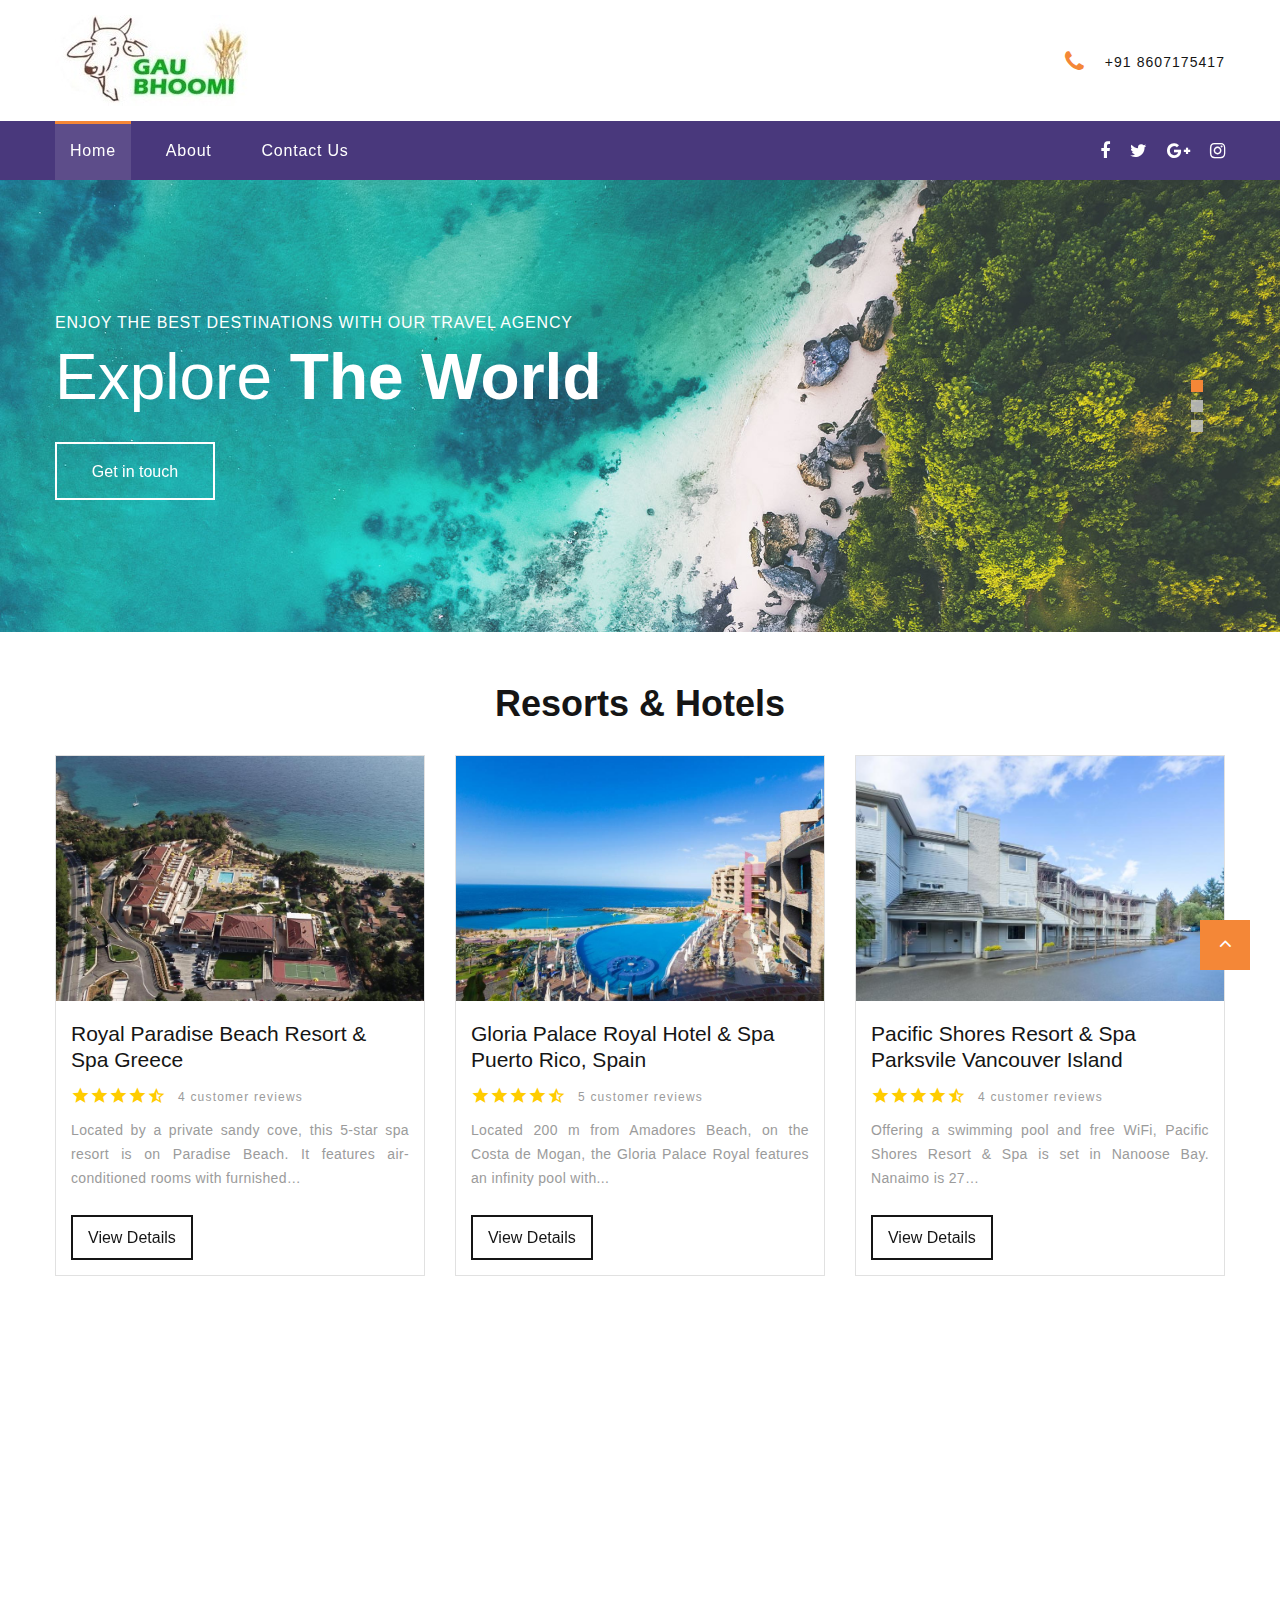
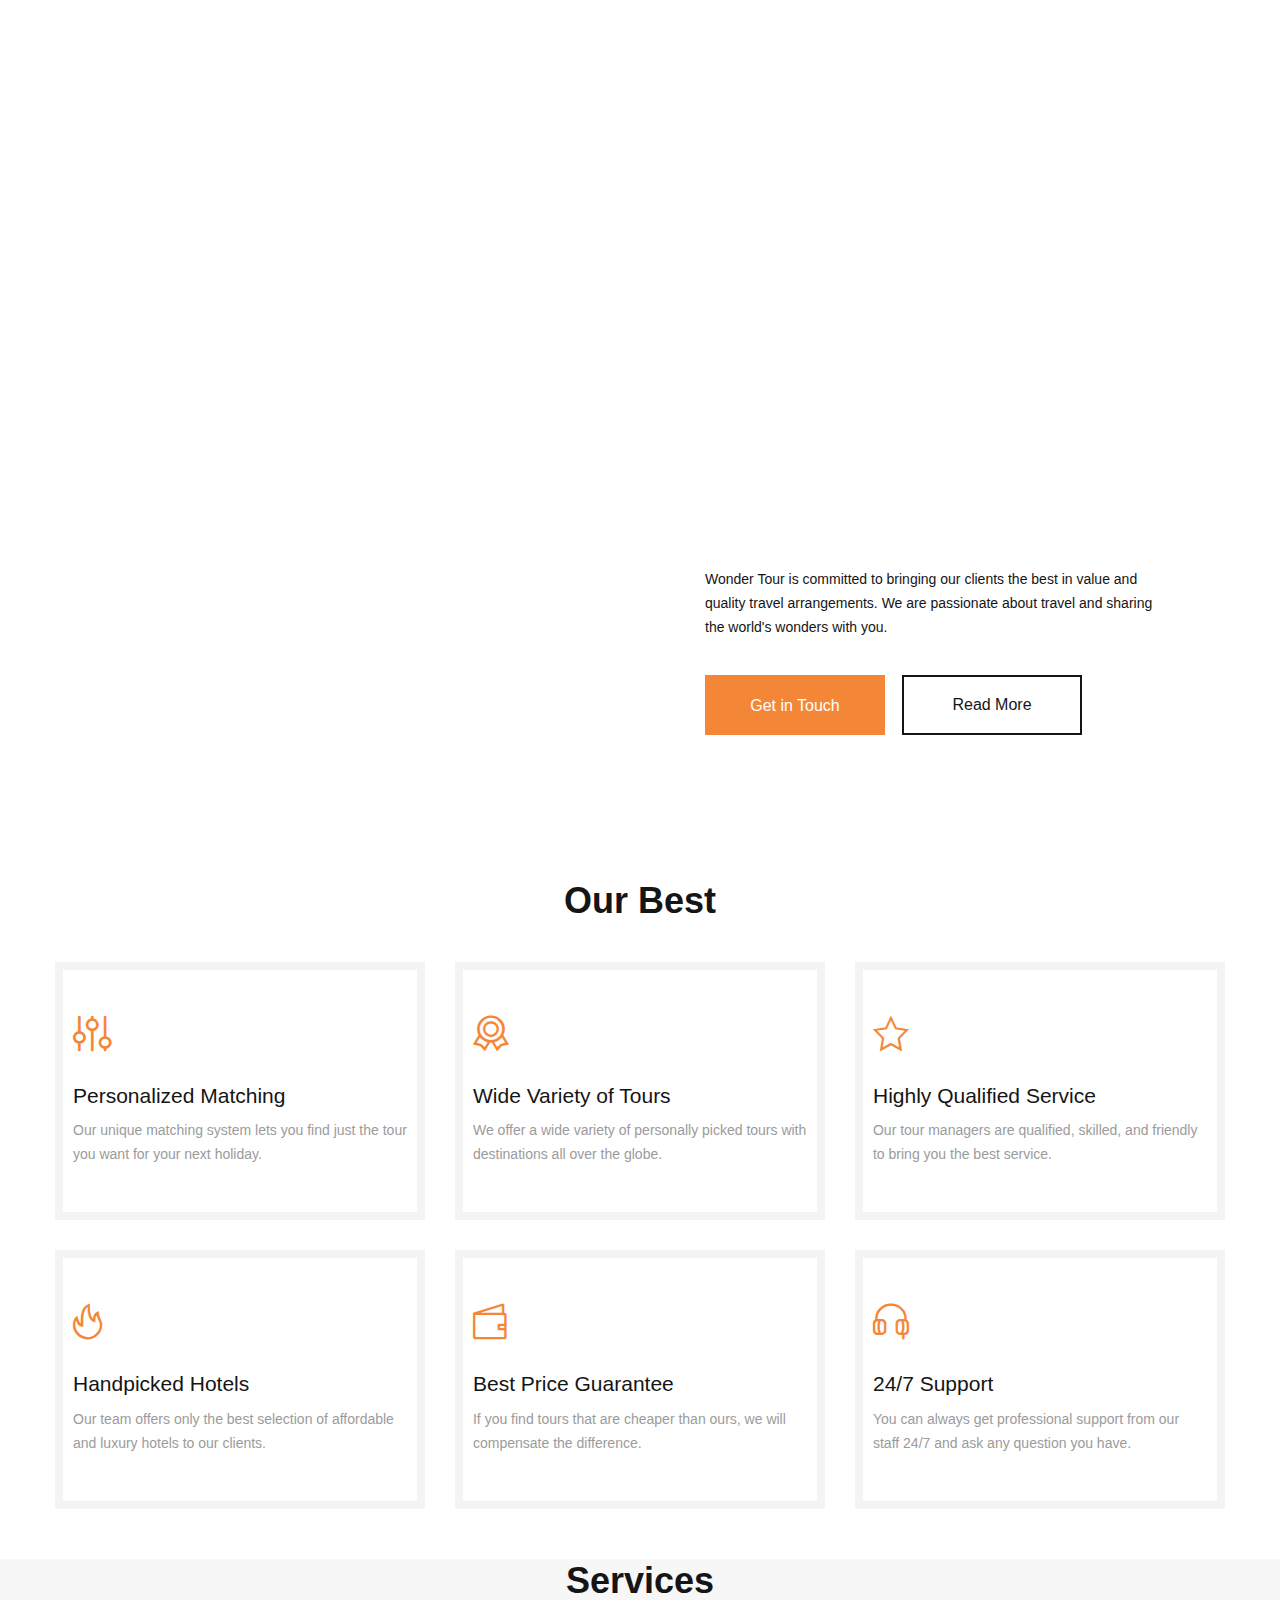
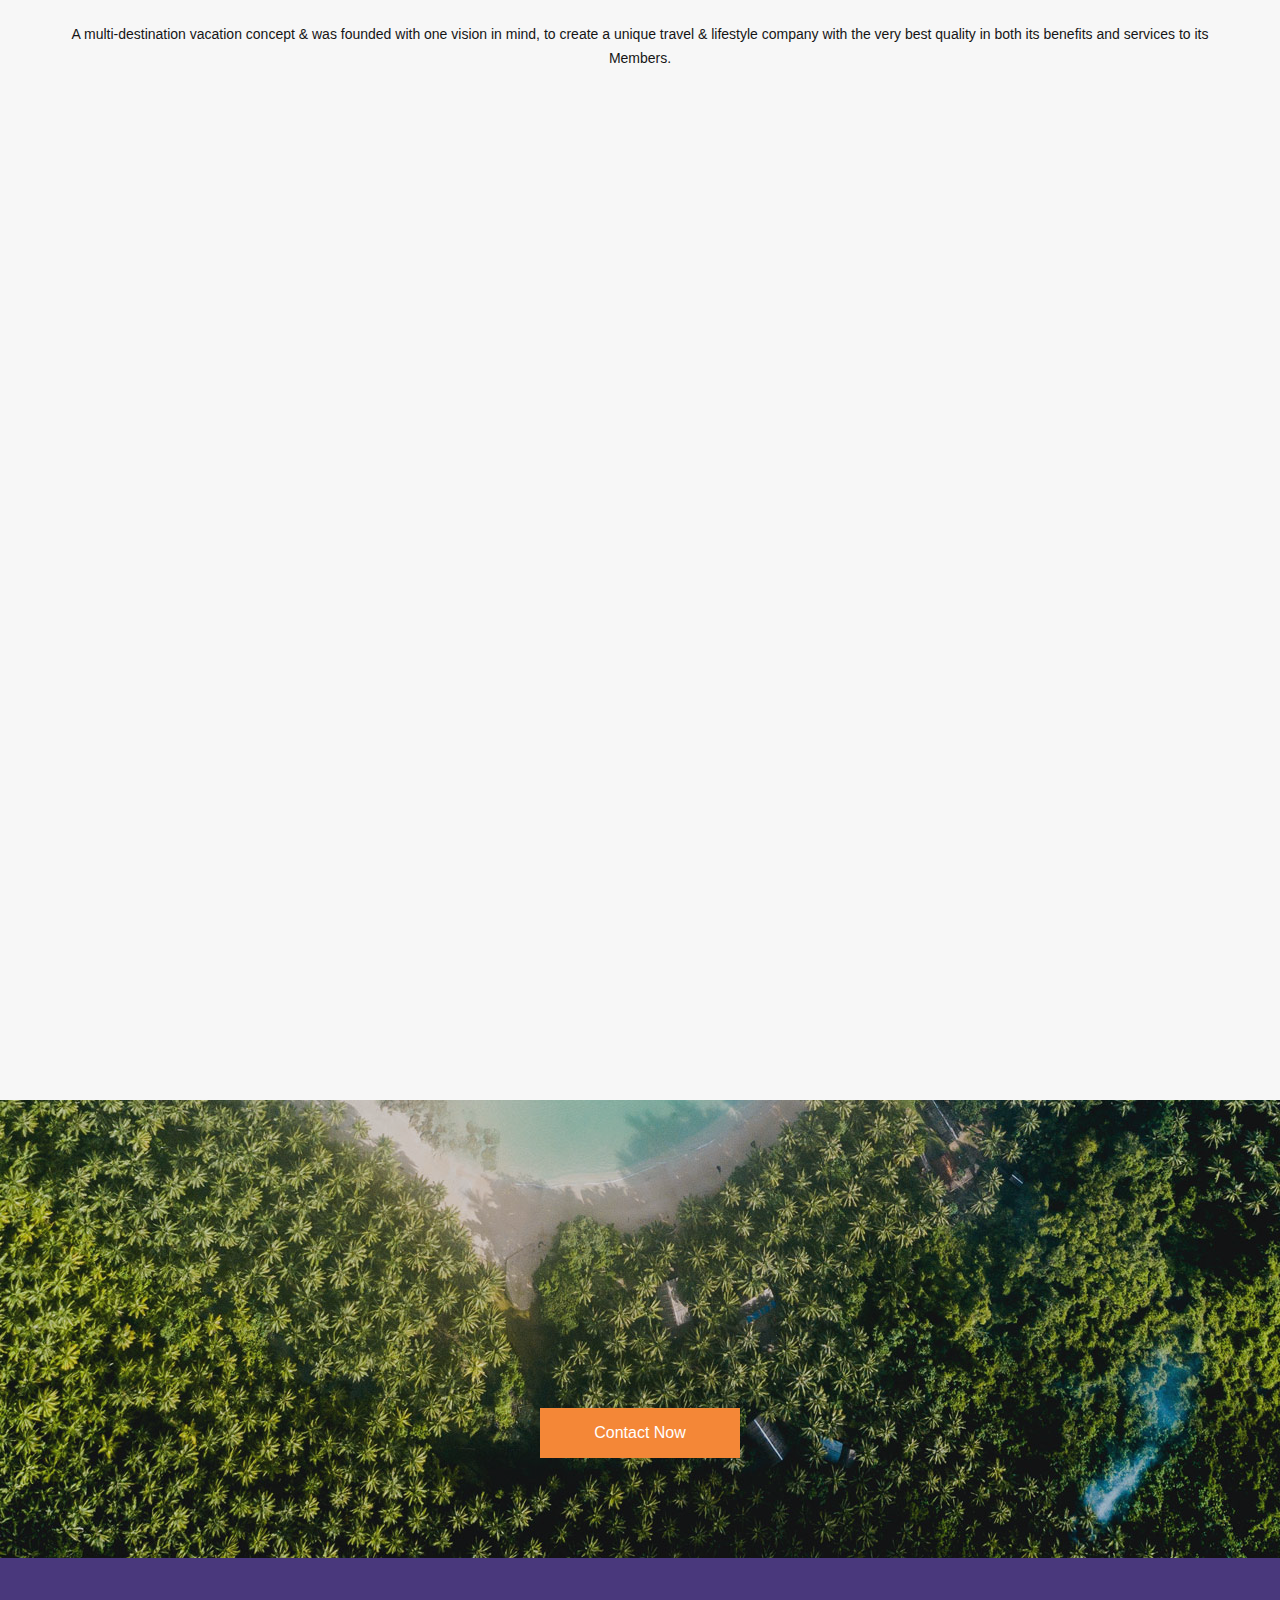
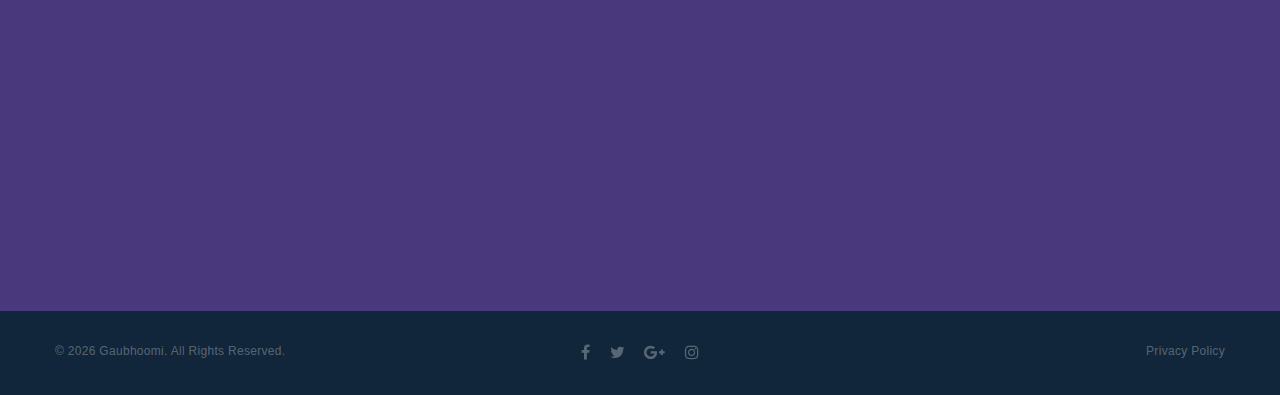
==== Oldv1/index.html @ 1ab6a065 "new theme" ====
<!DOCTYPE html>
<html class="wide wow-animation" lang="en">

<head>
    <title>Gaubhoomi</title>
    <meta name="format-detection" content="telephone=no">
    <meta name="viewport" content="width=device-width, height=device-height, initial-scale=1.0, maximum-scale=1.0, user-scalable=0">
    <meta http-equiv="X-UA-Compatible" content="IE=edge">
    <meta charset="utf-8">
    <link rel="icon" href="images/favicon.ico" type="image/x-icon">
    <!-- Stylesheets-->
    <!--<link rel="stylesheet" type="text/css" href="//fonts.googleapis.com/css?family=Montserrat:400,500,600,700%7CPoppins:400%7CTeko:300,400">-->
    <link rel="stylesheet" href="css/bootstrap.css">
    <link rel="stylesheet" href="css/fonts.css">
    <link rel="stylesheet" href="css/style.css">
    <link rel="stylesheet" href="css/custom.css">
    <style>
        .ie-panel {
            display: none;
            background: #212121;
            padding: 10px 0;
            box-shadow: 3px 3px 5px 0 rgba(0, 0, 0, .3);
            clear: both;
            text-align: center;
            position: relative;
            z-index: 1;
        }
        
        html.ie-10 .ie-panel,
        html.lt-ie-10 .ie-panel {
            display: block;
        }
        video {width: 100vw;}
    </style>
</head>

<body>

    <div class="preloader">
        <div class="preloader-body">
            <div class="cssload-container">
                <div class="cssload-speeding-wheel"></div>
            </div>
            <p>Loading...</p>
        </div>
    </div>
    <div class="page">
        <!-- Page Header-->
        <header class="section page-header">
            <!-- RD Navbar-->
            <div class="rd-navbar-wrap">
                <nav class="rd-navbar rd-navbar-corporate" data-layout="rd-navbar-fixed" data-sm-layout="rd-navbar-fixed" data-md-layout="rd-navbar-fixed" data-md-device-layout="rd-navbar-fixed" data-lg-layout="rd-navbar-static" data-lg-device-layout="rd-navbar-fixed"
                    data-xl-layout="rd-navbar-static" data-xl-device-layout="rd-navbar-static" data-xxl-layout="rd-navbar-static" data-xxl-device-layout="rd-navbar-static" data-lg-stick-up-offset="46px" data-xl-stick-up-offset="46px" data-xxl-stick-up-offset="106px"
                    data-lg-stick-up="true" data-xl-stick-up="true" data-xxl-stick-up="true">
                    <div class="rd-navbar-collapse-toggle rd-navbar-fixed-element-1" data-rd-navbar-toggle=".rd-navbar-collapse"><span></span></div>
                    <div class="rd-navbar-aside-outer">
                        <div class="rd-navbar-aside">
                            <!-- RD Navbar Panel-->
                            <div class="rd-navbar-panel">
                                <!-- RD Navbar Toggle-->
                                <button class="rd-navbar-toggle" data-rd-navbar-toggle=".rd-navbar-nav-wrap"><span></span></button>
                                <!-- RD Navbar Brand-->
                                <div class="rd-navbar-brand">
                                    <!--Brand-->
                                    <a class="brand" href="index.html"><img src="images/gaubhoomipic.jpg" alt="" width="225" height="18" /></a>
                                </div>
                            </div>
                            <div class="rd-navbar-aside-right rd-navbar-collapse">
                                <ul class="rd-navbar-corporate-contacts">
                                    <li>
                                        <div class="unit unit-spacing-xs">
                                            <div class="unit-left"><span class="icon fa fa-phone"></span></div>
                                            <div class="unit-body"><a class="link-phone" href="tel:+918607175417">+91 8607175417</a></div>
                                        </div>
                                    </li>
                                </ul>
                            </div>
                        </div>
                    </div>
                    <div class="rd-navbar-main-outer">
                        <div class="rd-navbar-main">
                            <div class="rd-navbar-nav-wrap">
                                <ul class="list-inline list-inline-md rd-navbar-corporate-list-social">
                                    <li>
                                        <a class="icon fa fa-facebook" href="#"></a>
                                    </li>
                                    <li>
                                        <a class="icon fa fa-twitter" href="#"></a>
                                    </li>
                                    <li>
                                        <a class="icon fa fa-google-plus" href="#"></a>
                                    </li>
                                    <li>
                                        <a class="icon fa fa-instagram" href="#"></a>
                                    </li>
                                </ul>
                                <!-- RD Navbar Nav-->
                                <ul class="rd-navbar-nav">
                                    <li class="rd-nav-item active"><a class="rd-nav-link" href="index.html">Home</a>
                                    </li>
                                    <li class="rd-nav-item"><a class="rd-nav-link" href="#">About</a>
                                    </li>
                                    <!-- <li class="rd-nav-item"><a class="rd-nav-link" href="#">Typography</a>
                                    </li> -->
                                    <li class="rd-nav-item"><a class="rd-nav-link" href="#">Contact Us</a>
                                    </li>
                                </ul>
                            </div>
                        </div>
                    </div>
                </nav>
            </div>
        </header>
        <div style="display: none;">
          <div class="overlay"></div>
          <video playsinline="playsinline" autoplay="autoplay" muted="muted" loop="loop">
            <source src="images/videobanner.mp4" type="video/mp4">
          </video>
        </div>
        <!-- Swiper-->
        <section  class="section swiper-container swiper-slider swiper-slider-corporate swiper-pagination-style-2" data-loop="true" data-autoplay="5000" data-simulate-touch="true" data-nav="false" data-direction="vertical">
            <div class="swiper-wrapper text-left">
                <div class="swiper-slide context-dark" data-slide-bg="images/slider-4-slide-1-1920x678.jpg">
                    <div class="swiper-slide-caption section-md">
                        <div class="container">
                            <div class="row">
                                <div class="col-md-10">
                                    <h6 class="text-uppercase" data-caption-animate="fadeInRight" data-caption-delay="0">Enjoy the Best Destinations with Our Travel Agency</h6>
                                    <h2 class="oh font-weight-light" data-caption-animate="slideInUp" data-caption-delay="100"><span>Explore</span><span class="font-weight-bold"> The World</span></h2><a class="button button-default-outline button-ujarak" href="#" data-caption-animate="fadeInLeft" data-caption-delay="0">Get in touch</a>
                                </div>
                            </div>
                        </div>
                    </div>
                </div>
                <div class="swiper-slide context-dark" data-slide-bg="images/slider-4-slide-2-1920x678.jpg">
                    <div class="swiper-slide-caption section-md">
                        <div class="container">
                            <div class="row">
                                <div class="col-md-10">
                                    <h6 class="text-uppercase" data-caption-animate="fadeInRight" data-caption-delay="0">A team of professional Travel Experts</h6>
                                    <h2 class="oh font-weight-light" data-caption-animate="slideInUp" data-caption-delay="100"><span>Trust</span><span class="font-weight-bold"> Our Experience</span></h2><a class="button button-default-outline button-ujarak" href="#" data-caption-animate="fadeInLeft" data-caption-delay="0">Get in touch</a>
                                </div>
                            </div>
                        </div>
                    </div>
                </div>
                <div class="swiper-slide context-dark" data-slide-bg="images/slider-4-slide-3-1920x678.jpg">
                    <div class="swiper-slide-caption section-md">
                        <div class="container">
                            <div class="row">
                                <div class="col-md-10">
                                    <h6 class="text-uppercase" data-caption-animate="fadeInRight" data-caption-delay="0">Build your Next Holiday Trip with Us</h6>
                                    <h2 class="oh font-weight-light" data-caption-animate="slideInUp" data-caption-delay="100"><span>Create</span><span class="font-weight-bold"> Your Tour</span></h2><a class="button button-default-outline button-ujarak" href="#" data-caption-animate="fadeInLeft" data-caption-delay="0">Get in touch</a>
                                </div>
                            </div>
                        </div>
                    </div>
                </div>
            </div>
            <!-- Swiper Pagination-->
            <div class="swiper-pagination"></div>
        </section>

        <!-- Hot tours-->
        <section class="section section-sm bg-default">
            <div class="container">
                <h3 class="oh-desktop"><span class="d-inline-block wow slideInDown">Resorts & Hotels</span></h3>
                <div class="row row-sm row-40 row-md-50">

                    <div class="col-sm-6 col-md-4 wow fadeInRight">
                        <!-- Product Big-->
                        <article class="product-big">
                            <div class="unit flex-column flex-md-row align-items-md-stretch">
                                <div class="unit-left">
                                    <a class="product-big-figure" href="#"><img src="images/product-big-1-600x366.jpg" alt="" width="600" height="366" /></a>
                                </div>
                                <div class="unit-body">
                                    <div class="product-big-body">
                                        <h5 class="product-big-title"><a href="#">Royal Paradise Beach Resort & Spa Greece</a></h5>
                                        <div class="group-sm group-middle justify-content-start">
                                            <div class="product-big-rating"><span class="icon material-icons-star"></span><span class="icon material-icons-star"></span><span class="icon material-icons-star"></span><span class="icon material-icons-star"></span><span class="icon material-icons-star_half"></span></div>
                                            <a class="product-big-reviews" href="#">4 customer reviews</a>
                                        </div>
                                        <p class="product-big-text">Located by a private sandy cove, this 5-star spa resort is on Paradise Beach. It features air-conditioned rooms with furnished…</p><a class="button button-black-outline button-ujarak" href="#">View Details</a>
                                    </div>
                                </div>
                            </div>
                        </article>
                    </div>
                    <div class="col-sm-6 col-md-4 wow fadeInLeft">
                        <!-- Product Big-->
                        <article class="product-big">
                            <div class="unit flex-column flex-md-row align-items-md-stretch">
                                <div class="unit-left">
                                    <a class="product-big-figure" href="#"><img src="images/product-big-2-600x366.jpg" alt="" width="600" height="366" /></a>
                                </div>
                                <div class="unit-body">
                                    <div class="product-big-body">
                                        <h5 class="product-big-title"><a href="#">Gloria Palace Royal Hotel & Spa Puerto Rico, Spain</a></h5>
                                        <div class="group-sm group-middle justify-content-start">
                                            <div class="product-big-rating"><span class="icon material-icons-star"></span><span class="icon material-icons-star"></span><span class="icon material-icons-star"></span><span class="icon material-icons-star"></span><span class="icon material-icons-star_half"></span></div>
                                            <a class="product-big-reviews" href="#">5 customer reviews</a>
                                        </div>
                                        <p class="product-big-text">Located 200 m from Amadores Beach, on the Costa de Mogan, the Gloria Palace Royal features an infinity pool with...</p><a class="button button-black-outline button-ujarak" href="#">View Details</a>
                                    </div>
                                </div>
                            </div>
                        </article>
                    </div>

                    <div class="col-sm-6 col-md-4 wow fadeInRight">
                        <!-- Product Big-->
                        <article class="product-big">
                            <div class="unit flex-column flex-md-row align-items-md-stretch">
                                <div class="unit-left">
                                    <a class="product-big-figure" href="#"><img src="images/product-big-3-600x366.jpg" alt="" width="600" height="366" /></a>
                                </div>
                                <div class="unit-body">
                                    <div class="product-big-body">
                                        <h5 class="product-big-title"><a href="#">Pacific Shores Resort & Spa Parksvile Vancouver Island</a></h5>
                                        <div class="group-sm group-middle justify-content-start">
                                            <div class="product-big-rating"><span class="icon material-icons-star"></span><span class="icon material-icons-star"></span><span class="icon material-icons-star"></span><span class="icon material-icons-star"></span><span class="icon material-icons-star_half"></span></div>
                                            <a class="product-big-reviews" href="#">4 customer reviews</a>
                                        </div>
                                        <p class="product-big-text">Offering a swimming pool and free WiFi, Pacific Shores Resort & Spa is set in Nanoose Bay. Nanaimo is 27… </p><a class="button button-black-outline button-ujarak" href="#">View Details</a>
                                    </div>
                                </div>
                            </div>
                        </article>
                    </div>
                    <div class="col-sm-6 col-md-4 wow fadeInLeft">
                        <!-- Product Big-->
                        <article class="product-big">
                            <div class="unit flex-column flex-md-row align-items-md-stretch">
                                <div class="unit-left">
                                    <a class="product-big-figure" href="#"><img src="images/product-big-4-600x366.jpg" alt="" width="600" height="366" /></a>
                                </div>
                                <div class="unit-body">
                                    <div class="product-big-body">
                                        <h5 class="product-big-title"><a href="#">Ocean Reef Yacht Club & Resort Bahamas</a></h5>
                                        <div class="group-sm group-middle justify-content-start">
                                            <div class="product-big-rating"><span class="icon material-icons-star"></span><span class="icon material-icons-star"></span><span class="icon material-icons-star"></span><span class="icon material-icons-star"></span><span class="icon material-icons-star_half"></span></div>
                                            <a class="product-big-reviews" href="#">5 customer reviews</a>
                                        </div>
                                        <p class="product-big-text">Featuring a free fitness centre, Ocean Reef Yacht Club & Resort offers accommodation in Freeport. This resort has 2 outdoor…</p><a class="button button-black-outline button-ujarak" href="#">View Details</a>
                                    </div>
                                </div>
                            </div>
                        </article>
                    </div>

                    <div class="col-sm-6 col-md-4 wow fadeInLeft">
                        <!-- Product Big-->
                        <article class="product-big">
                            <div class="unit flex-column flex-md-row align-items-md-stretch">
                                <div class="unit-left">
                                    <a class="product-big-figure" href="#"><img src="images/product-big-5-600x366.jpg" alt="" width="600" height="366" /></a>
                                </div>
                                <div class="unit-body">
                                    <div class="product-big-body">
                                        <h5 class="product-big-title"><a href="#">Hotel Royal-St Georges Interlaken Switzerland</a></h5>
                                        <div class="group-sm group-middle justify-content-start">
                                            <div class="product-big-rating"><span class="icon material-icons-star"></span><span class="icon material-icons-star"></span><span class="icon material-icons-star"></span><span class="icon material-icons-star"></span><span class="icon material-icons-star_half"></span></div>
                                            <a class="product-big-reviews" href="#">5 customer reviews</a>
                                        </div>
                                        <p class="product-big-text">This 4-star superior hotel is located 300 m from the Harderbahn Funicular Railway and 400 m from the centre of…</p><a class="button button-black-outline button-ujarak" href="#">View Details</a>
                                    </div>
                                </div>
                            </div>
                        </article>
                    </div>

                    <div class="col-sm-6 col-md-4 wow fadeInLeft">
                        <!-- Product Big-->
                        <article class="product-big">
                            <div class="unit flex-column flex-md-row align-items-md-stretch">
                                <div class="unit-left">
                                    <a class="product-big-figure" href="#"><img src="images/product-big-6-600x366.jpg" alt="" width="600" height="366" /></a>
                                </div>
                                <div class="unit-body">
                                    <div class="product-big-body">
                                        <h5 class="product-big-title"><a href="#">Hotel Rivoli Florence Italy</a></h5>
                                        <div class="group-sm group-middle justify-content-start">
                                            <div class="product-big-rating"><span class="icon material-icons-star"></span><span class="icon material-icons-star"></span><span class="icon material-icons-star"></span><span class="icon material-icons-star"></span><span class="icon material-icons-star_half"></span></div>
                                            <a class="product-big-reviews" href="#">5 customer reviews</a>
                                        </div>
                                        <p class="product-big-text">The 4-star Hotel Rivoli is set in a restored Franciscan convent of the 14th century, 300 m from Firenze Santa…</p><a class="button button-black-outline button-ujarak" href="#">View Details</a>
                                    </div>
                                </div>
                            </div>
                        </article>
                    </div>

                </div>
            </div>
        </section>

        <!-- Discover New Horizons-->
        <section class="section section-sm section-first bg-default text-md-left">
            <div class="container">
                <div class="row row-50 align-items-center justify-content-center justify-content-xl-between">
                    <div class="col-lg-6 text-center wow fadeInUp"><img src="images/index-3-556x382.jpg" alt="" width="556" height="382" />
                    </div>
                    <div class="col-lg-6 wow fadeInRight" data-wow-delay=".1s">
                        <div class="box-width-lg-470">
                            <h3>Discover New Horizons</h3>
                            <!-- Bootstrap tabs-->
                            <div class="tabs-custom tabs-horizontal tabs-line tabs-line-big tabs-line-style-2 text-center text-md-left" id="tabs-7">
                                <!-- Nav tabs-->
                                <ul class="nav nav-tabs">
                                    <li class="nav-item" role="presentation"><a class="nav-link active" href="#tabs-7-1" data-toggle="tab">About us</a></li>
                                    <li class="nav-item" role="presentation"><a class="nav-link" href="#tabs-7-2" data-toggle="tab">Why choose us</a></li>
                                    <li class="nav-item" role="presentation"><a class="nav-link" href="#tabs-7-3" data-toggle="tab">Our mission</a></li>
                                </ul>
                                <!-- Tab panes-->
                                <div class="tab-content">
                                    <div class="tab-pane fade show active" id="tabs-7-1">
                                        <p>Wonder Tour is committed to bringing our clients the best in value and quality travel arrangements. We are passionate about travel and sharing the world's wonders with you.</p>
                                        <div class="group-md group-middle"><a class="button button-secondary button-pipaluk" href="#">Get in Touch</a><a class="button button-black-outline button-md" href="#">Read More</a></div>
                                    </div>
                                    <div class="tab-pane fade" id="tabs-7-2">
                                        <p>We are proud to offer excellent quality and value for money in our tours, which give you the chance to experience your chosen destination in an authentic and exciting way.</p>
                                        <div class="group-md group-middle"><a class="button button-secondary button-pipaluk" href="#">Get in Touch</a><a class="button button-black-outline button-md" href="#">Read More</a></div>
                                    </div>
                                    <div class="tab-pane fade" id="tabs-7-3">
                                        <p>Our mission is to provide the ultimate travel planning experience while becoming a one-stop shop for every travel service available in the industry.</p>
                                        <div class="group-md group-middle"><a class="button button-secondary button-pipaluk" href="#">Get in Touch</a><a class="button button-black-outline button-md" href="#">Read More</a></div>
                                    </div>
                                </div>
                            </div>
                        </div>
                    </div>
                </div>
            </div>
        </section>

        <!--	Our Services-->
        <section class="section section-sm">
            <div class="container">
                <h3>Our Best</h3>
                <div class="row row-30">
                    <div class="col-sm-6 col-lg-4">
                        <article class="box-icon-classic">
                            <div class="unit box-icon-classic-body flex-column flex-md-row text-md-left flex-lg-column text-lg-center flex-xl-row text-xl-left">
                                <div class="unit-left">
                                    <div class="box-icon-classic-icon fl-bigmug-line-equalization3"></div>
                                </div>
                                <div class="unit-body">
                                    <h5 class="box-icon-classic-title"><a href="#">Personalized Matching</a></h5>
                                    <p class="box-icon-classic-text">Our unique matching system lets you find just the tour you want for your next holiday.</p>
                                </div>
                            </div>
                        </article>
                    </div>
                    <div class="col-sm-6 col-lg-4">
                        <article class="box-icon-classic">
                            <div class="unit box-icon-classic-body flex-column flex-md-row text-md-left flex-lg-column text-lg-center flex-xl-row text-xl-left">
                                <div class="unit-left">
                                    <div class="box-icon-classic-icon fl-bigmug-line-circular220"></div>
                                </div>
                                <div class="unit-body">
                                    <h5 class="box-icon-classic-title"><a href="#">Wide Variety of Tours</a></h5>
                                    <p class="box-icon-classic-text">We offer a wide variety of personally picked tours with destinations all over the globe.</p>
                                </div>
                            </div>
                        </article>
                    </div>
                    <div class="col-sm-6 col-lg-4">
                        <article class="box-icon-classic">
                            <div class="unit box-icon-classic-body flex-column flex-md-row text-md-left flex-lg-column text-lg-center flex-xl-row text-xl-left">
                                <div class="unit-left">
                                    <div class="box-icon-classic-icon fl-bigmug-line-favourites5"></div>
                                </div>
                                <div class="unit-body">
                                    <h5 class="box-icon-classic-title"><a href="#">Highly Qualified Service</a></h5>
                                    <p class="box-icon-classic-text">Our tour managers are qualified, skilled, and friendly to bring you the best service.</p>
                                </div>
                            </div>
                        </article>
                    </div>

                    <div class="col-sm-6 col-lg-4">
                        <article class="box-icon-classic">
                            <div class="unit box-icon-classic-body flex-column flex-md-row text-md-left flex-lg-column text-lg-center flex-xl-row text-xl-left">
                                <div class="unit-left">
                                    <div class="box-icon-classic-icon fl-bigmug-line-hot67"></div>
                                </div>
                                <div class="unit-body">
                                    <h5 class="box-icon-classic-title"><a href="#">Handpicked Hotels</a></h5>
                                    <p class="box-icon-classic-text">Our team offers only the best selection of affordable and luxury hotels to our clients.</p>
                                </div>
                            </div>
                        </article>
                    </div>
                    <div class="col-sm-6 col-lg-4">
                        <article class="box-icon-classic">
                            <div class="unit box-icon-classic-body flex-column flex-md-row text-md-left flex-lg-column text-lg-center flex-xl-row text-xl-left">
                                <div class="unit-left">
                                    <div class="box-icon-classic-icon fl-bigmug-line-wallet26"></div>
                                </div>
                                <div class="unit-body">
                                    <h5 class="box-icon-classic-title"><a href="#">Best Price Guarantee</a></h5>
                                    <p class="box-icon-classic-text">If you find tours that are cheaper than ours, we will compensate the difference.</p>
                                </div>
                            </div>
                        </article>
                    </div>
                    <div class="col-sm-6 col-lg-4">
                        <article class="box-icon-classic">
                            <div class="unit box-icon-classic-body flex-column flex-md-row text-md-left flex-lg-column text-lg-center flex-xl-row text-xl-left">
                                <div class="unit-left">
                                    <div class="box-icon-classic-icon fl-bigmug-line-headphones32"></div>
                                </div>
                                <div class="unit-body">
                                    <h5 class="box-icon-classic-title"><a href="#">24/7 Support</a></h5>
                                    <p class="box-icon-classic-text">You can always get professional support from our staff 24/7 and ask any question you have.</p>
                                </div>
                            </div>
                        </article>
                    </div>

                </div>
            </div>
        </section>


        <!-- Section Box Categories-->
        <section class="section section-lg section-top-1 bg-gray-4">
            <div class="container">
                <h3>Services</h3>
                <p>A multi-destination vacation concept & was founded with one vision in mind, to create a unique travel & lifestyle company with the very best quality in both its benefits and services to its Members.</p>
            </div>
            <div class="container offset-negative-1">
                <div class="box-categories cta-box-wrap">
                    <div class="box-categories-content">
                        <div class="row justify-content-center">
                            <div class="col-md-4 wow fadeInDown col-9" data-wow-delay=".2s">
                                <ul class="list-marked-2 box-categories-list">
                                    <li>
                                        <a href="#"><img src="images/service-1.jpg" alt="" width="368" height="420" /></a>
                                        <h5 class="box-categories-title">Resort Operation</h5>
                                    </li>
                                </ul>
                            </div>
                            <div class="col-md-4 wow fadeInDown col-9" data-wow-delay=".2s">
                                <ul class="list-marked-2 box-categories-list">
                                    <li>
                                        <a href="#"><img src="images/service-2.jpg" alt="" width="368" height="420" /></a>
                                        <h5 class="box-categories-title">Hotel Reservation & Events</h5>
                                    </li>
                                </ul>
                            </div>
                            <div class="col-md-4 wow fadeInDown col-9" data-wow-delay=".2s">
                                <ul class="list-marked-2 box-categories-list">
                                    <li>
                                        <a href="#"><img src="images/service-3.jpg" alt="" width="368" height="420" /></a>
                                        <h5 class="box-categories-title">Association Services</h5>
                                    </li>
                                </ul>
                            </div>

                            <div class="col-md-4 wow fadeInDown col-9" data-wow-delay=".2s">
                                <ul class="list-marked-2 box-categories-list">
                                    <li>
                                        <a href="#"><img src="images/service-4.jpg" alt="" width="368" height="420" /></a>
                                        <h5 class="box-categories-title">Ticket Booking</h5>
                                    </li>
                                </ul>
                            </div>

                            <div class="col-md-4 wow fadeInDown col-9" data-wow-delay=".2s">
                                <ul class="list-marked-2 box-categories-list">
                                    <li>
                                        <a href="#"><img src="images/service-5.jpg" alt="" width="368" height="420" /></a>
                                        <h5 class="box-categories-title">Crusies Booking</h5>
                                    </li>
                                </ul>
                            </div>

                            <div class="col-md-4 wow fadeInDown col-9" data-wow-delay=".2s">
                                <ul class="list-marked-2 box-categories-list">
                                    <li>
                                        <a href="#"><img src="images/service-6.jpg" alt="" width="368" height="420" /></a>
                                        <h5 class="box-categories-title">Exchange Network</h5>
                                    </li>
                                </ul>
                            </div>

                        </div>
                    </div>
                </div>
                <!-- Owl Carousel-->
            </div>
        </section>

        <!-- Section Subscribe-->
        <section class="section bg-default text-center">
            <div class="parallax-container" data-parallax-img="images/parallax-1-1920x850.jpg">
                <div class="parallax-content section-xl section-inset-custom-1 context-dark bg-overlay-2-21">
                    <div class="container">
                        <h2 class="heading-2 oh font-weight-normal wow slideInDown"><span class="d-block font-weight-semi-bold">First-class Impressions</span><span class="d-block font-weight-light">are Waiting for You!</span></h2>
                        <p class="text-width-medium text-spacing-75 wow fadeInLeft" data-wow-delay=".1s">Our agency offers travelers various tours and excursions with destinations all over the world. Browse our website to find your dream tour!</p><a class="button button-secondary button-pipaluk" href="#">Contact Now</a>
                    </div>
                </div>
            </div>
        </section>

        <!-- Page Footer-->
        <footer class="section footer-corporate context-dark">
            <div class="footer-corporate-inset">
                <div class="container">
                    <div class="row row-40 justify-content-lg-between">
                        <div class="col-sm-6 col-md-12 col-lg-3 col-xl-4">
                            <div class="oh-desktop">
                                <div class="wow slideInRight" data-wow-delay="0s">
                                    <h6 class="text-spacing-100 text-uppercase">Contact us</h6>
                                    <ul class="footer-contacts d-inline-block d-sm-block">
                                        <li>
                                            <div class="unit">
                                                <div class="unit-left"><span class="icon fa fa-phone"></span></div>
                                                <div class="unit-body"><a class="link-phone" href="tel:+918607175417">+91860717541</a></div>
                                            </div>
                                        </li>
                                        <li>
                                            <div class="unit">
                                                <div class="unit-left"><span class="icon fa fa-envelope"></span></div>
                                                <div class="unit-body"><a class="link-aemail" href="mailto:">info@gaubhoomiorganic.com</a></div>
                                            </div>
                                        </li>
                                        <li>
                                            <div class="unit">
                                                <div class="unit-left"><span class="icon fa fa-location-arrow"></span></div>
                                                <div class="unit-body"><a class="link-location" href="#">Office No 506 5th Floor SSR Corporate Park 13/6 Mathura Road Faridabad HR 121003</a></div>
                                            </div>
                                        </li>
                                    </ul>
                                </div>
                            </div>
                        </div>
                        <div class="col-sm-6 col-md-5 col-lg-3 col-xl-4">
                            <div class="oh-desktop">
                                <div class="wow slideInDown" data-wow-delay="0s">
                                    <h6 class="text-spacing-100 text-uppercase">Popular news</h6>
                                    <!-- Post Minimal 2-->
                                    <article class="post post-minimal-2">
                                        <p class="post-minimal-2-title"><a href="#">Your Personal Guide to 5 Best Places to Visit on Earth</a></p>
                                        <div class="post-minimal-2-time">
                                            <time datetime="2019-05-04">May 04, 2019</time>
                                        </div>
                                    </article>
                                    <!-- Post Minimal 2-->
                                    <article class="post post-minimal-2">
                                        <p class="post-minimal-2-title"><a href="#">Top 10 Hotels: Rating by Wonder Tour Travel Experts</a></p>
                                        <div class="post-minimal-2-time">
                                            <time datetime="2019-05-04">May 04, 2019</time>
                                        </div>
                                    </article>
                                </div>
                            </div>
                        </div>
                        <div class="col-sm-11 col-md-7 col-lg-5 col-xl-4">
                            <div class="oh-desktop">
                                <div class="wow slideInLeft" data-wow-delay="0s">
                                    <h6 class="text-spacing-100 text-uppercase">Quick links</h6>
                                    <ul class="row-6 list-0 list-marked list-marked-md list-marked-secondary list-custom-2">
                                        <li><a href="#">About us</a></li>
                                        <li><a href="#">Our Tours</a></li>
                                        <li><a href="#">Our Team</a></li>
                                        <li><a href="#">Gallery</a></li>
                                        <li><a href="#">Blog</a></li>
                                    </ul>
                                    <div class="group-md group-middle justify-content-sm-start"><a class="button button-lg button-primary button-ujarak" href="#">Get in touch</a></div>
                                </div>
                            </div>
                        </div>
                    </div>
                </div>
            </div>
            <div class="footer-corporate-bottom-panel">
                <div class="container">
                    <div class="row justfy-content-xl-space-berween row-10 align-items-md-center2">
                        <div class="col-sm-6 col-md-4 text-sm-right text-md-center">
                            <div>
                                <ul class="list-inline list-inline-sm footer-social-list-2">
                                    <li>
                                        <a class="icon fa fa-facebook" href="#"></a>
                                    </li>
                                    <li>
                                        <a class="icon fa fa-twitter" href="#"></a>
                                    </li>
                                    <li>
                                        <a class="icon fa fa-google-plus" href="#"></a>
                                    </li>
                                    <li>
                                        <a class="icon fa fa-instagram" href="#"></a>
                                    </li>
                                </ul>
                            </div>
                        </div>
                        <div class="col-sm-6 col-md-4 order-sm-first">
                            <!-- Rights-->
                            <p class="rights"><span>&copy;&nbsp;</span><span class="copyright-year"></span><span>&nbsp;</span><span>Gaubhoomi</span>. All Rights Reserved.</p>
                        </div>
                        <div class="col-sm-6 col-md-4 text-md-right">
                            <p class="rights"><a href="#">Privacy Policy</a></p>
                        </div>
                    </div>
                </div>
            </div>
        </footer>
    </div>
    <!-- Javascript-->
    <script src="js/core.min.js"></script>
    <script src="js/script.js"></script>
</body>

</html>
---- Oldv1/css/fonts.css ----
/*
*
* Fonts
*//*
*
* Font Awesome Icons 4.7.0
* --------------------------------------------------
*/@font-face {	font-family: 'FontAwesome';	src: url("../fonts/fontawesome-webfont.eot?v=4.7.0");	src: url("../fonts/fontawesome-webfont.eot?#iefix&v=4.7.0") format("embedded-opentype"), url("../fonts/fontawesome-webfont.woff2?v=4.7.0") format("woff2"), url("../fonts/fontawesome-webfont.woff?v=4.7.0") format("woff"), url("../fonts/fontawesome-webfont.ttf?v=4.7.0") format("truetype"), url("../fonts/fontawesome-webfont.svg?v=4.7.0#fontawesomeregular") format("svg");	font-weight: normal;	font-style: normal;}.fa {	display: inline-block;	font-family: 'FontAwesome';	font-size: inherit;	text-rendering: auto;	-webkit-font-smoothing: antialiased;	-moz-osx-font-smoothing: grayscale;}[class*='fa-']:before {	font-weight: 400;	font-family: 'FontAwesome';}/* makes the font 33% larger relative to the icon container */.fa-lg {	font-size: 1.33333333em;	line-height: 0.75em;	vertical-align: -15%;}.fa-2x {	font-size: 2em;}.fa-3x {	font-size: 3em;}.fa-4x {	font-size: 4em;}.fa-5x {	font-size: 5em;}.fa-fw {	width: 1.28571429em;	text-align: center;}.fa-ul {	padding-left: 0;	margin-left: 2.14285714em;	list-style-type: none;}.fa-ul > li {	position: relative;}.fa-li {	position: absolute;	left: -2.14285714em;	width: 2.14285714em;	top: 0.14285714em;	text-align: center;}.fa-li.fa-lg {	left: -1.85714286em;}.fa-border {	padding: .2em .25em .15em;	border: solid 0.08em #eeeeee;	border-radius: .1em;}.fa-pull-left {	float: left;}.fa-pull-right {	float: right;}.fa.fa-pull-left {	margin-right: .3em;}.fa.fa-pull-right {	margin-left: .3em;}/* Deprecated as of 4.4.0 */.pull-right {	float: right;}.pull-left {	float: left;}.fa.pull-left {	margin-right: .3em;}.fa.pull-right {	margin-left: .3em;}.fa-spin {	-webkit-animation: fa-spin 2s infinite linear;	animation: fa-spin 2s infinite linear;}.fa-pulse {	-webkit-animation: fa-spin 1s infinite steps(8);	animation: fa-spin 1s infinite steps(8);}@-webkit-keyframes fa-spin {	0% {		-webkit-transform: rotate(0deg);		transform: rotate(0deg);	}	100% {		-webkit-transform: rotate(359deg);		transform: rotate(359deg);	}}@keyframes fa-spin {	0% {		-webkit-transform: rotate(0deg);		transform: rotate(0deg);	}	100% {		-webkit-transform: rotate(359deg);		transform: rotate(359deg);	}}.fa-rotate-90 {	-ms-filter: "progid:DXImageTransform.Microsoft.BasicImage(rotation=1)";	-webkit-transform: rotate(90deg);	-ms-transform: rotate(90deg);	transform: rotate(90deg);}.fa-rotate-180 {	-ms-filter: "progid:DXImageTransform.Microsoft.BasicImage(rotation=2)";	-webkit-transform: rotate(180deg);	-ms-transform: rotate(180deg);	transform: rotate(180deg);}.fa-rotate-270 {	-ms-filter: "progid:DXImageTransform.Microsoft.BasicImage(rotation=3)";	-webkit-transform: rotate(270deg);	-ms-transform: rotate(270deg);	transform: rotate(270deg);}.fa-flip-horizontal {	-ms-filter: "progid:DXImageTransform.Microsoft.BasicImage(rotation=0, mirror=1)";	-webkit-transform: scale(-1, 1);	-ms-transform: scale(-1, 1);	transform: scale(-1, 1);}.fa-flip-vertical {	-ms-filter: "progid:DXImageTransform.Microsoft.BasicImage(rotation=2, mirror=1)";	-webkit-transform: scale(1, -1);	-ms-transform: scale(1, -1);	transform: scale(1, -1);}:root .fa-rotate-90,:root .fa-rotate-180,:root .fa-rotate-270,:root .fa-flip-horizontal,:root .fa-flip-vertical {	filter: none;}.fa-stack {	position: relative;	display: inline-block;	width: 2em;	height: 2em;	line-height: 2em;	vertical-align: middle;}.fa-stack-1x,.fa-stack-2x {	position: absolute;	left: 0;	width: 100%;	text-align: center;}.fa-stack-1x {	line-height: inherit;}.fa-stack-2x {	font-size: 2em;}.fa-inverse {	color: #ffffff;}/* Font Awesome uses the Unicode Private Use Area (PUA) to ensure screen
   readers do not read off random characters that represent icons */.fa-glass:before {	content: "\f000";}.fa-music:before {	content: "\f001";}.fa-search:before {	content: "\f002";}.fa-envelope-o:before {	content: "\f003";}.fa-heart:before {	content: "\f004";}.fa-star:before {	content: "\f005";}.fa-star-o:before {	content: "\f006";}.fa-user:before {	content: "\f007";}.fa-film:before {	content: "\f008";}.fa-th-large:before {	content: "\f009";}.fa-th:before {	content: "\f00a";}.fa-th-list:before {	content: "\f00b";}.fa-check:before {	content: "\f00c";}.fa-remove:before,.fa-close:before,.fa-times:before {	content: "\f00d";}.fa-search-plus:before {	content: "\f00e";}.fa-search-minus:before {	content: "\f010";}.fa-power-off:before {	content: "\f011";}.fa-signal:before {	content: "\f012";}.fa-gear:before,.fa-cog:before {	content: "\f013";}.fa-trash-o:before {	content: "\f014";}.fa-home:before {	content: "\f015";}.fa-file-o:before {	content: "\f016";}.fa-clock-o:before {	content: "\f017";}.fa-road:before {	content: "\f018";}.fa-download:before {	content: "\f019";}.fa-arrow-circle-o-down:before {	content: "\f01a";}.fa-arrow-circle-o-up:before {	content: "\f01b";}.fa-inbox:before {	content: "\f01c";}.fa-play-circle-o:before {	content: "\f01d";}.fa-rotate-right:before,.fa-repeat:before {	content: "\f01e";}.fa-refresh:before {	content: "\f021";}.fa-list-alt:before {	content: "\f022";}.fa-lock:before {	content: "\f023";}.fa-flag:before {	content: "\f024";}.fa-headphones:before {	content: "\f025";}.fa-volume-off:before {	content: "\f026";}.fa-volume-down:before {	content: "\f027";}.fa-volume-up:before {	content: "\f028";}.fa-qrcode:before {	content: "\f029";}.fa-barcode:before {	content: "\f02a";}.fa-tag:before {	content: "\f02b";}.fa-tags:before {	content: "\f02c";}.fa-book:before {	content: "\f02d";}.fa-bookmark:before {	content: "\f02e";}.fa-print:before {	content: "\f02f";}.fa-camera:before {	content: "\f030";}.fa-font:before {	content: "\f031";}.fa-bold:before {	content: "\f032";}.fa-italic:before {	content: "\f033";}.fa-text-height:before {	content: "\f034";}.fa-text-width:before {	content: "\f035";}.fa-align-left:before {	content: "\f036";}.fa-align-center:before {	content: "\f037";}.fa-align-right:before {	content: "\f038";}.fa-align-justify:before {	content: "\f039";}.fa-list:before {	content: "\f03a";}.fa-dedent:before,.fa-outdent:before {	content: "\f03b";}.fa-indent:before {	content: "\f03c";}.fa-video-camera:before {	content: "\f03d";}.fa-photo:before,.fa-image:before,.fa-picture-o:before {	content: "\f03e";}.fa-pencil:before {	content: "\f040";}.fa-map-marker:before {	content: "\f041";}.fa-adjust:before {	content: "\f042";}.fa-tint:before {	content: "\f043";}.fa-edit:before,.fa-pencil-square-o:before {	content: "\f044";}.fa-share-square-o:before {	content: "\f045";}.fa-check-square-o:before {	content: "\f046";}.fa-arrows:before {	content: "\f047";}.fa-step-backward:before {	content: "\f048";}.fa-fast-backward:before {	content: "\f049";}.fa-backward:before {	content: "\f04a";}.fa-play:before {	content: "\f04b";}.fa-pause:before {	content: "\f04c";}.fa-stop:before {	content: "\f04d";}.fa-forward:before {	content: "\f04e";}.fa-fast-forward:before {	content: "\f050";}.fa-step-forward:before {	content: "\f051";}.fa-eject:before {	content: "\f052";}.fa-chevron-left:before {	content: "\f053";}.fa-chevron-right:before {	content: "\f054";}.fa-plus-circle:before {	content: "\f055";}.fa-minus-circle:before {	content: "\f056";}.fa-times-circle:before {	content: "\f057";}.fa-check-circle:before {	content: "\f058";}.fa-question-circle:before {	content: "\f059";}.fa-info-circle:before {	content: "\f05a";}.fa-crosshairs:before {	content: "\f05b";}.fa-times-circle-o:before {	content: "\f05c";}.fa-check-circle-o:before {	content: "\f05d";}.fa-ban:before {	content: "\f05e";}.fa-arrow-left:before {	content: "\f060";}.fa-arrow-right:before {	content: "\f061";}.fa-arrow-up:before {	content: "\f062";}.fa-arrow-down:before {	content: "\f063";}.fa-mail-forward:before,.fa-share:before {	content: "\f064";}.fa-expand:before {	content: "\f065";}.fa-compress:before {	content: "\f066";}.fa-plus:before {	content: "\f067";}.fa-minus:before {	content: "\f068";}.fa-asterisk:before {	content: "\f069";}.fa-exclamation-circle:before {	content: "\f06a";}.fa-gift:before {	content: "\f06b";}.fa-leaf:before {	content: "\f06c";}.fa-fire:before {	content: "\f06d";}.fa-eye:before {	content: "\f06e";}.fa-eye-slash:before {	content: "\f070";}.fa-warning:before,.fa-exclamation-triangle:before {	content: "\f071";}.fa-plane:before {	content: "\f072";}.fa-calendar:before {	content: "\f073";}.fa-random:before {	content: "\f074";}.fa-comment:before {	content: "\f075";}.fa-magnet:before {	content: "\f076";}.fa-chevron-up:before {	content: "\f077";}.fa-chevron-down:before {	content: "\f078";}.fa-retweet:before {	content: "\f079";}.fa-shopping-cart:before {	content: "\f07a";}.fa-folder:before {	content: "\f07b";}.fa-folder-open:before {	content: "\f07c";}.fa-arrows-v:before {	content: "\f07d";}.fa-arrows-h:before {	content: "\f07e";}.fa-bar-chart-o:before,.fa-bar-chart:before {	content: "\f080";}.fa-twitter-square:before {	content: "\f081";}.fa-facebook-square:before {	content: "\f082";}.fa-camera-retro:before {	content: "\f083";}.fa-key:before {	content: "\f084";}.fa-gears:before,.fa-cogs:before {	content: "\f085";}.fa-comments:before {	content: "\f086";}.fa-thumbs-o-up:before {	content: "\f087";}.fa-thumbs-o-down:before {	content: "\f088";}.fa-star-half:before {	content: "\f089";}.fa-heart-o:before {	content: "\f08a";}.fa-sign-out:before {	content: "\f08b";}.fa-linkedin-square:before {	content: "\f08c";}.fa-thumb-tack:before {	content: "\f08d";}.fa-external-link:before {	content: "\f08e";}.fa-sign-in:before {	content: "\f090";}.fa-trophy:before {	content: "\f091";}.fa-github-square:before {	content: "\f092";}.fa-upload:before {	content: "\f093";}.fa-lemon-o:before {	content: "\f094";}.fa-phone:before {	content: "\f095";}.fa-square-o:before {	content: "\f096";}.fa-bookmark-o:before {	content: "\f097";}.fa-phone-square:before {	content: "\f098";}.fa-twitter:before {	content: "\f099";}.fa-facebook-f:before,.fa-facebook:before {	content: "\f09a";}.fa-github:before {	content: "\f09b";}.fa-unlock:before {	content: "\f09c";}.fa-credit-card:before {	content: "\f09d";}.fa-feed:before,.fa-rss:before {	content: "\f09e";}.fa-hdd-o:before {	content: "\f0a0";}.fa-bullhorn:before {	content: "\f0a1";}.fa-bell:before {	content: "\f0f3";}.fa-certificate:before {	content: "\f0a3";}.fa-hand-o-right:before {	content: "\f0a4";}.fa-hand-o-left:before {	content: "\f0a5";}.fa-hand-o-up:before {	content: "\f0a6";}.fa-hand-o-down:before {	content: "\f0a7";}.fa-arrow-circle-left:before {	content: "\f0a8";}.fa-arrow-circle-right:before {	content: "\f0a9";}.fa-arrow-circle-up:before {	content: "\f0aa";}.fa-arrow-circle-down:before {	content: "\f0ab";}.fa-globe:before {	content: "\f0ac";}.fa-wrench:before {	content: "\f0ad";}.fa-tasks:before {	content: "\f0ae";}.fa-filter:before {	content: "\f0b0";}.fa-briefcase:before {	content: "\f0b1";}.fa-arrows-alt:before {	content: "\f0b2";}.fa-group:before,.fa-users:before {	content: "\f0c0";}.fa-chain:before,.fa-link:before {	content: "\f0c1";}.fa-cloud:before {	content: "\f0c2";}.fa-flask:before {	content: "\f0c3";}.fa-cut:before,.fa-scissors:before {	content: "\f0c4";}.fa-copy:before,.fa-files-o:before {	content: "\f0c5";}.fa-paperclip:before {	content: "\f0c6";}.fa-save:before,.fa-floppy-o:before {	content: "\f0c7";}.fa-square:before {	content: "\f0c8";}.fa-navicon:before,.fa-reorder:before,.fa-bars:before {	content: "\f0c9";}.fa-list-ul:before {	content: "\f0ca";}.fa-list-ol:before {	content: "\f0cb";}.fa-strikethrough:before {	content: "\f0cc";}.fa-underline:before {	content: "\f0cd";}.fa-table:before {	content: "\f0ce";}.fa-magic:before {	content: "\f0d0";}.fa-truck:before {	content: "\f0d1";}.fa-pinterest:before {	content: "\f0d2";}.fa-pinterest-square:before {	content: "\f0d3";}.fa-google-plus-square:before {	content: "\f0d4";}.fa-google-plus:before {	content: "\f0d5";}.fa-money:before {	content: "\f0d6";}.fa-caret-down:before {	content: "\f0d7";}.fa-caret-up:before {	content: "\f0d8";}.fa-caret-left:before {	content: "\f0d9";}.fa-caret-right:before {	content: "\f0da";}.fa-columns:before {	content: "\f0db";}.fa-unsorted:before,.fa-sort:before {	content: "\f0dc";}.fa-sort-down:before,.fa-sort-desc:before {	content: "\f0dd";}.fa-sort-up:before,.fa-sort-asc:before {	content: "\f0de";}.fa-envelope:before {	content: "\f0e0";}.fa-linkedin:before {	content: "\f0e1";}.fa-rotate-left:before,.fa-undo:before {	content: "\f0e2";}.fa-legal:before,.fa-gavel:before {	content: "\f0e3";}.fa-dashboard:before,.fa-tachometer:before {	content: "\f0e4";}.fa-comment-o:before {	content: "\f0e5";}.fa-comments-o:before {	content: "\f0e6";}.fa-flash:before,.fa-bolt:before {	content: "\f0e7";}.fa-sitemap:before {	content: "\f0e8";}.fa-umbrella:before {	content: "\f0e9";}.fa-paste:before,.fa-clipboard:before {	content: "\f0ea";}.fa-lightbulb-o:before {	content: "\f0eb";}.fa-exchange:before {	content: "\f0ec";}.fa-cloud-download:before {	content: "\f0ed";}.fa-cloud-upload:before {	content: "\f0ee";}.fa-user-md:before {	content: "\f0f0";}.fa-stethoscope:before {	content: "\f0f1";}.fa-suitcase:before {	content: "\f0f2";}.fa-bell-o:before {	content: "\f0a2";}.fa-coffee:before {	content: "\f0f4";}.fa-cutlery:before {	content: "\f0f5";}.fa-file-text-o:before {	content: "\f0f6";}.fa-building-o:before {	content: "\f0f7";}.fa-hospital-o:before {	content: "\f0f8";}.fa-ambulance:before {	content: "\f0f9";}.fa-medkit:before {	content: "\f0fa";}.fa-fighter-jet:before {	content: "\f0fb";}.fa-beer:before {	content: "\f0fc";}.fa-h-square:before {	content: "\f0fd";}.fa-plus-square:before {	content: "\f0fe";}.fa-angle-double-left:before {	content: "\f100";}.fa-angle-double-right:before {	content: "\f101";}.fa-angle-double-up:before {	content: "\f102";}.fa-angle-double-down:before {	content: "\f103";}.fa-angle-left:before {	content: "\f104";}.fa-angle-right:before {	content: "\f105";}.fa-angle-up:before {	content: "\f106";}.fa-angle-down:before {	content: "\f107";}.fa-desktop:before {	content: "\f108";}.fa-laptop:before {	content: "\f109";}.fa-tablet:before {	content: "\f10a";}.fa-mobile-phone:before,.fa-mobile:before {	content: "\f10b";}.fa-circle-o:before {	content: "\f10c";}.fa-quote-left:before {	content: "\f10d";}.fa-quote-right:before {	content: "\f10e";}.fa-spinner:before {	content: "\f110";}.fa-circle:before {	content: "\f111";}.fa-mail-reply:before,.fa-reply:before {	content: "\f112";}.fa-github-alt:before {	content: "\f113";}.fa-folder-o:before {	content: "\f114";}.fa-folder-open-o:before {	content: "\f115";}.fa-smile-o:before {	content: "\f118";}.fa-frown-o:before {	content: "\f119";}.fa-meh-o:before {	content: "\f11a";}.fa-gamepad:before {	content: "\f11b";}.fa-keyboard-o:before {	content: "\f11c";}.fa-flag-o:before {	content: "\f11d";}.fa-flag-checkered:before {	content: "\f11e";}.fa-terminal:before {	content: "\f120";}.fa-code:before {	content: "\f121";}.fa-mail-reply-all:before,.fa-reply-all:before {	content: "\f122";}.fa-star-half-empty:before,.fa-star-half-full:before,.fa-star-half-o:before {	content: "\f123";}.fa-location-arrow:before {	content: "\f124";}.fa-crop:before {	content: "\f125";}.fa-code-fork:before {	content: "\f126";}.fa-unlink:before,.fa-chain-broken:before {	content: "\f127";}.fa-question:before {	content: "\f128";}.fa-info:before {	content: "\f129";}.fa-exclamation:before {	content: "\f12a";}.fa-superscript:before {	content: "\f12b";}.fa-subscript:before {	content: "\f12c";}.fa-eraser:before {	content: "\f12d";}.fa-puzzle-piece:before {	content: "\f12e";}.fa-microphone:before {	content: "\f130";}.fa-microphone-slash:before {	content: "\f131";}.fa-shield:before {	content: "\f132";}.fa-calendar-o:before {	content: "\f133";}.fa-fire-extinguisher:before {	content: "\f134";}.fa-rocket:before {	content: "\f135";}.fa-maxcdn:before {	content: "\f136";}.fa-chevron-circle-left:before {	content: "\f137";}.fa-chevron-circle-right:before {	content: "\f138";}.fa-chevron-circle-up:before {	content: "\f139";}.fa-chevron-circle-down:before {	content: "\f13a";}.fa-html5:before {	content: "\f13b";}.fa-css3:before {	content: "\f13c";}.fa-anchor:before {	content: "\f13d";}.fa-unlock-alt:before {	content: "\f13e";}.fa-bullseye:before {	content: "\f140";}.fa-ellipsis-h:before {	content: "\f141";}.fa-ellipsis-v:before {	content: "\f142";}.fa-rss-square:before {	content: "\f143";}.fa-play-circle:before {	content: "\f144";}.fa-ticket:before {	content: "\f145";}.fa-minus-square:before {	content: "\f146";}.fa-minus-square-o:before {	content: "\f147";}.fa-level-up:before {	content: "\f148";}.fa-level-down:before {	content: "\f149";}.fa-check-square:before {	content: "\f14a";}.fa-pencil-square:before {	content: "\f14b";}.fa-external-link-square:before {	content: "\f14c";}.fa-share-square:before {	content: "\f14d";}.fa-compass:before {	content: "\f14e";}.fa-toggle-down:before,.fa-caret-square-o-down:before {	content: "\f150";}.fa-toggle-up:before,.fa-caret-square-o-up:before {	content: "\f151";}.fa-toggle-right:before,.fa-caret-square-o-right:before {	content: "\f152";}.fa-euro:before,.fa-eur:before {	content: "\f153";}.fa-gbp:before {	content: "\f154";}.fa-dollar:before,.fa-usd:before {	content: "\f155";}.fa-rupee:before,.fa-inr:before {	content: "\f156";}.fa-cny:before,.fa-rmb:before,.fa-yen:before,.fa-jpy:before {	content: "\f157";}.fa-ruble:before,.fa-rouble:before,.fa-rub:before {	content: "\f158";}.fa-won:before,.fa-krw:before {	content: "\f159";}.fa-bitcoin:before,.fa-btc:before {	content: "\f15a";}.fa-file:before {	content: "\f15b";}.fa-file-text:before {	content: "\f15c";}.fa-sort-alpha-asc:before {	content: "\f15d";}.fa-sort-alpha-desc:before {	content: "\f15e";}.fa-sort-amount-asc:before {	content: "\f160";}.fa-sort-amount-desc:before {	content: "\f161";}.fa-sort-numeric-asc:before {	content: "\f162";}.fa-sort-numeric-desc:before {	content: "\f163";}.fa-thumbs-up:before {	content: "\f164";}.fa-thumbs-down:before {	content: "\f165";}.fa-youtube-square:before {	content: "\f166";}.fa-youtube:before {	content: "\f167";}.fa-xing:before {	content: "\f168";}.fa-xing-square:before {	content: "\f169";}.fa-youtube-play:before {	content: "\f16a";}.fa-dropbox:before {	content: "\f16b";}.fa-stack-overflow:before {	content: "\f16c";}.fa-instagram:before {	content: "\f16d";}.fa-flickr:before {	content: "\f16e";}.fa-adn:before {	content: "\f170";}.fa-bitbucket:before {	content: "\f171";}.fa-bitbucket-square:before {	content: "\f172";}.fa-tumblr:before {	content: "\f173";}.fa-tumblr-square:before {	content: "\f174";}.fa-long-arrow-down:before {	content: "\f175";}.fa-long-arrow-up:before {	content: "\f176";}.fa-long-arrow-left:before {	content: "\f177";}.fa-long-arrow-right:before {	content: "\f178";}.fa-apple:before {	content: "\f179";}.fa-windows:before {	content: "\f17a";}.fa-android:before {	content: "\f17b";}.fa-linux:before {	content: "\f17c";}.fa-dribbble:before {	content: "\f17d";}.fa-skype:before {	content: "\f17e";}.fa-foursquare:before {	content: "\f180";}.fa-trello:before {	content: "\f181";}.fa-female:before {	content: "\f182";}.fa-male:before {	content: "\f183";}.fa-gittip:before,.fa-gratipay:before {	content: "\f184";}.fa-sun-o:before {	content: "\f185";}.fa-moon-o:before {	content: "\f186";}.fa-archive:before {	content: "\f187";}.fa-bug:before {	content: "\f188";}.fa-vk:before {	content: "\f189";}.fa-weibo:before {	content: "\f18a";}.fa-renren:before {	content: "\f18b";}.fa-pagelines:before {	content: "\f18c";}.fa-stack-exchange:before {	content: "\f18d";}.fa-arrow-circle-o-right:before {	content: "\f18e";}.fa-arrow-circle-o-left:before {	content: "\f190";}.fa-toggle-left:before,.fa-caret-square-o-left:before {	content: "\f191";}.fa-dot-circle-o:before {	content: "\f192";}.fa-wheelchair:before {	content: "\f193";}.fa-vimeo-square:before {	content: "\f194";}.fa-turkish-lira:before,.fa-try:before {	content: "\f195";}.fa-plus-square-o:before {	content: "\f196";}.fa-space-shuttle:before {	content: "\f197";}.fa-slack:before {	content: "\f198";}.fa-envelope-square:before {	content: "\f199";}.fa-wordpress:before {	content: "\f19a";}.fa-openid:before {	content: "\f19b";}.fa-institution:before,.fa-bank:before,.fa-university:before {	content: "\f19c";}.fa-mortar-board:before,.fa-graduation-cap:before {	content: "\f19d";}.fa-yahoo:before {	content: "\f19e";}.fa-google:before {	content: "\f1a0";}.fa-reddit:before {	content: "\f1a1";}.fa-reddit-square:before {	content: "\f1a2";}.fa-stumbleupon-circle:before {	content: "\f1a3";}.fa-stumbleupon:before {	content: "\f1a4";}.fa-delicious:before {	content: "\f1a5";}.fa-digg:before {	content: "\f1a6";}.fa-pied-piper-pp:before {	content: "\f1a7";}.fa-pied-piper-alt:before {	content: "\f1a8";}.fa-drupal:before {	content: "\f1a9";}.fa-joomla:before {	content: "\f1aa";}.fa-language:before {	content: "\f1ab";}.fa-fax:before {	content: "\f1ac";}.fa-building:before {	content: "\f1ad";}.fa-child:before {	content: "\f1ae";}.fa-paw:before {	content: "\f1b0";}.fa-spoon:before {	content: "\f1b1";}.fa-cube:before {	content: "\f1b2";}.fa-cubes:before {	content: "\f1b3";}.fa-behance:before {	content: "\f1b4";}.fa-behance-square:before {	content: "\f1b5";}.fa-steam:before {	content: "\f1b6";}.fa-steam-square:before {	content: "\f1b7";}.fa-recycle:before {	content: "\f1b8";}.fa-automobile:before,.fa-car:before {	content: "\f1b9";}.fa-cab:before,.fa-taxi:before {	content: "\f1ba";}.fa-tree:before {	content: "\f1bb";}.fa-spotify:before {	content: "\f1bc";}.fa-deviantart:before {	content: "\f1bd";}.fa-soundcloud:before {	content: "\f1be";}.fa-database:before {	content: "\f1c0";}.fa-file-pdf-o:before {	content: "\f1c1";}.fa-file-word-o:before {	content: "\f1c2";}.fa-file-excel-o:before {	content: "\f1c3";}.fa-file-powerpoint-o:before {	content: "\f1c4";}.fa-file-photo-o:before,.fa-file-picture-o:before,.fa-file-image-o:before {	content: "\f1c5";}.fa-file-zip-o:before,.fa-file-archive-o:before {	content: "\f1c6";}.fa-file-sound-o:before,.fa-file-audio-o:before {	content: "\f1c7";}.fa-file-movie-o:before,.fa-file-video-o:before {	content: "\f1c8";}.fa-file-code-o:before {	content: "\f1c9";}.fa-vine:before {	content: "\f1ca";}.fa-codepen:before {	content: "\f1cb";}.fa-jsfiddle:before {	content: "\f1cc";}.fa-life-bouy:before,.fa-life-buoy:before,.fa-life-saver:before,.fa-support:before,.fa-life-ring:before {	content: "\f1cd";}.fa-circle-o-notch:before {	content: "\f1ce";}.fa-ra:before,.fa-resistance:before,.fa-rebel:before {	content: "\f1d0";}.fa-ge:before,.fa-empire:before {	content: "\f1d1";}.fa-git-square:before {	content: "\f1d2";}.fa-git:before {	content: "\f1d3";}.fa-y-combinator-square:before,.fa-yc-square:before,.fa-hacker-news:before {	content: "\f1d4";}.fa-tencent-weibo:before {	content: "\f1d5";}.fa-qq:before {	content: "\f1d6";}.fa-wechat:before,.fa-weixin:before {	content: "\f1d7";}.fa-send:before,.fa-paper-plane:before {	content: "\f1d8";}.fa-send-o:before,.fa-paper-plane-o:before {	content: "\f1d9";}.fa-history:before {	content: "\f1da";}.fa-circle-thin:before {	content: "\f1db";}.fa-header:before {	content: "\f1dc";}.fa-paragraph:before {	content: "\f1dd";}.fa-sliders:before {	content: "\f1de";}.fa-share-alt:before {	content: "\f1e0";}.fa-share-alt-square:before {	content: "\f1e1";}.fa-bomb:before {	content: "\f1e2";}.fa-soccer-ball-o:before,.fa-futbol-o:before {	content: "\f1e3";}.fa-tty:before {	content: "\f1e4";}.fa-binoculars:before {	content: "\f1e5";}.fa-plug:before {	content: "\f1e6";}.fa-slideshare:before {	content: "\f1e7";}.fa-twitch:before {	content: "\f1e8";}.fa-yelp:before {	content: "\f1e9";}.fa-newspaper-o:before {	content: "\f1ea";}.fa-wifi:before {	content: "\f1eb";}.fa-calculator:before {	content: "\f1ec";}.fa-paypal:before {	content: "\f1ed";}.fa-google-wallet:before {	content: "\f1ee";}.fa-cc-visa:before {	content: "\f1f0";}.fa-cc-mastercard:before {	content: "\f1f1";}.fa-cc-discover:before {	content: "\f1f2";}.fa-cc-amex:before {	content: "\f1f3";}.fa-cc-paypal:before {	content: "\f1f4";}.fa-cc-stripe:before {	content: "\f1f5";}.fa-bell-slash:before {	content: "\f1f6";}.fa-bell-slash-o:before {	content: "\f1f7";}.fa-trash:before {	content: "\f1f8";}.fa-copyright:before {	content: "\f1f9";}.fa-at:before {	content: "\f1fa";}.fa-eyedropper:before {	content: "\f1fb";}.fa-paint-brush:before {	content: "\f1fc";}.fa-birthday-cake:before {	content: "\f1fd";}.fa-area-chart:before {	content: "\f1fe";}.fa-pie-chart:before {	content: "\f200";}.fa-line-chart:before {	content: "\f201";}.fa-lastfm:before {	content: "\f202";}.fa-lastfm-square:before {	content: "\f203";}.fa-toggle-off:before {	content: "\f204";}.fa-toggle-on:before {	content: "\f205";}.fa-bicycle:before {	content: "\f206";}.fa-bus:before {	content: "\f207";}.fa-ioxhost:before {	content: "\f208";}.fa-angellist:before {	content: "\f209";}.fa-cc:before {	content: "\f20a";}.fa-shekel:before,.fa-sheqel:before,.fa-ils:before {	content: "\f20b";}.fa-meanpath:before {	content: "\f20c";}.fa-buysellads:before {	content: "\f20d";}.fa-connectdevelop:before {	content: "\f20e";}.fa-dashcube:before {	content: "\f210";}.fa-forumbee:before {	content: "\f211";}.fa-leanpub:before {	content: "\f212";}.fa-sellsy:before {	content: "\f213";}.fa-shirtsinbulk:before {	content: "\f214";}.fa-simplybuilt:before {	content: "\f215";}.fa-skyatlas:before {	content: "\f216";}.fa-cart-plus:before {	content: "\f217";}.fa-cart-arrow-down:before {	content: "\f218";}.fa-diamond:before {	content: "\f219";}.fa-ship:before {	content: "\f21a";}.fa-user-secret:before {	content: "\f21b";}.fa-motorcycle:before {	content: "\f21c";}.fa-street-view:before {	content: "\f21d";}.fa-heartbeat:before {	content: "\f21e";}.fa-venus:before {	content: "\f221";}.fa-mars:before {	content: "\f222";}.fa-mercury:before {	content: "\f223";}.fa-intersex:before,.fa-transgender:before {	content: "\f224";}.fa-transgender-alt:before {	content: "\f225";}.fa-venus-double:before {	content: "\f226";}.fa-mars-double:before {	content: "\f227";}.fa-venus-mars:before {	content: "\f228";}.fa-mars-stroke:before {	content: "\f229";}.fa-mars-stroke-v:before {	content: "\f22a";}.fa-mars-stroke-h:before {	content: "\f22b";}.fa-neuter:before {	content: "\f22c";}.fa-genderless:before {	content: "\f22d";}.fa-facebook-official:before {	content: "\f230";}.fa-pinterest-p:before {	content: "\f231";}.fa-whatsapp:before {	content: "\f232";}.fa-server:before {	content: "\f233";}.fa-user-plus:before {	content: "\f234";}.fa-user-times:before {	content: "\f235";}.fa-hotel:before,.fa-bed:before {	content: "\f236";}.fa-viacoin:before {	content: "\f237";}.fa-train:before {	content: "\f238";}.fa-subway:before {	content: "\f239";}.fa-medium:before {	content: "\f23a";}.fa-yc:before,.fa-y-combinator:before {	content: "\f23b";}.fa-optin-monster:before {	content: "\f23c";}.fa-opencart:before {	content: "\f23d";}.fa-expeditedssl:before {	content: "\f23e";}.fa-battery-4:before,.fa-battery:before,.fa-battery-full:before {	content: "\f240";}.fa-battery-3:before,.fa-battery-three-quarters:before {	content: "\f241";}.fa-battery-2:before,.fa-battery-half:before {	content: "\f242";}.fa-battery-1:before,.fa-battery-quarter:before {	content: "\f243";}.fa-battery-0:before,.fa-battery-empty:before {	content: "\f244";}.fa-mouse-pointer:before {	content: "\f245";}.fa-i-cursor:before {	content: "\f246";}.fa-object-group:before {	content: "\f247";}.fa-object-ungroup:before {	content: "\f248";}.fa-sticky-note:before {	content: "\f249";}.fa-sticky-note-o:before {	content: "\f24a";}.fa-cc-jcb:before {	content: "\f24b";}.fa-cc-diners-club:before {	content: "\f24c";}.fa-clone:before {	content: "\f24d";}.fa-balance-scale:before {	content: "\f24e";}.fa-hourglass-o:before {	content: "\f250";}.fa-hourglass-1:before,.fa-hourglass-start:before {	content: "\f251";}.fa-hourglass-2:before,.fa-hourglass-half:before {	content: "\f252";}.fa-hourglass-3:before,.fa-hourglass-end:before {	content: "\f253";}.fa-hourglass:before {	content: "\f254";}.fa-hand-grab-o:before,.fa-hand-rock-o:before {	content: "\f255";}.fa-hand-stop-o:before,.fa-hand-paper-o:before {	content: "\f256";}.fa-hand-scissors-o:before {	content: "\f257";}.fa-hand-lizard-o:before {	content: "\f258";}.fa-hand-spock-o:before {	content: "\f259";}.fa-hand-pointer-o:before {	content: "\f25a";}.fa-hand-peace-o:before {	content: "\f25b";}.fa-trademark:before {	content: "\f25c";}.fa-registered:before {	content: "\f25d";}.fa-creative-commons:before {	content: "\f25e";}.fa-gg:before {	content: "\f260";}.fa-gg-circle:before {	content: "\f261";}.fa-tripadvisor:before {	content: "\f262";}.fa-odnoklassniki:before {	content: "\f263";}.fa-odnoklassniki-square:before {	content: "\f264";}.fa-get-pocket:before {	content: "\f265";}.fa-wikipedia-w:before {	content: "\f266";}.fa-safari:before {	content: "\f267";}.fa-chrome:before {	content: "\f268";}.fa-firefox:before {	content: "\f269";}.fa-opera:before {	content: "\f26a";}.fa-internet-explorer:before {	content: "\f26b";}.fa-tv:before,.fa-television:before {	content: "\f26c";}.fa-contao:before {	content: "\f26d";}.fa-500px:before {	content: "\f26e";}.fa-amazon:before {	content: "\f270";}.fa-calendar-plus-o:before {	content: "\f271";}.fa-calendar-minus-o:before {	content: "\f272";}.fa-calendar-times-o:before {	content: "\f273";}.fa-calendar-check-o:before {	content: "\f274";}.fa-industry:before {	content: "\f275";}.fa-map-pin:before {	content: "\f276";}.fa-map-signs:before {	content: "\f277";}.fa-map-o:before {	content: "\f278";}.fa-map:before {	content: "\f279";}.fa-commenting:before {	content: "\f27a";}.fa-commenting-o:before {	content: "\f27b";}.fa-houzz:before {	content: "\f27c";}.fa-vimeo:before {	content: "\f27d";}.fa-black-tie:before {	content: "\f27e";}.fa-fonticons:before {	content: "\f280";}.fa-reddit-alien:before {	content: "\f281";}.fa-edge:before {	content: "\f282";}.fa-credit-card-alt:before {	content: "\f283";}.fa-codiepie:before {	content: "\f284";}.fa-modx:before {	content: "\f285";}.fa-fort-awesome:before {	content: "\f286";}.fa-usb:before {	content: "\f287";}.fa-product-hunt:before {	content: "\f288";}.fa-mixcloud:before {	content: "\f289";}.fa-scribd:before {	content: "\f28a";}.fa-pause-circle:before {	content: "\f28b";}.fa-pause-circle-o:before {	content: "\f28c";}.fa-stop-circle:before {	content: "\f28d";}.fa-stop-circle-o:before {	content: "\f28e";}.fa-shopping-bag:before {	content: "\f290";}.fa-shopping-basket:before {	content: "\f291";}.fa-hashtag:before {	content: "\f292";}.fa-bluetooth:before {	content: "\f293";}.fa-bluetooth-b:before {	content: "\f294";}.fa-percent:before {	content: "\f295";}.fa-gitlab:before {	content: "\f296";}.fa-wpbeginner:before {	content: "\f297";}.fa-wpforms:before {	content: "\f298";}.fa-envira:before {	content: "\f299";}.fa-universal-access:before {	content: "\f29a";}.fa-wheelchair-alt:before {	content: "\f29b";}.fa-question-circle-o:before {	content: "\f29c";}.fa-blind:before {	content: "\f29d";}.fa-audio-description:before {	content: "\f29e";}.fa-volume-control-phone:before {	content: "\f2a0";}.fa-braille:before {	content: "\f2a1";}.fa-assistive-listening-systems:before {	content: "\f2a2";}.fa-asl-interpreting:before,.fa-american-sign-language-interpreting:before {	content: "\f2a3";}.fa-deafness:before,.fa-hard-of-hearing:before,.fa-deaf:before {	content: "\f2a4";}.fa-glide:before {	content: "\f2a5";}.fa-glide-g:before {	content: "\f2a6";}.fa-signing:before,.fa-sign-language:before {	content: "\f2a7";}.fa-low-vision:before {	content: "\f2a8";}.fa-viadeo:before {	content: "\f2a9";}.fa-viadeo-square:before {	content: "\f2aa";}.fa-snapchat:before {	content: "\f2ab";}.fa-snapchat-ghost:before {	content: "\f2ac";}.fa-snapchat-square:before {	content: "\f2ad";}.fa-pied-piper:before {	content: "\f2ae";}.fa-first-order:before {	content: "\f2b0";}.fa-yoast:before {	content: "\f2b1";}.fa-themeisle:before {	content: "\f2b2";}.fa-google-plus-circle:before,.fa-google-plus-official:before {	content: "\f2b3";}.fa-fa:before,.fa-font-awesome:before {	content: "\f2b4";}.fa-handshake-o:before {	content: "\f2b5";}.fa-envelope-open:before {	content: "\f2b6";}.fa-envelope-open-o:before {	content: "\f2b7";}.fa-linode:before {	content: "\f2b8";}.fa-address-book:before {	content: "\f2b9";}.fa-address-book-o:before {	content: "\f2ba";}.fa-vcard:before,.fa-address-card:before {	content: "\f2bb";}.fa-vcard-o:before,.fa-address-card-o:before {	content: "\f2bc";}.fa-user-circle:before {	content: "\f2bd";}.fa-user-circle-o:before {	content: "\f2be";}.fa-user-o:before {	content: "\f2c0";}.fa-id-badge:before {	content: "\f2c1";}.fa-drivers-license:before,.fa-id-card:before {	content: "\f2c2";}.fa-drivers-license-o:before,.fa-id-card-o:before {	content: "\f2c3";}.fa-quora:before {	content: "\f2c4";}.fa-free-code-camp:before {	content: "\f2c5";}.fa-telegram:before {	content: "\f2c6";}.fa-thermometer-4:before,.fa-thermometer:before,.fa-thermometer-full:before {	content: "\f2c7";}.fa-thermometer-3:before,.fa-thermometer-three-quarters:before {	content: "\f2c8";}.fa-thermometer-2:before,.fa-thermometer-half:before {	content: "\f2c9";}.fa-thermometer-1:before,.fa-thermometer-quarter:before {	content: "\f2ca";}.fa-thermometer-0:before,.fa-thermometer-empty:before {	content: "\f2cb";}.fa-shower:before {	content: "\f2cc";}.fa-bathtub:before,.fa-s15:before,.fa-bath:before {	content: "\f2cd";}.fa-podcast:before {	content: "\f2ce";}.fa-window-maximize:before {	content: "\f2d0";}.fa-window-minimize:before {	content: "\f2d1";}.fa-window-restore:before {	content: "\f2d2";}.fa-times-rectangle:before,.fa-window-close:before {	content: "\f2d3";}.fa-times-rectangle-o:before,.fa-window-close-o:before {	content: "\f2d4";}.fa-bandcamp:before {	content: "\f2d5";}.fa-grav:before {	content: "\f2d6";}.fa-etsy:before {	content: "\f2d7";}.fa-imdb:before {	content: "\f2d8";}.fa-ravelry:before {	content: "\f2d9";}.fa-eercast:before {	content: "\f2da";}.fa-microchip:before {	content: "\f2db";}.fa-snowflake-o:before {	content: "\f2dc";}.fa-superpowers:before {	content: "\f2dd";}.fa-wpexplorer:before {	content: "\f2de";}.fa-meetup:before {	content: "\f2e0";}.sr-only {	position: absolute;	width: 1px;	height: 1px;	padding: 0;	margin: -1px;	overflow: hidden;	clip: rect(0, 0, 0, 0);	border: 0;}.sr-only-focusable:active,.sr-only-focusable:focus {	position: static;	width: auto;	height: auto;	margin: 0;	overflow: visible;	clip: auto;}/*
*
* Material Design Icons
* --------------------------------------------------
*/@font-face {	font-family: "Material Design Icons";	src: url("../fonts/materialdesignicons-webfont.eot?v=1.4.57");	src: url("../fonts/materialdesignicons-webfont.eot?#iefix&v=1.4.57") format("embedded-opentype"), url("../fonts/materialdesignicons-webfont.woff2?v=1.4.57") format("woff2"), url("../fonts/materialdesignicons-webfont.woff?v=1.4.57") format("woff"), url("../fonts/materialdesignicons-webfont.ttf?v=1.4.57") format("truetype"), url("../fonts/materialdesignicons-webfont.svg?v=1.4.57#materialdesigniconsregular") format("svg");	font-weight: normal;	font-style: normal;}.mdi {	display: inline-block;	font: normal normal normal 24px/1 "Material Design Icons";	font-size: inherit;	text-rendering: auto;	-webkit-font-smoothing: antialiased;	-moz-osx-font-smoothing: grayscale;	transform: translate(0, 0);}.mdi-access-point:before {	content: "\f101";}.mdi-access-point-network:before {	content: "\f102";}.mdi-account:before {	content: "\f103";}.mdi-account-alert:before {	content: "\f104";}.mdi-account-box:before {	content: "\f105";}.mdi-account-box-outline:before {	content: "\f106";}.mdi-account-check:before {	content: "\f107";}.mdi-account-circle:before {	content: "\f108";}.mdi-account-convert:before {	content: "\f109";}.mdi-account-key:before {	content: "\f10a";}.mdi-account-location:before {	content: "\f10b";}.mdi-account-minus:before {	content: "\f10c";}.mdi-account-multiple:before {	content: "\f10d";}.mdi-account-multiple-outline:before {	content: "\f10e";}.mdi-account-multiple-plus:before {	content: "\f10f";}.mdi-account-network:before {	content: "\f110";}.mdi-account-off:before {	content: "\f111";}.mdi-account-outline:before {	content: "\f112";}.mdi-account-plus:before {	content: "\f113";}.mdi-account-remove:before {	content: "\f114";}.mdi-account-search:before {	content: "\f115";}.mdi-account-star:before {	content: "\f116";}.mdi-account-star-variant:before {	content: "\f117";}.mdi-account-switch:before {	content: "\f118";}.mdi-adjust:before {	content: "\f119";}.mdi-air-conditioner:before {	content: "\f11a";}.mdi-airballoon:before {	content: "\f11b";}.mdi-airplane:before {	content: "\f11c";}.mdi-airplane-off:before {	content: "\f11d";}.mdi-airplay:before {	content: "\f11e";}.mdi-alarm:before {	content: "\f11f";}.mdi-alarm-check:before {	content: "\f120";}.mdi-alarm-multiple:before {	content: "\f121";}.mdi-alarm-off:before {	content: "\f122";}.mdi-alarm-plus:before {	content: "\f123";}.mdi-album:before {	content: "\f124";}.mdi-alert:before {	content: "\f125";}.mdi-alert-box:before {	content: "\f126";}.mdi-alert-circle:before {	content: "\f127";}.mdi-alert-octagon:before {	content: "\f128";}.mdi-alert-outline:before {	content: "\f129";}.mdi-alpha:before {	content: "\f12a";}.mdi-alphabetical:before {	content: "\f12b";}.mdi-amazon:before {	content: "\f12c";}.mdi-amazon-clouddrive:before {	content: "\f12d";}.mdi-ambulance:before {	content: "\f12e";}.mdi-anchor:before {	content: "\f12f";}.mdi-android:before {	content: "\f130";}.mdi-android-debug-bridge:before {	content: "\f131";}.mdi-android-studio:before {	content: "\f132";}.mdi-apple:before {	content: "\f133";}.mdi-apple-finder:before {	content: "\f134";}.mdi-apple-ios:before {	content: "\f135";}.mdi-apple-mobileme:before {	content: "\f136";}.mdi-apple-safari:before {	content: "\f137";}.mdi-appnet:before {	content: "\f138";}.mdi-apps:before {	content: "\f139";}.mdi-archive:before {	content: "\f13a";}.mdi-arrange-bring-forward:before {	content: "\f13b";}.mdi-arrange-bring-to-front:before {	content: "\f13c";}.mdi-arrange-send-backward:before {	content: "\f13d";}.mdi-arrange-send-to-back:before {	content: "\f13e";}.mdi-arrow-all:before {	content: "\f13f";}.mdi-arrow-bottom-drop-circle:before {	content: "\f140";}.mdi-arrow-bottom-left:before {	content: "\f141";}.mdi-arrow-bottom-right:before {	content: "\f142";}.mdi-arrow-collapse:before {	content: "\f143";}.mdi-arrow-down:before {	content: "\f144";}.mdi-arrow-down-bold:before {	content: "\f145";}.mdi-arrow-down-bold-circle:before {	content: "\f146";}.mdi-arrow-down-bold-circle-outline:before {	content: "\f147";}.mdi-arrow-down-bold-hexagon-outline:before {	content: "\f148";}.mdi-arrow-expand:before {	content: "\f149";}.mdi-arrow-left:before {	content: "\f14a";}.mdi-arrow-left-bold:before {	content: "\f14b";}.mdi-arrow-left-bold-circle:before {	content: "\f14c";}.mdi-arrow-left-bold-circle-outline:before {	content: "\f14d";}.mdi-arrow-left-bold-hexagon-outline:before {	content: "\f14e";}.mdi-arrow-right:before {	content: "\f14f";}.mdi-arrow-right-bold:before {	content: "\f150";}.mdi-arrow-right-bold-circle:before {	content: "\f151";}.mdi-arrow-right-bold-circle-outline:before {	content: "\f152";}.mdi-arrow-right-bold-hexagon-outline:before {	content: "\f153";}.mdi-arrow-top-left:before {	content: "\f154";}.mdi-arrow-top-right:before {	content: "\f155";}.mdi-arrow-up:before {	content: "\f156";}.mdi-arrow-up-bold:before {	content: "\f157";}.mdi-arrow-up-bold-circle:before {	content: "\f158";}.mdi-arrow-up-bold-circle-outline:before {	content: "\f159";}.mdi-arrow-up-bold-hexagon-outline:before {	content: "\f15a";}.mdi-assistant:before {	content: "\f15b";}.mdi-at:before {	content: "\f15c";}.mdi-attachment:before {	content: "\f15d";}.mdi-audiobook:before {	content: "\f15e";}.mdi-auto-fix:before {	content: "\f15f";}.mdi-auto-upload:before {	content: "\f160";}.mdi-autorenew:before {	content: "\f161";}.mdi-av-timer:before {	content: "\f162";}.mdi-baby:before {	content: "\f163";}.mdi-backburger:before {	content: "\f164";}.mdi-backspace:before {	content: "\f165";}.mdi-backup-restore:before {	content: "\f166";}.mdi-bank:before {	content: "\f167";}.mdi-barcode:before {	content: "\f168";}.mdi-barcode-scan:before {	content: "\f169";}.mdi-barley:before {	content: "\f16a";}.mdi-barrel:before {	content: "\f16b";}.mdi-basecamp:before {	content: "\f16c";}.mdi-basket:before {	content: "\f16d";}.mdi-basket-fill:before {	content: "\f16e";}.mdi-basket-unfill:before {	content: "\f16f";}.mdi-battery:before {	content: "\f170";}.mdi-battery-10:before {	content: "\f171";}.mdi-battery-20:before {	content: "\f172";}.mdi-battery-30:before {	content: "\f173";}.mdi-battery-40:before {	content: "\f174";}.mdi-battery-50:before {	content: "\f175";}.mdi-battery-60:before {	content: "\f176";}.mdi-battery-70:before {	content: "\f177";}.mdi-battery-80:before {	content: "\f178";}.mdi-battery-90:before {	content: "\f179";}.mdi-battery-alert:before {	content: "\f17a";}.mdi-battery-charging:before {	content: "\f17b";}.mdi-battery-charging-100:before {	content: "\f17c";}.mdi-battery-charging-20:before {	content: "\f17d";}.mdi-battery-charging-30:before {	content: "\f17e";}.mdi-battery-charging-40:before {	content: "\f17f";}.mdi-battery-charging-60:before {	content: "\f180";}.mdi-battery-charging-80:before {	content: "\f181";}.mdi-battery-charging-90:before {	content: "\f182";}.mdi-battery-minus:before {	content: "\f183";}.mdi-battery-negative:before {	content: "\f184";}.mdi-battery-outline:before {	content: "\f185";}.mdi-battery-plus:before {	content: "\f186";}.mdi-battery-positive:before {	content: "\f187";}.mdi-battery-unknown:before {	content: "\f188";}.mdi-beach:before {	content: "\f189";}.mdi-beaker:before {	content: "\f18a";}.mdi-beaker-empty:before {	content: "\f18b";}.mdi-beaker-empty-outline:before {	content: "\f18c";}.mdi-beaker-outline:before {	content: "\f18d";}.mdi-beats:before {	content: "\f18e";}.mdi-beer:before {	content: "\f18f";}.mdi-behance:before {	content: "\f190";}.mdi-bell:before {	content: "\f191";}.mdi-bell-off:before {	content: "\f192";}.mdi-bell-outline:before {	content: "\f193";}.mdi-bell-plus:before {	content: "\f194";}.mdi-bell-ring:before {	content: "\f195";}.mdi-bell-ring-outline:before {	content: "\f196";}.mdi-bell-sleep:before {	content: "\f197";}.mdi-beta:before {	content: "\f198";}.mdi-bike:before {	content: "\f199";}.mdi-bing:before {	content: "\f19a";}.mdi-binoculars:before {	content: "\f19b";}.mdi-bio:before {	content: "\f19c";}.mdi-biohazard:before {	content: "\f19d";}.mdi-bitbucket:before {	content: "\f19e";}.mdi-black-mesa:before {	content: "\f19f";}.mdi-blackberry:before {	content: "\f1a0";}.mdi-blender:before {	content: "\f1a1";}.mdi-blinds:before {	content: "\f1a2";}.mdi-block-helper:before {	content: "\f1a3";}.mdi-blogger:before {	content: "\f1a4";}.mdi-bluetooth:before {	content: "\f1a5";}.mdi-bluetooth-audio:before {	content: "\f1a6";}.mdi-bluetooth-connect:before {	content: "\f1a7";}.mdi-bluetooth-off:before {	content: "\f1a8";}.mdi-bluetooth-settings:before {	content: "\f1a9";}.mdi-bluetooth-transfer:before {	content: "\f1aa";}.mdi-blur:before {	content: "\f1ab";}.mdi-blur-linear:before {	content: "\f1ac";}.mdi-blur-off:before {	content: "\f1ad";}.mdi-blur-radial:before {	content: "\f1ae";}.mdi-bone:before {	content: "\f1af";}.mdi-book:before {	content: "\f1b0";}.mdi-book-multiple:before {	content: "\f1b1";}.mdi-book-multiple-variant:before {	content: "\f1b2";}.mdi-book-open:before {	content: "\f1b3";}.mdi-book-open-variant:before {	content: "\f1b4";}.mdi-book-variant:before {	content: "\f1b5";}.mdi-bookmark:before {	content: "\f1b6";}.mdi-bookmark-check:before {	content: "\f1b7";}.mdi-bookmark-music:before {	content: "\f1b8";}.mdi-bookmark-outline:before {	content: "\f1b9";}.mdi-bookmark-outline-plus:before {	content: "\f1ba";}.mdi-bookmark-plus:before {	content: "\f1bb";}.mdi-bookmark-remove:before {	content: "\f1bc";}.mdi-border-all:before {	content: "\f1bd";}.mdi-border-bottom:before {	content: "\f1be";}.mdi-border-color:before {	content: "\f1bf";}.mdi-border-horizontal:before {	content: "\f1c0";}.mdi-border-inside:before {	content: "\f1c1";}.mdi-border-left:before {	content: "\f1c2";}.mdi-border-none:before {	content: "\f1c3";}.mdi-border-outside:before {	content: "\f1c4";}.mdi-border-right:before {	content: "\f1c5";}.mdi-border-style:before {	content: "\f1c6";}.mdi-border-top:before {	content: "\f1c7";}.mdi-border-vertical:before {	content: "\f1c8";}.mdi-bowling:before {	content: "\f1c9";}.mdi-box:before {	content: "\f1ca";}.mdi-box-cutter:before {	content: "\f1cb";}.mdi-briefcase:before {	content: "\f1cc";}.mdi-briefcase-check:before {	content: "\f1cd";}.mdi-briefcase-download:before {	content: "\f1ce";}.mdi-briefcase-upload:before {	content: "\f1cf";}.mdi-brightness-1:before {	content: "\f1d0";}.mdi-brightness-2:before {	content: "\f1d1";}.mdi-brightness-3:before {	content: "\f1d2";}.mdi-brightness-4:before {	content: "\f1d3";}.mdi-brightness-5:before {	content: "\f1d4";}.mdi-brightness-6:before {	content: "\f1d5";}.mdi-brightness-7:before {	content: "\f1d6";}.mdi-brightness-auto:before {	content: "\f1d7";}.mdi-broom:before {	content: "\f1d8";}.mdi-brush:before {	content: "\f1d9";}.mdi-bug:before {	content: "\f1da";}.mdi-bulletin-board:before {	content: "\f1db";}.mdi-bullhorn:before {	content: "\f1dc";}.mdi-bus:before {	content: "\f1dd";}.mdi-cached:before {	content: "\f1de";}.mdi-cake:before {	content: "\f1df";}.mdi-cake-layered:before {	content: "\f1e0";}.mdi-cake-variant:before {	content: "\f1e1";}.mdi-calculator:before {	content: "\f1e2";}.mdi-calendar:before {	content: "\f1e3";}.mdi-calendar-blank:before {	content: "\f1e4";}.mdi-calendar-check:before {	content: "\f1e5";}.mdi-calendar-clock:before {	content: "\f1e6";}.mdi-calendar-multiple:before {	content: "\f1e7";}.mdi-calendar-multiple-check:before {	content: "\f1e8";}.mdi-calendar-plus:before {	content: "\f1e9";}.mdi-calendar-remove:before {	content: "\f1ea";}.mdi-calendar-text:before {	content: "\f1eb";}.mdi-calendar-today:before {	content: "\f1ec";}.mdi-call-made:before {	content: "\f1ed";}.mdi-call-merge:before {	content: "\f1ee";}.mdi-call-missed:before {	content: "\f1ef";}.mdi-call-received:before {	content: "\f1f0";}.mdi-call-split:before {	content: "\f1f1";}.mdi-camcorder:before {	content: "\f1f2";}.mdi-camcorder-box:before {	content: "\f1f3";}.mdi-camcorder-box-off:before {	content: "\f1f4";}.mdi-camcorder-off:before {	content: "\f1f5";}.mdi-camera:before {	content: "\f1f6";}.mdi-camera-enhance:before {	content: "\f1f7";}.mdi-camera-front:before {	content: "\f1f8";}.mdi-camera-front-variant:before {	content: "\f1f9";}.mdi-camera-iris:before {	content: "\f1fa";}.mdi-camera-party-mode:before {	content: "\f1fb";}.mdi-camera-rear:before {	content: "\f1fc";}.mdi-camera-rear-variant:before {	content: "\f1fd";}.mdi-camera-switch:before {	content: "\f1fe";}.mdi-camera-timer:before {	content: "\f1ff";}.mdi-candycane:before {	content: "\f200";}.mdi-car:before {	content: "\f201";}.mdi-car-battery:before {	content: "\f202";}.mdi-car-connected:before {	content: "\f203";}.mdi-car-wash:before {	content: "\f204";}.mdi-carrot:before {	content: "\f205";}.mdi-cart:before {	content: "\f206";}.mdi-cart-outline:before {	content: "\f207";}.mdi-cart-plus:before {	content: "\f208";}.mdi-case-sensitive-alt:before {	content: "\f209";}.mdi-cash:before {	content: "\f20a";}.mdi-cash-100:before {	content: "\f20b";}.mdi-cash-multiple:before {	content: "\f20c";}.mdi-cash-usd:before {	content: "\f20d";}.mdi-cast:before {	content: "\f20e";}.mdi-cast-connected:before {	content: "\f20f";}.mdi-castle:before {	content: "\f210";}.mdi-cat:before {	content: "\f211";}.mdi-cellphone:before {	content: "\f212";}.mdi-cellphone-android:before {	content: "\f213";}.mdi-cellphone-basic:before {	content: "\f214";}.mdi-cellphone-dock:before {	content: "\f215";}.mdi-cellphone-iphone:before {	content: "\f216";}.mdi-cellphone-link:before {	content: "\f217";}.mdi-cellphone-link-off:before {	content: "\f218";}.mdi-cellphone-settings:before {	content: "\f219";}.mdi-certificate:before {	content: "\f21a";}.mdi-chair-school:before {	content: "\f21b";}.mdi-chart-arc:before {	content: "\f21c";}.mdi-chart-areaspline:before {	content: "\f21d";}.mdi-chart-bar:before {	content: "\f21e";}.mdi-chart-histogram:before {	content: "\f21f";}.mdi-chart-line:before {	content: "\f220";}.mdi-chart-pie:before {	content: "\f221";}.mdi-check:before {	content: "\f222";}.mdi-check-all:before {	content: "\f223";}.mdi-checkbox-blank:before {	content: "\f224";}.mdi-checkbox-blank-circle:before {	content: "\f225";}.mdi-checkbox-blank-circle-outline:before {	content: "\f226";}.mdi-checkbox-blank-outline:before {	content: "\f227";}.mdi-checkbox-marked:before {	content: "\f228";}.mdi-checkbox-marked-circle:before {	content: "\f229";}.mdi-checkbox-marked-circle-outline:before {	content: "\f22a";}.mdi-checkbox-marked-outline:before {	content: "\f22b";}.mdi-checkbox-multiple-blank:before {	content: "\f22c";}.mdi-checkbox-multiple-blank-outline:before {	content: "\f22d";}.mdi-checkbox-multiple-marked:before {	content: "\f22e";}.mdi-checkbox-multiple-marked-outline:before {	content: "\f22f";}.mdi-checkerboard:before {	content: "\f230";}.mdi-chemical-weapon:before {	content: "\f231";}.mdi-chevron-double-down:before {	content: "\f232";}.mdi-chevron-double-left:before {	content: "\f233";}.mdi-chevron-double-right:before {	content: "\f234";}.mdi-chevron-double-up:before {	content: "\f235";}.mdi-chevron-down:before {	content: "\f236";}.mdi-chevron-left:before {	content: "\f237";}.mdi-chevron-right:before {	content: "\f238";}.mdi-chevron-up:before {	content: "\f239";}.mdi-church:before {	content: "\f23a";}.mdi-cisco-webex:before {	content: "\f23b";}.mdi-city:before {	content: "\f23c";}.mdi-clipboard:before {	content: "\f23d";}.mdi-clipboard-account:before {	content: "\f23e";}.mdi-clipboard-alert:before {	content: "\f23f";}.mdi-clipboard-arrow-down:before {	content: "\f240";}.mdi-clipboard-arrow-left:before {	content: "\f241";}.mdi-clipboard-check:before {	content: "\f242";}.mdi-clipboard-outline:before {	content: "\f243";}.mdi-clipboard-text:before {	content: "\f244";}.mdi-clippy:before {	content: "\f245";}.mdi-clock:before {	content: "\f246";}.mdi-clock-end:before {	content: "\f247";}.mdi-clock-fast:before {	content: "\f248";}.mdi-clock-in:before {	content: "\f249";}.mdi-clock-out:before {	content: "\f24a";}.mdi-clock-start:before {	content: "\f24b";}.mdi-close:before {	content: "\f24c";}.mdi-close-box:before {	content: "\f24d";}.mdi-close-box-outline:before {	content: "\f24e";}.mdi-close-circle:before {	content: "\f24f";}.mdi-close-circle-outline:before {	content: "\f250";}.mdi-close-network:before {	content: "\f251";}.mdi-close-octagon:before {	content: "\f252";}.mdi-close-octagon-outline:before {	content: "\f253";}.mdi-closed-caption:before {	content: "\f254";}.mdi-cloud:before {	content: "\f255";}.mdi-cloud-check:before {	content: "\f256";}.mdi-cloud-circle:before {	content: "\f257";}.mdi-cloud-download:before {	content: "\f258";}.mdi-cloud-outline:before {	content: "\f259";}.mdi-cloud-outline-off:before {	content: "\f25a";}.mdi-cloud-print:before {	content: "\f25b";}.mdi-cloud-print-outline:before {	content: "\f25c";}.mdi-cloud-upload:before {	content: "\f25d";}.mdi-code-array:before {	content: "\f25e";}.mdi-code-braces:before {	content: "\f25f";}.mdi-code-brackets:before {	content: "\f260";}.mdi-code-equal:before {	content: "\f261";}.mdi-code-greater-than:before {	content: "\f262";}.mdi-code-greater-than-or-equal:before {	content: "\f263";}.mdi-code-less-than:before {	content: "\f264";}.mdi-code-less-than-or-equal:before {	content: "\f265";}.mdi-code-not-equal:before {	content: "\f266";}.mdi-code-not-equal-variant:before {	content: "\f267";}.mdi-code-parentheses:before {	content: "\f268";}.mdi-code-string:before {	content: "\f269";}.mdi-code-tags:before {	content: "\f26a";}.mdi-codepen:before {	content: "\f26b";}.mdi-coffee:before {	content: "\f26c";}.mdi-coffee-to-go:before {	content: "\f26d";}.mdi-coin:before {	content: "\f26e";}.mdi-color-helper:before {	content: "\f26f";}.mdi-comment:before {	content: "\f270";}.mdi-comment-account:before {	content: "\f271";}.mdi-comment-account-outline:before {	content: "\f272";}.mdi-comment-alert:before {	content: "\f273";}.mdi-comment-alert-outline:before {	content: "\f274";}.mdi-comment-check:before {	content: "\f275";}.mdi-comment-check-outline:before {	content: "\f276";}.mdi-comment-multiple-outline:before {	content: "\f277";}.mdi-comment-outline:before {	content: "\f278";}.mdi-comment-plus-outline:before {	content: "\f279";}.mdi-comment-processing:before {	content: "\f27a";}.mdi-comment-processing-outline:before {	content: "\f27b";}.mdi-comment-question-outline:before {	content: "\f27c";}.mdi-comment-remove-outline:before {	content: "\f27d";}.mdi-comment-text:before {	content: "\f27e";}.mdi-comment-text-outline:before {	content: "\f27f";}.mdi-compare:before {	content: "\f280";}.mdi-compass:before {	content: "\f281";}.mdi-compass-outline:before {	content: "\f282";}.mdi-console:before {	content: "\f283";}.mdi-contact-mail:before {	content: "\f284";}.mdi-content-copy:before {	content: "\f285";}.mdi-content-cut:before {	content: "\f286";}.mdi-content-duplicate:before {	content: "\f287";}.mdi-content-paste:before {	content: "\f288";}.mdi-content-save:before {	content: "\f289";}.mdi-content-save-all:before {	content: "\f28a";}.mdi-contrast:before {	content: "\f28b";}.mdi-contrast-box:before {	content: "\f28c";}.mdi-contrast-circle:before {	content: "\f28d";}.mdi-cookie:before {	content: "\f28e";}.mdi-cow:before {	content: "\f28f";}.mdi-credit-card:before {	content: "\f290";}.mdi-credit-card-multiple:before {	content: "\f291";}.mdi-credit-card-scan:before {	content: "\f292";}.mdi-crop:before {	content: "\f293";}.mdi-crop-free:before {	content: "\f294";}.mdi-crop-landscape:before {	content: "\f295";}.mdi-crop-portrait:before {	content: "\f296";}.mdi-crop-square:before {	content: "\f297";}.mdi-crosshairs:before {	content: "\f298";}.mdi-crosshairs-gps:before {	content: "\f299";}.mdi-crown:before {	content: "\f29a";}.mdi-cube:before {	content: "\f29b";}.mdi-cube-outline:before {	content: "\f29c";}.mdi-cube-send:before {	content: "\f29d";}.mdi-cube-unfolded:before {	content: "\f29e";}.mdi-cup:before {	content: "\f29f";}.mdi-cup-water:before {	content: "\f2a0";}.mdi-currency-btc:before {	content: "\f2a1";}.mdi-currency-eur:before {	content: "\f2a2";}.mdi-currency-gbp:before {	content: "\f2a3";}.mdi-currency-inr:before {	content: "\f2a4";}.mdi-currency-ngn:before {	content: "\f2a5";}.mdi-currency-rub:before {	content: "\f2a6";}.mdi-currency-try:before {	content: "\f2a7";}.mdi-currency-usd:before {	content: "\f2a8";}.mdi-cursor-default:before {	content: "\f2a9";}.mdi-cursor-default-outline:before {	content: "\f2aa";}.mdi-cursor-move:before {	content: "\f2ab";}.mdi-cursor-pointer:before {	content: "\f2ac";}.mdi-database:before {	content: "\f2ad";}.mdi-database-minus:before {	content: "\f2ae";}.mdi-database-plus:before {	content: "\f2af";}.mdi-debug-step-into:before {	content: "\f2b0";}.mdi-debug-step-out:before {	content: "\f2b1";}.mdi-debug-step-over:before {	content: "\f2b2";}.mdi-decimal-decrease:before {	content: "\f2b3";}.mdi-decimal-increase:before {	content: "\f2b4";}.mdi-delete:before {	content: "\f2b5";}.mdi-delete-variant:before {	content: "\f2b6";}.mdi-delta:before {	content: "\f2b7";}.mdi-deskphone:before {	content: "\f2b8";}.mdi-desktop-mac:before {	content: "\f2b9";}.mdi-desktop-tower:before {	content: "\f2ba";}.mdi-details:before {	content: "\f2bb";}.mdi-deviantart:before {	content: "\f2bc";}.mdi-diamond:before {	content: "\f2bd";}.mdi-dice:before {	content: "\f2be";}.mdi-dice-1:before {	content: "\f2bf";}.mdi-dice-2:before {	content: "\f2c0";}.mdi-dice-3:before {	content: "\f2c1";}.mdi-dice-4:before {	content: "\f2c2";}.mdi-dice-5:before {	content: "\f2c3";}.mdi-dice-6:before {	content: "\f2c4";}.mdi-directions:before {	content: "\f2c5";}.mdi-disk-alert:before {	content: "\f2c6";}.mdi-disqus:before {	content: "\f2c7";}.mdi-disqus-outline:before {	content: "\f2c8";}.mdi-division:before {	content: "\f2c9";}.mdi-division-box:before {	content: "\f2ca";}.mdi-dns:before {	content: "\f2cb";}.mdi-domain:before {	content: "\f2cc";}.mdi-dots-horizontal:before {	content: "\f2cd";}.mdi-dots-vertical:before {	content: "\f2ce";}.mdi-download:before {	content: "\f2cf";}.mdi-drag:before {	content: "\f2d0";}.mdi-drag-horizontal:before {	content: "\f2d1";}.mdi-drag-vertical:before {	content: "\f2d2";}.mdi-drawing:before {	content: "\f2d3";}.mdi-drawing-box:before {	content: "\f2d4";}.mdi-dribbble:before {	content: "\f2d5";}.mdi-dribbble-box:before {	content: "\f2d6";}.mdi-drone:before {	content: "\f2d7";}.mdi-dropbox:before {	content: "\f2d8";}.mdi-drupal:before {	content: "\f2d9";}.mdi-duck:before {	content: "\f2da";}.mdi-dumbbell:before {	content: "\f2db";}.mdi-earth:before {	content: "\f2dc";}.mdi-earth-off:before {	content: "\f2dd";}.mdi-edge:before {	content: "\f2de";}.mdi-eject:before {	content: "\f2df";}.mdi-elevation-decline:before {	content: "\f2e0";}.mdi-elevation-rise:before {	content: "\f2e1";}.mdi-elevator:before {	content: "\f2e2";}.mdi-email:before {	content: "\f2e3";}.mdi-email-open:before {	content: "\f2e4";}.mdi-email-outline:before {	content: "\f2e5";}.mdi-email-secure:before {	content: "\f2e6";}.mdi-emoticon:before {	content: "\f2e7";}.mdi-emoticon-cool:before {	content: "\f2e8";}.mdi-emoticon-devil:before {	content: "\f2e9";}.mdi-emoticon-happy:before {	content: "\f2ea";}.mdi-emoticon-neutral:before {	content: "\f2eb";}.mdi-emoticon-poop:before {	content: "\f2ec";}.mdi-emoticon-sad:before {	content: "\f2ed";}.mdi-emoticon-tongue:before {	content: "\f2ee";}.mdi-engine:before {	content: "\f2ef";}.mdi-engine-outline:before {	content: "\f2f0";}.mdi-equal:before {	content: "\f2f1";}.mdi-equal-box:before {	content: "\f2f2";}.mdi-eraser:before {	content: "\f2f3";}.mdi-escalator:before {	content: "\f2f4";}.mdi-ethernet:before {	content: "\f2f5";}.mdi-ethernet-cable:before {	content: "\f2f6";}.mdi-ethernet-cable-off:before {	content: "\f2f7";}.mdi-etsy:before {	content: "\f2f8";}.mdi-evernote:before {	content: "\f2f9";}.mdi-exclamation:before {	content: "\f2fa";}.mdi-exit-to-app:before {	content: "\f2fb";}.mdi-export:before {	content: "\f2fc";}.mdi-eye:before {	content: "\f2fd";}.mdi-eye-off:before {	content: "\f2fe";}.mdi-eyedropper:before {	content: "\f2ff";}.mdi-eyedropper-variant:before {	content: "\f300";}.mdi-facebook:before {	content: "\f301";}.mdi-facebook-box:before {	content: "\f302";}.mdi-facebook-messenger:before {	content: "\f303";}.mdi-factory:before {	content: "\f304";}.mdi-fan:before {	content: "\f305";}.mdi-fast-forward:before {	content: "\f306";}.mdi-fax:before {	content: "\f307";}.mdi-ferry:before {	content: "\f308";}.mdi-file:before {	content: "\f309";}.mdi-file-chart:before {	content: "\f30a";}.mdi-file-check:before {	content: "\f30b";}.mdi-file-cloud:before {	content: "\f30c";}.mdi-file-delimited:before {	content: "\f30d";}.mdi-file-document:before {	content: "\f30e";}.mdi-file-document-box:before {	content: "\f30f";}.mdi-file-excel:before {	content: "\f310";}.mdi-file-excel-box:before {	content: "\f311";}.mdi-file-export:before {	content: "\f312";}.mdi-file-find:before {	content: "\f313";}.mdi-file-image:before {	content: "\f314";}.mdi-file-import:before {	content: "\f315";}.mdi-file-lock:before {	content: "\f316";}.mdi-file-multiple:before {	content: "\f317";}.mdi-file-music:before {	content: "\f318";}.mdi-file-outline:before {	content: "\f319";}.mdi-file-pdf:before {	content: "\f31a";}.mdi-file-pdf-box:before {	content: "\f31b";}.mdi-file-powerpoint:before {	content: "\f31c";}.mdi-file-powerpoint-box:before {	content: "\f31d";}.mdi-file-presentation-box:before {	content: "\f31e";}.mdi-file-send:before {	content: "\f31f";}.mdi-file-video:before {	content: "\f320";}.mdi-file-word:before {	content: "\f321";}.mdi-file-word-box:before {	content: "\f322";}.mdi-file-xml:before {	content: "\f323";}.mdi-film:before {	content: "\f324";}.mdi-filmstrip:before {	content: "\f325";}.mdi-filmstrip-off:before {	content: "\f326";}.mdi-filter:before {	content: "\f327";}.mdi-filter-outline:before {	content: "\f328";}.mdi-filter-remove:before {	content: "\f329";}.mdi-filter-remove-outline:before {	content: "\f32a";}.mdi-filter-variant:before {	content: "\f32b";}.mdi-fingerprint:before {	content: "\f32c";}.mdi-fire:before {	content: "\f32d";}.mdi-firefox:before {	content: "\f32e";}.mdi-fish:before {	content: "\f32f";}.mdi-flag:before {	content: "\f330";}.mdi-flag-checkered:before {	content: "\f331";}.mdi-flag-outline:before {	content: "\f332";}.mdi-flag-outline-variant:before {	content: "\f333";}.mdi-flag-triangle:before {	content: "\f334";}.mdi-flag-variant:before {	content: "\f335";}.mdi-flash:before {	content: "\f336";}.mdi-flash-auto:before {	content: "\f337";}.mdi-flash-off:before {	content: "\f338";}.mdi-flashlight:before {	content: "\f339";}.mdi-flashlight-off:before {	content: "\f33a";}.mdi-flattr:before {	content: "\f33b";}.mdi-flip-to-back:before {	content: "\f33c";}.mdi-flip-to-front:before {	content: "\f33d";}.mdi-floppy:before {	content: "\f33e";}.mdi-flower:before {	content: "\f33f";}.mdi-folder:before {	content: "\f340";}.mdi-folder-account:before {	content: "\f341";}.mdi-folder-download:before {	content: "\f342";}.mdi-folder-google-drive:before {	content: "\f343";}.mdi-folder-image:before {	content: "\f344";}.mdi-folder-lock:before {	content: "\f345";}.mdi-folder-lock-open:before {	content: "\f346";}.mdi-folder-move:before {	content: "\f347";}.mdi-folder-multiple:before {	content: "\f348";}.mdi-folder-multiple-image:before {	content: "\f349";}.mdi-folder-multiple-outline:before {	content: "\f34a";}.mdi-folder-outline:before {	content: "\f34b";}.mdi-folder-plus:before {	content: "\f34c";}.mdi-folder-remove:before {	content: "\f34d";}.mdi-folder-upload:before {	content: "\f34e";}.mdi-food:before {	content: "\f34f";}.mdi-food-apple:before {	content: "\f350";}.mdi-food-variant:before {	content: "\f351";}.mdi-football:before {	content: "\f352";}.mdi-football-australian:before {	content: "\f353";}.mdi-football-helmet:before {	content: "\f354";}.mdi-format-align-center:before {	content: "\f355";}.mdi-format-align-justify:before {	content: "\f356";}.mdi-format-align-left:before {	content: "\f357";}.mdi-format-align-right:before {	content: "\f358";}.mdi-format-bold:before {	content: "\f359";}.mdi-format-clear:before {	content: "\f35a";}.mdi-format-color-fill:before {	content: "\f35b";}.mdi-format-float-center:before {	content: "\f35c";}.mdi-format-float-left:before {	content: "\f35d";}.mdi-format-float-none:before {	content: "\f35e";}.mdi-format-float-right:before {	content: "\f35f";}.mdi-format-header-1:before {	content: "\f360";}.mdi-format-header-2:before {	content: "\f361";}.mdi-format-header-3:before {	content: "\f362";}.mdi-format-header-4:before {	content: "\f363";}.mdi-format-header-5:before {	content: "\f364";}.mdi-format-header-6:before {	content: "\f365";}.mdi-format-header-decrease:before {	content: "\f366";}.mdi-format-header-equal:before {	content: "\f367";}.mdi-format-header-increase:before {	content: "\f368";}.mdi-format-header-pound:before {	content: "\f369";}.mdi-format-indent-decrease:before {	content: "\f36a";}.mdi-format-indent-increase:before {	content: "\f36b";}.mdi-format-italic:before {	content: "\f36c";}.mdi-format-line-spacing:before {	content: "\f36d";}.mdi-format-list-bulleted:before {	content: "\f36e";}.mdi-format-list-bulleted-type:before {	content: "\f36f";}.mdi-format-list-numbers:before {	content: "\f370";}.mdi-format-paint:before {	content: "\f371";}.mdi-format-paragraph:before {	content: "\f372";}.mdi-format-quote:before {	content: "\f373";}.mdi-format-size:before {	content: "\f374";}.mdi-format-strikethrough:before {	content: "\f375";}.mdi-format-strikethrough-variant:before {	content: "\f376";}.mdi-format-subscript:before {	content: "\f377";}.mdi-format-superscript:before {	content: "\f378";}.mdi-format-text:before {	content: "\f379";}.mdi-format-textdirection-l-to-r:before {	content: "\f37a";}.mdi-format-textdirection-r-to-l:before {	content: "\f37b";}.mdi-format-underline:before {	content: "\f37c";}.mdi-format-wrap-inline:before {	content: "\f37d";}.mdi-format-wrap-square:before {	content: "\f37e";}.mdi-format-wrap-tight:before {	content: "\f37f";}.mdi-format-wrap-top-bottom:before {	content: "\f380";}.mdi-forum:before {	content: "\f381";}.mdi-forward:before {	content: "\f382";}.mdi-foursquare:before {	content: "\f383";}.mdi-fridge:before {	content: "\f384";}.mdi-fridge-filled:before {	content: "\f385";}.mdi-fridge-filled-bottom:before {	content: "\f386";}.mdi-fridge-filled-top:before {	content: "\f387";}.mdi-fullscreen:before {	content: "\f388";}.mdi-fullscreen-exit:before {	content: "\f389";}.mdi-function:before {	content: "\f38a";}.mdi-gamepad:before {	content: "\f38b";}.mdi-gamepad-variant:before {	content: "\f38c";}.mdi-gas-station:before {	content: "\f38d";}.mdi-gate:before {	content: "\f38e";}.mdi-gauge:before {	content: "\f38f";}.mdi-gavel:before {	content: "\f390";}.mdi-gender-female:before {	content: "\f391";}.mdi-gender-male:before {	content: "\f392";}.mdi-gender-male-female:before {	content: "\f393";}.mdi-gender-transgender:before {	content: "\f394";}.mdi-ghost:before {	content: "\f395";}.mdi-gift:before {	content: "\f396";}.mdi-git:before {	content: "\f397";}.mdi-github-box:before {	content: "\f398";}.mdi-github-circle:before {	content: "\f399";}.mdi-glass-flute:before {	content: "\f39a";}.mdi-glass-mug:before {	content: "\f39b";}.mdi-glass-stange:before {	content: "\f39c";}.mdi-glass-tulip:before {	content: "\f39d";}.mdi-glasses:before {	content: "\f39e";}.mdi-gmail:before {	content: "\f39f";}.mdi-google:before {	content: "\f3a0";}.mdi-google-cardboard:before {	content: "\f3a1";}.mdi-google-chrome:before {	content: "\f3a2";}.mdi-google-circles:before {	content: "\f3a3";}.mdi-google-circles-communities:before {	content: "\f3a4";}.mdi-google-circles-extended:before {	content: "\f3a5";}.mdi-google-circles-group:before {	content: "\f3a6";}.mdi-google-controller:before {	content: "\f3a7";}.mdi-google-controller-off:before {	content: "\f3a8";}.mdi-google-drive:before {	content: "\f3a9";}.mdi-google-earth:before {	content: "\f3aa";}.mdi-google-glass:before {	content: "\f3ab";}.mdi-google-nearby:before {	content: "\f3ac";}.mdi-google-pages:before {	content: "\f3ad";}.mdi-google-physical-web:before {	content: "\f3ae";}.mdi-google-play:before {	content: "\f3af";}.mdi-google-plus:before {	content: "\f3b0";}.mdi-google-plus-box:before {	content: "\f3b1";}.mdi-google-translate:before {	content: "\f3b2";}.mdi-google-wallet:before {	content: "\f3b3";}.mdi-grid:before {	content: "\f3b4";}.mdi-grid-off:before {	content: "\f3b5";}.mdi-group:before {	content: "\f3b6";}.mdi-guitar:before {	content: "\f3b7";}.mdi-guitar-pick:before {	content: "\f3b8";}.mdi-guitar-pick-outline:before {	content: "\f3b9";}.mdi-hand-pointing-right:before {	content: "\f3ba";}.mdi-hanger:before {	content: "\f3bb";}.mdi-hangouts:before {	content: "\f3bc";}.mdi-harddisk:before {	content: "\f3bd";}.mdi-headphones:before {	content: "\f3be";}.mdi-headphones-box:before {	content: "\f3bf";}.mdi-headphones-settings:before {	content: "\f3c0";}.mdi-headset:before {	content: "\f3c1";}.mdi-headset-dock:before {	content: "\f3c2";}.mdi-headset-off:before {	content: "\f3c3";}.mdi-heart:before {	content: "\f3c4";}.mdi-heart-box:before {	content: "\f3c5";}.mdi-heart-box-outline:before {	content: "\f3c6";}.mdi-heart-broken:before {	content: "\f3c7";}.mdi-heart-outline:before {	content: "\f3c8";}.mdi-help:before {	content: "\f3c9";}.mdi-help-circle:before {	content: "\f3ca";}.mdi-hexagon:before {	content: "\f3cb";}.mdi-hexagon-outline:before {	content: "\f3cc";}.mdi-history:before {	content: "\f3cd";}.mdi-hololens:before {	content: "\f3ce";}.mdi-home:before {	content: "\f3cf";}.mdi-home-modern:before {	content: "\f3d0";}.mdi-home-variant:before {	content: "\f3d1";}.mdi-hops:before {	content: "\f3d2";}.mdi-hospital:before {	content: "\f3d3";}.mdi-hospital-building:before {	content: "\f3d4";}.mdi-hospital-marker:before {	content: "\f3d5";}.mdi-hotel:before {	content: "\f3d6";}.mdi-houzz:before {	content: "\f3d7";}.mdi-houzz-box:before {	content: "\f3d8";}.mdi-human:before {	content: "\f3d9";}.mdi-human-child:before {	content: "\f3da";}.mdi-human-male-female:before {	content: "\f3db";}.mdi-image:before {	content: "\f3dc";}.mdi-image-album:before {	content: "\f3dd";}.mdi-image-area:before {	content: "\f3de";}.mdi-image-area-close:before {	content: "\f3df";}.mdi-image-broken:before {	content: "\f3e0";}.mdi-image-broken-variant:before {	content: "\f3e1";}.mdi-image-filter:before {	content: "\f3e2";}.mdi-image-filter-black-white:before {	content: "\f3e3";}.mdi-image-filter-center-focus:before {	content: "\f3e4";}.mdi-image-filter-center-focus-weak:before {	content: "\f3e5";}.mdi-image-filter-drama:before {	content: "\f3e6";}.mdi-image-filter-frames:before {	content: "\f3e7";}.mdi-image-filter-hdr:before {	content: "\f3e8";}.mdi-image-filter-none:before {	content: "\f3e9";}.mdi-image-filter-tilt-shift:before {	content: "\f3ea";}.mdi-image-filter-vintage:before {	content: "\f3eb";}.mdi-image-multiple:before {	content: "\f3ec";}.mdi-import:before {	content: "\f3ed";}.mdi-inbox:before {	content: "\f3ee";}.mdi-information:before {	content: "\f3ef";}.mdi-information-outline:before {	content: "\f3f0";}.mdi-instagram:before {	content: "\f3f1";}.mdi-instapaper:before {	content: "\f3f2";}.mdi-internet-explorer:before {	content: "\f3f3";}.mdi-invert-colors:before {	content: "\f3f4";}.mdi-jeepney:before {	content: "\f3f5";}.mdi-jira:before {	content: "\f3f6";}.mdi-jsfiddle:before {	content: "\f3f7";}.mdi-keg:before {	content: "\f3f8";}.mdi-key:before {	content: "\f3f9";}.mdi-key-change:before {	content: "\f3fa";}.mdi-key-minus:before {	content: "\f3fb";}.mdi-key-plus:before {	content: "\f3fc";}.mdi-key-remove:before {	content: "\f3fd";}.mdi-key-variant:before {	content: "\f3fe";}.mdi-keyboard:before {	content: "\f3ff";}.mdi-keyboard-backspace:before {	content: "\f400";}.mdi-keyboard-caps:before {	content: "\f401";}.mdi-keyboard-close:before {	content: "\f402";}.mdi-keyboard-off:before {	content: "\f403";}.mdi-keyboard-return:before {	content: "\f404";}.mdi-keyboard-tab:before {	content: "\f405";}.mdi-keyboard-variant:before {	content: "\f406";}.mdi-label:before {	content: "\f407";}.mdi-label-outline:before {	content: "\f408";}.mdi-lan:before {	content: "\f409";}.mdi-lan-connect:before {	content: "\f40a";}.mdi-lan-disconnect:before {	content: "\f40b";}.mdi-lan-pending:before {	content: "\f40c";}.mdi-language-csharp:before {	content: "\f40d";}.mdi-language-css3:before {	content: "\f40e";}.mdi-language-html5:before {	content: "\f40f";}.mdi-language-javascript:before {	content: "\f410";}.mdi-language-php:before {	content: "\f411";}.mdi-language-python:before {	content: "\f412";}.mdi-language-python-text:before {	content: "\f413";}.mdi-laptop:before {	content: "\f414";}.mdi-laptop-chromebook:before {	content: "\f415";}.mdi-laptop-mac:before {	content: "\f416";}.mdi-laptop-windows:before {	content: "\f417";}.mdi-lastfm:before {	content: "\f418";}.mdi-launch:before {	content: "\f419";}.mdi-layers:before {	content: "\f41a";}.mdi-layers-off:before {	content: "\f41b";}.mdi-leaf:before {	content: "\f41c";}.mdi-led-off:before {	content: "\f41d";}.mdi-led-on:before {	content: "\f41e";}.mdi-led-outline:before {	content: "\f41f";}.mdi-led-variant-off:before {	content: "\f420";}.mdi-led-variant-on:before {	content: "\f421";}.mdi-led-variant-outline:before {	content: "\f422";}.mdi-library:before {	content: "\f423";}.mdi-library-books:before {	content: "\f424";}.mdi-library-music:before {	content: "\f425";}.mdi-library-plus:before {	content: "\f426";}.mdi-lightbulb:before {	content: "\f427";}.mdi-lightbulb-outline:before {	content: "\f428";}.mdi-link:before {	content: "\f429";}.mdi-link-off:before {	content: "\f42a";}.mdi-link-variant:before {	content: "\f42b";}.mdi-link-variant-off:before {	content: "\f42c";}.mdi-linkedin:before {	content: "\f42d";}.mdi-linkedin-box:before {	content: "\f42e";}.mdi-linux:before {	content: "\f42f";}.mdi-lock:before {	content: "\f430";}.mdi-lock-open:before {	content: "\f431";}.mdi-lock-open-outline:before {	content: "\f432";}.mdi-lock-outline:before {	content: "\f433";}.mdi-login:before {	content: "\f434";}.mdi-logout:before {	content: "\f435";}.mdi-looks:before {	content: "\f436";}.mdi-loupe:before {	content: "\f437";}.mdi-lumx:before {	content: "\f438";}.mdi-magnet:before {	content: "\f439";}.mdi-magnet-on:before {	content: "\f43a";}.mdi-magnify:before {	content: "\f43b";}.mdi-magnify-minus:before {	content: "\f43c";}.mdi-magnify-plus:before {	content: "\f43d";}.mdi-mail-ru:before {	content: "\f43e";}.mdi-map:before {	content: "\f43f";}.mdi-map-marker:before {	content: "\f440";}.mdi-map-marker-circle:before {	content: "\f441";}.mdi-map-marker-multiple:before {	content: "\f442";}.mdi-map-marker-off:before {	content: "\f443";}.mdi-map-marker-radius:before {	content: "\f444";}.mdi-margin:before {	content: "\f445";}.mdi-markdown:before {	content: "\f446";}.mdi-marker-check:before {	content: "\f447";}.mdi-martini:before {	content: "\f448";}.mdi-material-ui:before {	content: "\f449";}.mdi-math-compass:before {	content: "\f44a";}.mdi-maxcdn:before {	content: "\f44b";}.mdi-medium:before {	content: "\f44c";}.mdi-memory:before {	content: "\f44d";}.mdi-menu:before {	content: "\f44e";}.mdi-menu-down:before {	content: "\f44f";}.mdi-menu-left:before {	content: "\f450";}.mdi-menu-right:before {	content: "\f451";}.mdi-menu-up:before {	content: "\f452";}.mdi-message:before {	content: "\f453";}.mdi-message-alert:before {	content: "\f454";}.mdi-message-draw:before {	content: "\f455";}.mdi-message-image:before {	content: "\f456";}.mdi-message-outline:before {	content: "\f457";}.mdi-message-processing:before {	content: "\f458";}.mdi-message-reply:before {	content: "\f459";}.mdi-message-reply-text:before {	content: "\f45a";}.mdi-message-text:before {	content: "\f45b";}.mdi-message-text-outline:before {	content: "\f45c";}.mdi-message-video:before {	content: "\f45d";}.mdi-microphone:before {	content: "\f45e";}.mdi-microphone-off:before {	content: "\f45f";}.mdi-microphone-outline:before {	content: "\f460";}.mdi-microphone-settings:before {	content: "\f461";}.mdi-microphone-variant:before {	content: "\f462";}.mdi-microphone-variant-off:before {	content: "\f463";}.mdi-microsoft:before {	content: "\f464";}.mdi-minus:before {	content: "\f465";}.mdi-minus-box:before {	content: "\f466";}.mdi-minus-circle:before {	content: "\f467";}.mdi-minus-circle-outline:before {	content: "\f468";}.mdi-minus-network:before {	content: "\f469";}.mdi-monitor:before {	content: "\f46a";}.mdi-monitor-multiple:before {	content: "\f46b";}.mdi-more:before {	content: "\f46c";}.mdi-motorbike:before {	content: "\f46d";}.mdi-mouse:before {	content: "\f46e";}.mdi-mouse-off:before {	content: "\f46f";}.mdi-mouse-variant:before {	content: "\f470";}.mdi-mouse-variant-off:before {	content: "\f471";}.mdi-movie:before {	content: "\f472";}.mdi-multiplication:before {	content: "\f473";}.mdi-multiplication-box:before {	content: "\f474";}.mdi-music-box:before {	content: "\f475";}.mdi-music-box-outline:before {	content: "\f476";}.mdi-music-circle:before {	content: "\f477";}.mdi-music-note:before {	content: "\f478";}.mdi-music-note-eighth:before {	content: "\f479";}.mdi-music-note-half:before {	content: "\f47a";}.mdi-music-note-off:before {	content: "\f47b";}.mdi-music-note-quarter:before {	content: "\f47c";}.mdi-music-note-sixteenth:before {	content: "\f47d";}.mdi-music-note-whole:before {	content: "\f47e";}.mdi-nature:before {	content: "\f47f";}.mdi-nature-people:before {	content: "\f480";}.mdi-navigation:before {	content: "\f481";}.mdi-needle:before {	content: "\f482";}.mdi-nest-protect:before {	content: "\f483";}.mdi-nest-thermostat:before {	content: "\f484";}.mdi-newspaper:before {	content: "\f485";}.mdi-nfc:before {	content: "\f486";}.mdi-nfc-tap:before {	content: "\f487";}.mdi-nfc-variant:before {	content: "\f488";}.mdi-nodejs:before {	content: "\f489";}.mdi-note:before {	content: "\f48a";}.mdi-note-outline:before {	content: "\f48b";}.mdi-note-plus:before {	content: "\f48c";}.mdi-note-plus-outline:before {	content: "\f48d";}.mdi-note-text:before {	content: "\f48e";}.mdi-notification-clear-all:before {	content: "\f48f";}.mdi-numeric:before {	content: "\f490";}.mdi-numeric-0-box:before {	content: "\f491";}.mdi-numeric-0-box-multiple-outline:before {	content: "\f492";}.mdi-numeric-0-box-outline:before {	content: "\f493";}.mdi-numeric-1-box:before {	content: "\f494";}.mdi-numeric-1-box-multiple-outline:before {	content: "\f495";}.mdi-numeric-1-box-outline:before {	content: "\f496";}.mdi-numeric-2-box:before {	content: "\f497";}.mdi-numeric-2-box-multiple-outline:before {	content: "\f498";}.mdi-numeric-2-box-outline:before {	content: "\f499";}.mdi-numeric-3-box:before {	content: "\f49a";}.mdi-numeric-3-box-multiple-outline:before {	content: "\f49b";}.mdi-numeric-3-box-outline:before {	content: "\f49c";}.mdi-numeric-4-box:before {	content: "\f49d";}.mdi-numeric-4-box-multiple-outline:before {	content: "\f49e";}.mdi-numeric-4-box-outline:before {	content: "\f49f";}.mdi-numeric-5-box:before {	content: "\f4a0";}.mdi-numeric-5-box-multiple-outline:before {	content: "\f4a1";}.mdi-numeric-5-box-outline:before {	content: "\f4a2";}.mdi-numeric-6-box:before {	content: "\f4a3";}.mdi-numeric-6-box-multiple-outline:before {	content: "\f4a4";}.mdi-numeric-6-box-outline:before {	content: "\f4a5";}.mdi-numeric-7-box:before {	content: "\f4a6";}.mdi-numeric-7-box-multiple-outline:before {	content: "\f4a7";}.mdi-numeric-7-box-outline:before {	content: "\f4a8";}.mdi-numeric-8-box:before {	content: "\f4a9";}.mdi-numeric-8-box-multiple-outline:before {	content: "\f4aa";}.mdi-numeric-8-box-outline:before {	content: "\f4ab";}.mdi-numeric-9-box:before {	content: "\f4ac";}.mdi-numeric-9-box-multiple-outline:before {	content: "\f4ad";}.mdi-numeric-9-box-outline:before {	content: "\f4ae";}.mdi-numeric-9-plus-box:before {	content: "\f4af";}.mdi-numeric-9-plus-box-multiple-outline:before {	content: "\f4b0";}.mdi-numeric-9-plus-box-outline:before {	content: "\f4b1";}.mdi-nutrition:before {	content: "\f4b2";}.mdi-octagon:before {	content: "\f4b3";}.mdi-octagon-outline:before {	content: "\f4b4";}.mdi-odnoklassniki:before {	content: "\f4b5";}.mdi-office:before {	content: "\f4b6";}.mdi-oil:before {	content: "\f4b7";}.mdi-oil-temperature:before {	content: "\f4b8";}.mdi-omega:before {	content: "\f4b9";}.mdi-onedrive:before {	content: "\f4ba";}.mdi-open-in-app:before {	content: "\f4bb";}.mdi-open-in-new:before {	content: "\f4bc";}.mdi-opera:before {	content: "\f4bd";}.mdi-ornament:before {	content: "\f4be";}.mdi-ornament-variant:before {	content: "\f4bf";}.mdi-outbox:before {	content: "\f4c0";}.mdi-owl:before {	content: "\f4c1";}.mdi-package:before {	content: "\f4c2";}.mdi-package-down:before {	content: "\f4c3";}.mdi-package-up:before {	content: "\f4c4";}.mdi-package-variant:before {	content: "\f4c5";}.mdi-package-variant-closed:before {	content: "\f4c6";}.mdi-palette:before {	content: "\f4c7";}.mdi-palette-advanced:before {	content: "\f4c8";}.mdi-panda:before {	content: "\f4c9";}.mdi-pandora:before {	content: "\f4ca";}.mdi-panorama:before {	content: "\f4cb";}.mdi-panorama-fisheye:before {	content: "\f4cc";}.mdi-panorama-horizontal:before {	content: "\f4cd";}.mdi-panorama-vertical:before {	content: "\f4ce";}.mdi-panorama-wide-angle:before {	content: "\f4cf";}.mdi-paper-cut-vertical:before {	content: "\f4d0";}.mdi-paperclip:before {	content: "\f4d1";}.mdi-parking:before {	content: "\f4d2";}.mdi-pause:before {	content: "\f4d3";}.mdi-pause-circle:before {	content: "\f4d4";}.mdi-pause-circle-outline:before {	content: "\f4d5";}.mdi-pause-octagon:before {	content: "\f4d6";}.mdi-pause-octagon-outline:before {	content: "\f4d7";}.mdi-paw:before {	content: "\f4d8";}.mdi-pen:before {	content: "\f4d9";}.mdi-pencil:before {	content: "\f4da";}.mdi-pencil-box:before {	content: "\f4db";}.mdi-pencil-box-outline:before {	content: "\f4dc";}.mdi-pencil-lock:before {	content: "\f4dd";}.mdi-pencil-off:before {	content: "\f4de";}.mdi-percent:before {	content: "\f4df";}.mdi-pharmacy:before {	content: "\f4e0";}.mdi-phone:before {	content: "\f4e1";}.mdi-phone-bluetooth:before {	content: "\f4e2";}.mdi-phone-forward:before {	content: "\f4e3";}.mdi-phone-hangup:before {	content: "\f4e4";}.mdi-phone-in-talk:before {	content: "\f4e5";}.mdi-phone-incoming:before {	content: "\f4e6";}.mdi-phone-locked:before {	content: "\f4e7";}.mdi-phone-log:before {	content: "\f4e8";}.mdi-phone-missed:before {	content: "\f4e9";}.mdi-phone-outgoing:before {	content: "\f4ea";}.mdi-phone-paused:before {	content: "\f4eb";}.mdi-phone-settings:before {	content: "\f4ec";}.mdi-phone-voip:before {	content: "\f4ed";}.mdi-pi:before {	content: "\f4ee";}.mdi-pi-box:before {	content: "\f4ef";}.mdi-pig:before {	content: "\f4f0";}.mdi-pill:before {	content: "\f4f1";}.mdi-pin:before {	content: "\f4f2";}.mdi-pin-off:before {	content: "\f4f3";}.mdi-pine-tree:before {	content: "\f4f4";}.mdi-pine-tree-box:before {	content: "\f4f5";}.mdi-pinterest:before {	content: "\f4f6";}.mdi-pinterest-box:before {	content: "\f4f7";}.mdi-pizza:before {	content: "\f4f8";}.mdi-play:before {	content: "\f4f9";}.mdi-play-box-outline:before {	content: "\f4fa";}.mdi-play-circle:before {	content: "\f4fb";}.mdi-play-circle-outline:before {	content: "\f4fc";}.mdi-play-pause:before {	content: "\f4fd";}.mdi-play-protected-content:before {	content: "\f4fe";}.mdi-playlist-minus:before {	content: "\f4ff";}.mdi-playlist-play:before {	content: "\f500";}.mdi-playlist-plus:before {	content: "\f501";}.mdi-playlist-remove:before {	content: "\f502";}.mdi-playstation:before {	content: "\f503";}.mdi-plus:before {	content: "\f504";}.mdi-plus-box:before {	content: "\f505";}.mdi-plus-circle:before {	content: "\f506";}.mdi-plus-circle-multiple-outline:before {	content: "\f507";}.mdi-plus-circle-outline:before {	content: "\f508";}.mdi-plus-network:before {	content: "\f509";}.mdi-plus-one:before {	content: "\f50a";}.mdi-pocket:before {	content: "\f50b";}.mdi-pokeball:before {	content: "\f50c";}.mdi-polaroid:before {	content: "\f50d";}.mdi-poll:before {	content: "\f50e";}.mdi-poll-box:before {	content: "\f50f";}.mdi-polymer:before {	content: "\f510";}.mdi-popcorn:before {	content: "\f511";}.mdi-pound:before {	content: "\f512";}.mdi-pound-box:before {	content: "\f513";}.mdi-power:before {	content: "\f514";}.mdi-power-settings:before {	content: "\f515";}.mdi-power-socket:before {	content: "\f516";}.mdi-presentation:before {	content: "\f517";}.mdi-presentation-play:before {	content: "\f518";}.mdi-printer:before {	content: "\f519";}.mdi-printer-3d:before {	content: "\f51a";}.mdi-printer-alert:before {	content: "\f51b";}.mdi-professional-hexagon:before {	content: "\f51c";}.mdi-projector:before {	content: "\f51d";}.mdi-projector-screen:before {	content: "\f51e";}.mdi-pulse:before {	content: "\f51f";}.mdi-puzzle:before {	content: "\f520";}.mdi-qrcode:before {	content: "\f521";}.mdi-qrcode-scan:before {	content: "\f522";}.mdi-quadcopter:before {	content: "\f523";}.mdi-quality-high:before {	content: "\f524";}.mdi-quicktime:before {	content: "\f525";}.mdi-radar:before {	content: "\f526";}.mdi-radiator:before {	content: "\f527";}.mdi-radio:before {	content: "\f528";}.mdi-radio-handheld:before {	content: "\f529";}.mdi-radio-tower:before {	content: "\f52a";}.mdi-radioactive:before {	content: "\f52b";}.mdi-radiobox-blank:before {	content: "\f52c";}.mdi-radiobox-marked:before {	content: "\f52d";}.mdi-raspberrypi:before {	content: "\f52e";}.mdi-ray-end:before {	content: "\f52f";}.mdi-ray-end-arrow:before {	content: "\f530";}.mdi-ray-start:before {	content: "\f531";}.mdi-ray-start-arrow:before {	content: "\f532";}.mdi-ray-start-end:before {	content: "\f533";}.mdi-ray-vertex:before {	content: "\f534";}.mdi-rdio:before {	content: "\f535";}.mdi-read:before {	content: "\f536";}.mdi-readability:before {	content: "\f537";}.mdi-receipt:before {	content: "\f538";}.mdi-record:before {	content: "\f539";}.mdi-record-rec:before {	content: "\f53a";}.mdi-recycle:before {	content: "\f53b";}.mdi-reddit:before {	content: "\f53c";}.mdi-redo:before {	content: "\f53d";}.mdi-redo-variant:before {	content: "\f53e";}.mdi-refresh:before {	content: "\f53f";}.mdi-regex:before {	content: "\f540";}.mdi-relative-scale:before {	content: "\f541";}.mdi-reload:before {	content: "\f542";}.mdi-remote:before {	content: "\f543";}.mdi-rename-box:before {	content: "\f544";}.mdi-repeat:before {	content: "\f545";}.mdi-repeat-off:before {	content: "\f546";}.mdi-repeat-once:before {	content: "\f547";}.mdi-replay:before {	content: "\f548";}.mdi-reply:before {	content: "\f549";}.mdi-reply-all:before {	content: "\f54a";}.mdi-reproduction:before {	content: "\f54b";}.mdi-resize-bottom-right:before {	content: "\f54c";}.mdi-responsive:before {	content: "\f54d";}.mdi-rewind:before {	content: "\f54e";}.mdi-ribbon:before {	content: "\f54f";}.mdi-road:before {	content: "\f550";}.mdi-road-variant:before {	content: "\f551";}.mdi-rocket:before {	content: "\f552";}.mdi-rotate-3d:before {	content: "\f553";}.mdi-rotate-left:before {	content: "\f554";}.mdi-rotate-left-variant:before {	content: "\f555";}.mdi-rotate-right:before {	content: "\f556";}.mdi-rotate-right-variant:before {	content: "\f557";}.mdi-router-wireless:before {	content: "\f558";}.mdi-routes:before {	content: "\f559";}.mdi-rss:before {	content: "\f55a";}.mdi-rss-box:before {	content: "\f55b";}.mdi-ruler:before {	content: "\f55c";}.mdi-run:before {	content: "\f55d";}.mdi-sale:before {	content: "\f55e";}.mdi-satellite:before {	content: "\f55f";}.mdi-satellite-variant:before {	content: "\f560";}.mdi-scale:before {	content: "\f561";}.mdi-scale-bathroom:before {	content: "\f562";}.mdi-school:before {	content: "\f563";}.mdi-screen-rotation:before {	content: "\f564";}.mdi-screen-rotation-lock:before {	content: "\f565";}.mdi-screwdriver:before {	content: "\f566";}.mdi-script:before {	content: "\f567";}.mdi-sd:before {	content: "\f568";}.mdi-seal:before {	content: "\f569";}.mdi-seat-flat:before {	content: "\f56a";}.mdi-seat-flat-angled:before {	content: "\f56b";}.mdi-seat-individual-suite:before {	content: "\f56c";}.mdi-seat-legroom-extra:before {	content: "\f56d";}.mdi-seat-legroom-normal:before {	content: "\f56e";}.mdi-seat-legroom-reduced:before {	content: "\f56f";}.mdi-seat-recline-extra:before {	content: "\f570";}.mdi-seat-recline-normal:before {	content: "\f571";}.mdi-security:before {	content: "\f572";}.mdi-security-network:before {	content: "\f573";}.mdi-select:before {	content: "\f574";}.mdi-select-all:before {	content: "\f575";}.mdi-select-inverse:before {	content: "\f576";}.mdi-select-off:before {	content: "\f577";}.mdi-selection:before {	content: "\f578";}.mdi-send:before {	content: "\f579";}.mdi-server:before {	content: "\f57a";}.mdi-server-minus:before {	content: "\f57b";}.mdi-server-network:before {	content: "\f57c";}.mdi-server-network-off:before {	content: "\f57d";}.mdi-server-off:before {	content: "\f57e";}.mdi-server-plus:before {	content: "\f57f";}.mdi-server-remove:before {	content: "\f580";}.mdi-server-security:before {	content: "\f581";}.mdi-settings:before {	content: "\f582";}.mdi-settings-box:before {	content: "\f583";}.mdi-shape-plus:before {	content: "\f584";}.mdi-share:before {	content: "\f585";}.mdi-share-variant:before {	content: "\f586";}.mdi-shield:before {	content: "\f587";}.mdi-shield-outline:before {	content: "\f588";}.mdi-shopping:before {	content: "\f589";}.mdi-shopping-music:before {	content: "\f58a";}.mdi-shredder:before {	content: "\f58b";}.mdi-shuffle:before {	content: "\f58c";}.mdi-shuffle-disabled:before {	content: "\f58d";}.mdi-shuffle-variant:before {	content: "\f58e";}.mdi-sigma:before {	content: "\f58f";}.mdi-sign-caution:before {	content: "\f590";}.mdi-signal:before {	content: "\f591";}.mdi-silverware:before {	content: "\f592";}.mdi-silverware-fork:before {	content: "\f593";}.mdi-silverware-spoon:before {	content: "\f594";}.mdi-silverware-variant:before {	content: "\f595";}.mdi-sim:before {	content: "\f596";}.mdi-sim-alert:before {	content: "\f597";}.mdi-sim-off:before {	content: "\f598";}.mdi-sitemap:before {	content: "\f599";}.mdi-skip-backward:before {	content: "\f59a";}.mdi-skip-forward:before {	content: "\f59b";}.mdi-skip-next:before {	content: "\f59c";}.mdi-skip-previous:before {	content: "\f59d";}.mdi-skype:before {	content: "\f59e";}.mdi-skype-business:before {	content: "\f59f";}.mdi-slack:before {	content: "\f5a0";}.mdi-sleep:before {	content: "\f5a1";}.mdi-sleep-off:before {	content: "\f5a2";}.mdi-smoking:before {	content: "\f5a3";}.mdi-smoking-off:before {	content: "\f5a4";}.mdi-snapchat:before {	content: "\f5a5";}.mdi-snowman:before {	content: "\f5a6";}.mdi-sofa:before {	content: "\f5a7";}.mdi-sort:before {	content: "\f5a8";}.mdi-sort-alphabetical:before {	content: "\f5a9";}.mdi-sort-ascending:before {	content: "\f5aa";}.mdi-sort-descending:before {	content: "\f5ab";}.mdi-sort-numeric:before {	content: "\f5ac";}.mdi-sort-variant:before {	content: "\f5ad";}.mdi-soundcloud:before {	content: "\f5ae";}.mdi-source-fork:before {	content: "\f5af";}.mdi-source-pull:before {	content: "\f5b0";}.mdi-speaker:before {	content: "\f5b1";}.mdi-speaker-off:before {	content: "\f5b2";}.mdi-speedometer:before {	content: "\f5b3";}.mdi-spellcheck:before {	content: "\f5b4";}.mdi-spotify:before {	content: "\f5b5";}.mdi-spotlight:before {	content: "\f5b6";}.mdi-spotlight-beam:before {	content: "\f5b7";}.mdi-square-inc:before {	content: "\f5b8";}.mdi-square-inc-cash:before {	content: "\f5b9";}.mdi-stackoverflow:before {	content: "\f5ba";}.mdi-stairs:before {	content: "\f5bb";}.mdi-star:before {	content: "\f5bc";}.mdi-star-circle:before {	content: "\f5bd";}.mdi-star-half:before {	content: "\f5be";}.mdi-star-off:before {	content: "\f5bf";}.mdi-star-outline:before {	content: "\f5c0";}.mdi-steam:before {	content: "\f5c1";}.mdi-steering:before {	content: "\f5c2";}.mdi-step-backward:before {	content: "\f5c3";}.mdi-step-backward-2:before {	content: "\f5c4";}.mdi-step-forward:before {	content: "\f5c5";}.mdi-step-forward-2:before {	content: "\f5c6";}.mdi-stethoscope:before {	content: "\f5c7";}.mdi-stocking:before {	content: "\f5c8";}.mdi-stop:before {	content: "\f5c9";}.mdi-store:before {	content: "\f5ca";}.mdi-store-24-hour:before {	content: "\f5cb";}.mdi-stove:before {	content: "\f5cc";}.mdi-subway:before {	content: "\f5cd";}.mdi-sunglasses:before {	content: "\f5ce";}.mdi-swap-horizontal:before {	content: "\f5cf";}.mdi-swap-vertical:before {	content: "\f5d0";}.mdi-swim:before {	content: "\f5d1";}.mdi-switch:before {	content: "\f5d2";}.mdi-sword:before {	content: "\f5d3";}.mdi-sync:before {	content: "\f5d4";}.mdi-sync-alert:before {	content: "\f5d5";}.mdi-sync-off:before {	content: "\f5d6";}.mdi-tab:before {	content: "\f5d7";}.mdi-tab-unselected:before {	content: "\f5d8";}.mdi-table:before {	content: "\f5d9";}.mdi-table-column-plus-after:before {	content: "\f5da";}.mdi-table-column-plus-before:before {	content: "\f5db";}.mdi-table-column-remove:before {	content: "\f5dc";}.mdi-table-column-width:before {	content: "\f5dd";}.mdi-table-edit:before {	content: "\f5de";}.mdi-table-large:before {	content: "\f5df";}.mdi-table-row-height:before {	content: "\f5e0";}.mdi-table-row-plus-after:before {	content: "\f5e1";}.mdi-table-row-plus-before:before {	content: "\f5e2";}.mdi-table-row-remove:before {	content: "\f5e3";}.mdi-tablet:before {	content: "\f5e4";}.mdi-tablet-android:before {	content: "\f5e5";}.mdi-tablet-ipad:before {	content: "\f5e6";}.mdi-tag:before {	content: "\f5e7";}.mdi-tag-faces:before {	content: "\f5e8";}.mdi-tag-multiple:before {	content: "\f5e9";}.mdi-tag-outline:before {	content: "\f5ea";}.mdi-tag-text-outline:before {	content: "\f5eb";}.mdi-target:before {	content: "\f5ec";}.mdi-taxi:before {	content: "\f5ed";}.mdi-teamviewer:before {	content: "\f5ee";}.mdi-telegram:before {	content: "\f5ef";}.mdi-television:before {	content: "\f5f0";}.mdi-television-guide:before {	content: "\f5f1";}.mdi-temperature-celsius:before {	content: "\f5f2";}.mdi-temperature-fahrenheit:before {	content: "\f5f3";}.mdi-temperature-kelvin:before {	content: "\f5f4";}.mdi-tennis:before {	content: "\f5f5";}.mdi-tent:before {	content: "\f5f6";}.mdi-terrain:before {	content: "\f5f7";}.mdi-text-to-speech:before {	content: "\f5f8";}.mdi-text-to-speech-off:before {	content: "\f5f9";}.mdi-texture:before {	content: "\f5fa";}.mdi-theater:before {	content: "\f5fb";}.mdi-theme-light-dark:before {	content: "\f5fc";}.mdi-thermometer:before {	content: "\f5fd";}.mdi-thermometer-lines:before {	content: "\f5fe";}.mdi-thumb-down:before {	content: "\f5ff";}.mdi-thumb-down-outline:before {	content: "\f600";}.mdi-thumb-up:before {	content: "\f601";}.mdi-thumb-up-outline:before {	content: "\f602";}.mdi-thumbs-up-down:before {	content: "\f603";}.mdi-ticket:before {	content: "\f604";}.mdi-ticket-account:before {	content: "\f605";}.mdi-ticket-confirmation:before {	content: "\f606";}.mdi-tie:before {	content: "\f607";}.mdi-timelapse:before {	content: "\f608";}.mdi-timer:before {	content: "\f609";}.mdi-timer-10:before {	content: "\f60a";}.mdi-timer-3:before {	content: "\f60b";}.mdi-timer-off:before {	content: "\f60c";}.mdi-timer-sand:before {	content: "\f60d";}.mdi-timetable:before {	content: "\f60e";}.mdi-toggle-switch:before {	content: "\f60f";}.mdi-toggle-switch-off:before {	content: "\f610";}.mdi-tooltip:before {	content: "\f611";}.mdi-tooltip-edit:before {	content: "\f612";}.mdi-tooltip-image:before {	content: "\f613";}.mdi-tooltip-outline:before {	content: "\f614";}.mdi-tooltip-outline-plus:before {	content: "\f615";}.mdi-tooltip-text:before {	content: "\f616";}.mdi-tor:before {	content: "\f617";}.mdi-traffic-light:before {	content: "\f618";}.mdi-train:before {	content: "\f619";}.mdi-tram:before {	content: "\f61a";}.mdi-transcribe:before {	content: "\f61b";}.mdi-transcribe-close:before {	content: "\f61c";}.mdi-transfer:before {	content: "\f61d";}.mdi-tree:before {	content: "\f61e";}.mdi-trello:before {	content: "\f61f";}.mdi-trending-down:before {	content: "\f620";}.mdi-trending-neutral:before {	content: "\f621";}.mdi-trending-up:before {	content: "\f622";}.mdi-triangle:before {	content: "\f623";}.mdi-triangle-outline:before {	content: "\f624";}.mdi-trophy:before {	content: "\f625";}.mdi-trophy-award:before {	content: "\f626";}.mdi-trophy-outline:before {	content: "\f627";}.mdi-trophy-variant:before {	content: "\f628";}.mdi-trophy-variant-outline:before {	content: "\f629";}.mdi-truck:before {	content: "\f62a";}.mdi-truck-delivery:before {	content: "\f62b";}.mdi-tshirt-crew:before {	content: "\f62c";}.mdi-tshirt-v:before {	content: "\f62d";}.mdi-tumblr:before {	content: "\f62e";}.mdi-tumblr-reblog:before {	content: "\f62f";}.mdi-twitch:before {	content: "\f630";}.mdi-twitter:before {	content: "\f631";}.mdi-twitter-box:before {	content: "\f632";}.mdi-twitter-circle:before {	content: "\f633";}.mdi-twitter-retweet:before {	content: "\f634";}.mdi-ubuntu:before {	content: "\f635";}.mdi-umbraco:before {	content: "\f636";}.mdi-umbrella:before {	content: "\f637";}.mdi-umbrella-outline:before {	content: "\f638";}.mdi-undo:before {	content: "\f639";}.mdi-undo-variant:before {	content: "\f63a";}.mdi-unfold-less:before {	content: "\f63b";}.mdi-unfold-more:before {	content: "\f63c";}.mdi-ungroup:before {	content: "\f63d";}.mdi-untappd:before {	content: "\f63e";}.mdi-upload:before {	content: "\f63f";}.mdi-usb:before {	content: "\f640";}.mdi-vector-arrange-above:before {	content: "\f641";}.mdi-vector-arrange-below:before {	content: "\f642";}.mdi-vector-circle:before {	content: "\f643";}.mdi-vector-circle-variant:before {	content: "\f644";}.mdi-vector-combine:before {	content: "\f645";}.mdi-vector-curve:before {	content: "\f646";}.mdi-vector-difference:before {	content: "\f647";}.mdi-vector-difference-ab:before {	content: "\f648";}.mdi-vector-difference-ba:before {	content: "\f649";}.mdi-vector-intersection:before {	content: "\f64a";}.mdi-vector-line:before {	content: "\f64b";}.mdi-vector-point:before {	content: "\f64c";}.mdi-vector-polygon:before {	content: "\f64d";}.mdi-vector-polyline:before {	content: "\f64e";}.mdi-vector-selection:before {	content: "\f64f";}.mdi-vector-square:before {	content: "\f650";}.mdi-vector-triangle:before {	content: "\f651";}.mdi-vector-union:before {	content: "\f652";}.mdi-verified:before {	content: "\f653";}.mdi-vibrate:before {	content: "\f654";}.mdi-video:before {	content: "\f655";}.mdi-video-off:before {	content: "\f656";}.mdi-video-switch:before {	content: "\f657";}.mdi-view-agenda:before {	content: "\f658";}.mdi-view-array:before {	content: "\f659";}.mdi-view-carousel:before {	content: "\f65a";}.mdi-view-column:before {	content: "\f65b";}.mdi-view-dashboard:before {	content: "\f65c";}.mdi-view-day:before {	content: "\f65d";}.mdi-view-grid:before {	content: "\f65e";}.mdi-view-headline:before {	content: "\f65f";}.mdi-view-list:before {	content: "\f660";}.mdi-view-module:before {	content: "\f661";}.mdi-view-quilt:before {	content: "\f662";}.mdi-view-stream:before {	content: "\f663";}.mdi-view-week:before {	content: "\f664";}.mdi-vimeo:before {	content: "\f665";}.mdi-vine:before {	content: "\f666";}.mdi-vk:before {	content: "\f667";}.mdi-vk-box:before {	content: "\f668";}.mdi-vk-circle:before {	content: "\f669";}.mdi-voicemail:before {	content: "\f66a";}.mdi-volume-high:before {	content: "\f66b";}.mdi-volume-low:before {	content: "\f66c";}.mdi-volume-medium:before {	content: "\f66d";}.mdi-volume-off:before {	content: "\f66e";}.mdi-vpn:before {	content: "\f66f";}.mdi-walk:before {	content: "\f670";}.mdi-wallet:before {	content: "\f671";}.mdi-wallet-giftcard:before {	content: "\f672";}.mdi-wallet-membership:before {	content: "\f673";}.mdi-wallet-travel:before {	content: "\f674";}.mdi-wan:before {	content: "\f675";}.mdi-watch:before {	content: "\f676";}.mdi-watch-export:before {	content: "\f677";}.mdi-watch-import:before {	content: "\f678";}.mdi-water:before {	content: "\f679";}.mdi-water-off:before {	content: "\f67a";}.mdi-water-percent:before {	content: "\f67b";}.mdi-water-pump:before {	content: "\f67c";}.mdi-weather-cloudy:before {	content: "\f67d";}.mdi-weather-fog:before {	content: "\f67e";}.mdi-weather-hail:before {	content: "\f67f";}.mdi-weather-lightning:before {	content: "\f680";}.mdi-weather-night:before {	content: "\f681";}.mdi-weather-partlycloudy:before {	content: "\f682";}.mdi-weather-pouring:before {	content: "\f683";}.mdi-weather-rainy:before {	content: "\f684";}.mdi-weather-snowy:before {	content: "\f685";}.mdi-weather-sunny:before {	content: "\f686";}.mdi-weather-sunset:before {	content: "\f687";}.mdi-weather-sunset-down:before {	content: "\f688";}.mdi-weather-sunset-up:before {	content: "\f689";}.mdi-weather-windy:before {	content: "\f68a";}.mdi-weather-windy-variant:before {	content: "\f68b";}.mdi-web:before {	content: "\f68c";}.mdi-webcam:before {	content: "\f68d";}.mdi-weight:before {	content: "\f68e";}.mdi-weight-kilogram:before {	content: "\f68f";}.mdi-whatsapp:before {	content: "\f690";}.mdi-wheelchair-accessibility:before {	content: "\f691";}.mdi-white-balance-auto:before {	content: "\f692";}.mdi-white-balance-incandescent:before {	content: "\f693";}.mdi-white-balance-irradescent:before {	content: "\f694";}.mdi-white-balance-sunny:before {	content: "\f695";}.mdi-wifi:before {	content: "\f696";}.mdi-wifi-off:before {	content: "\f697";}.mdi-wii:before {	content: "\f698";}.mdi-wikipedia:before {	content: "\f699";}.mdi-window-close:before {	content: "\f69a";}.mdi-window-closed:before {	content: "\f69b";}.mdi-window-maximize:before {	content: "\f69c";}.mdi-window-minimize:before {	content: "\f69d";}.mdi-window-open:before {	content: "\f69e";}.mdi-window-restore:before {	content: "\f69f";}.mdi-windows:before {	content: "\f6a0";}.mdi-wordpress:before {	content: "\f6a1";}.mdi-worker:before {	content: "\f6a2";}.mdi-wrap:before {	content: "\f6a3";}.mdi-wrench:before {	content: "\f6a4";}.mdi-wunderlist:before {	content: "\f6a5";}.mdi-xbox:before {	content: "\f6a6";}.mdi-xbox-controller:before {	content: "\f6a7";}.mdi-xbox-controller-off:before {	content: "\f6a8";}.mdi-xda:before {	content: "\f6a9";}.mdi-xing:before {	content: "\f6aa";}.mdi-xing-box:before {	content: "\f6ab";}.mdi-xing-circle:before {	content: "\f6ac";}.mdi-xml:before {	content: "\f6ad";}.mdi-yeast:before {	content: "\f6ae";}.mdi-yelp:before {	content: "\f6af";}.mdi-youtube-play:before {	content: "\f6b0";}.mdi-zip-box:before {	content: "\f6b1";}.mdi-18px {	font-size: 18px;}.mdi-24px {	font-size: 24px;}.mdi-36px {	font-size: 36px;}.mdi-48px {	font-size: 48px;}.mdi-dark {	color: rgba(0, 0, 0, 0.54);}.mdi-dark.mdi-inactive {	color: rgba(0, 0, 0, 0.26);}.mdi-light {	color: white;}.mdi-light.mdi-inactive {	color: rgba(255, 255, 255, 0.3);}/**
 * Title:  Bigmug Line Flaticon Pack
 * Author: Catalin Fertu
 * Source: http://www.flaticon.com/packs/bigmug-line
 * License:  CC BY 3.0 (http://creativecommons.org/licenses/by/3.0/)
 */@font-face {	font-family: "fl-bigmug-line";	src: url("../fonts/fl-bigmug-line.eot");	src: url("../fonts/fl-bigmug-line.eot#iefix") format("embedded-opentype"), url("../fonts/fl-bigmug-line.woff") format("woff"), url("../fonts/fl-bigmug-line.ttf") format("truetype"), url("../fonts/fl-bigmug-line.svg") format("svg");	font-weight: normal;	font-style: normal;}.fl-bigmug-line-ico,[class^="fl-bigmug-line-"]:before, [class*=" fl-bigmug-line-"]:before,[class^="fl-bigmug-line-"]:after, [class*=" fl-bigmug-line-"]:after {	font-family: 'fl-bigmug-line';	font-size: inherit;	font-weight: 400;	font-style: normal;}.fl-bigmug-line-add137:before {	content: "\e000";}.fl-bigmug-line-add139:before {	content: "\e001";}.fl-bigmug-line-add149:before {	content: "\e002";}.fl-bigmug-line-airplane86:before {	content: "\e003";}.fl-bigmug-line-alarm31:before {	content: "\e004";}.fl-bigmug-line-arrow592:before {	content: "\e005";}.fl-bigmug-line-attach8:before {	content: "\e006";}.fl-bigmug-line-attachment15:before {	content: "\e007";}.fl-bigmug-line-audio46:before {	content: "\e008";}.fl-bigmug-line-back44:before {	content: "\e009";}.fl-bigmug-line-back46:before {	content: "\e00a";}.fl-bigmug-line-big104:before {	content: "\e00b";}.fl-bigmug-line-book188:before {	content: "\e00c";}.fl-bigmug-line-bookmark28:before {	content: "\e00d";}.fl-bigmug-line-bottle34:before {	content: "\e00e";}.fl-bigmug-line-button5:before {	content: "\e00f";}.fl-bigmug-line-buttons5:before {	content: "\e010";}.fl-bigmug-line-cellphone55:before {	content: "\e011";}.fl-bigmug-line-cellular9:before {	content: "\e012";}.fl-bigmug-line-center10:before {	content: "\e013";}.fl-bigmug-line-chat51:before {	content: "\e014";}.fl-bigmug-line-chat55:before {	content: "\e015";}.fl-bigmug-line-checkmark14:before {	content: "\e016";}.fl-bigmug-line-checkmark15:before {	content: "\e017";}.fl-bigmug-line-checkmark16:before {	content: "\e018";}.fl-bigmug-line-circular220:before {	content: "\e019";}.fl-bigmug-line-circular224:before {	content: "\e01a";}.fl-bigmug-line-circular228:before {	content: "\e01b";}.fl-bigmug-line-circular229:before {	content: "\e01c";}.fl-bigmug-line-clipboard68:before {	content: "\e01d";}.fl-bigmug-line-close42:before {	content: "\e01e";}.fl-bigmug-line-cloud255:before {	content: "\e01f";}.fl-bigmug-line-cloud260:before {	content: "\e020";}.fl-bigmug-line-cocktail26:before {	content: "\e021";}.fl-bigmug-line-code30:before {	content: "\e022";}.fl-bigmug-line-collapse5:before {	content: "\e023";}.fl-bigmug-line-comment45:before {	content: "\e024";}.fl-bigmug-line-compass80:before {	content: "\e025";}.fl-bigmug-line-contract5:before {	content: "\e026";}.fl-bigmug-line-copy23:before {	content: "\e027";}.fl-bigmug-line-crescent23:before {	content: "\e028";}.fl-bigmug-line-cropping1:before {	content: "\e029";}.fl-bigmug-line-cross81:before {	content: "\e02a";}.fl-bigmug-line-cross83:before {	content: "\e02b";}.fl-bigmug-line-cube29:before {	content: "\e02c";}.fl-bigmug-line-double97:before {	content: "\e02d";}.fl-bigmug-line-double98:before {	content: "\e02e";}.fl-bigmug-line-double99:before {	content: "\e02f";}.fl-bigmug-line-down55:before {	content: "\e030";}.fl-bigmug-line-down56:before {	content: "\e031";}.fl-bigmug-line-down58:before {	content: "\e032";}.fl-bigmug-line-down59:before {	content: "\e033";}.fl-bigmug-line-down64:before {	content: "\e034";}.fl-bigmug-line-download136:before {	content: "\e035";}.fl-bigmug-line-download142:before {	content: "\e036";}.fl-bigmug-line-download146:before {	content: "\e037";}.fl-bigmug-line-download147:before {	content: "\e038";}.fl-bigmug-line-download148:before {	content: "\e039";}.fl-bigmug-line-electrical17:before {	content: "\e03a";}.fl-bigmug-line-electronic57:before {	content: "\e03b";}.fl-bigmug-line-email64:before {	content: "\e03c";}.fl-bigmug-line-email67:before {	content: "\e03d";}.fl-bigmug-line-equalization3:before {	content: "\e03e";}.fl-bigmug-line-equalizer26:before {	content: "\e03f";}.fl-bigmug-line-event6:before {	content: "\e040";}.fl-bigmug-line-expand25:before {	content: "\e041";}.fl-bigmug-line-expanding2:before {	content: "\e042";}.fl-bigmug-line-fast33:before {	content: "\e043";}.fl-bigmug-line-favourites5:before {	content: "\e044";}.fl-bigmug-line-file68:before {	content: "\e045";}.fl-bigmug-line-file69:before {	content: "\e046";}.fl-bigmug-line-film57:before {	content: "\e047";}.fl-bigmug-line-flag53:before {	content: "\e048";}.fl-bigmug-line-fog10:before {	content: "\e049";}.fl-bigmug-line-foggy3:before {	content: "\e04a";}.fl-bigmug-line-folder173:before {	content: "\e04b";}.fl-bigmug-line-fork34:before {	content: "\e04c";}.fl-bigmug-line-four87:before {	content: "\e04d";}.fl-bigmug-line-full40:before {	content: "\e04e";}.fl-bigmug-line-games32:before {	content: "\e04f";}.fl-bigmug-line-gear30:before {	content: "\e050";}.fl-bigmug-line-giftbox54:before {	content: "\e051";}.fl-bigmug-line-graphical8:before {	content: "\e052";}.fl-bigmug-line-headphones32:before {	content: "\e053";}.fl-bigmug-line-hot67:before {	content: "\e054";}.fl-bigmug-line-images21:before {	content: "\e055";}.fl-bigmug-line-ink12:before {	content: "\e056";}.fl-bigmug-line-label25:before {	content: "\e057";}.fl-bigmug-line-left144:before {	content: "\e058";}.fl-bigmug-line-left145:before {	content: "\e059";}.fl-bigmug-line-left146:before {	content: "\e05a";}.fl-bigmug-line-left148:before {	content: "\e05b";}.fl-bigmug-line-left152:before {	content: "\e05c";}.fl-bigmug-line-left153:before {	content: "\e05d";}.fl-bigmug-line-left158:before {	content: "\e05e";}.fl-bigmug-line-left159:before {	content: "\e05f";}.fl-bigmug-line-like51:before {	content: "\e060";}.fl-bigmug-line-link52:before {	content: "\e061";}.fl-bigmug-line-list63:before {	content: "\e062";}.fl-bigmug-line-list65:before {	content: "\e063";}.fl-bigmug-line-lock64:before {	content: "\e064";}.fl-bigmug-line-login12:before {	content: "\e065";}.fl-bigmug-line-login9:before {	content: "\e066";}.fl-bigmug-line-map87:before {	content: "\e067";}.fl-bigmug-line-megaphone11:before {	content: "\e068";}.fl-bigmug-line-men25:before {	content: "\e069";}.fl-bigmug-line-menu40:before {	content: "\e06a";}.fl-bigmug-line-menu41:before {	content: "\e06b";}.fl-bigmug-line-microphone76:before {	content: "\e06c";}.fl-bigmug-line-microphone77:before {	content: "\e06d";}.fl-bigmug-line-minus79:before {	content: "\e06e";}.fl-bigmug-line-minus80:before {	content: "\e06f";}.fl-bigmug-line-minus83:before {	content: "\e070";}.fl-bigmug-line-minus86:before {	content: "\e071";}.fl-bigmug-line-monitor74:before {	content: "\e072";}.fl-bigmug-line-music218:before {	content: "\e073";}.fl-bigmug-line-music219:before {	content: "\e074";}.fl-bigmug-line-music221:before {	content: "\e075";}.fl-bigmug-line-musical100:before {	content: "\e076";}.fl-bigmug-line-musical98:before {	content: "\e077";}.fl-bigmug-line-mute34:before {	content: "\e078";}.fl-bigmug-line-new83:before {	content: "\e079";}.fl-bigmug-line-nine16:before {	content: "\e07a";}.fl-bigmug-line-note35:before {	content: "\e07b";}.fl-bigmug-line-notebook41:before {	content: "\e07c";}.fl-bigmug-line-notification4:before {	content: "\e07d";}.fl-bigmug-line-notification5:before {	content: "\e07e";}.fl-bigmug-line-opened25:before {	content: "\e07f";}.fl-bigmug-line-oval34:before {	content: "\e080";}.fl-bigmug-line-paintbrush9:before {	content: "\e081";}.fl-bigmug-line-paper122:before {	content: "\e082";}.fl-bigmug-line-pause37:before {	content: "\e083";}.fl-bigmug-line-pencil85:before {	content: "\e084";}.fl-bigmug-line-phone351:before {	content: "\e085";}.fl-bigmug-line-photo181:before {	content: "\e086";}.fl-bigmug-line-pin42:before {	content: "\e087";}.fl-bigmug-line-planetary2:before {	content: "\e088";}.fl-bigmug-line-play83:before {	content: "\e089";}.fl-bigmug-line-portfolio23:before {	content: "\e08a";}.fl-bigmug-line-print34:before {	content: "\e08b";}.fl-bigmug-line-radio46:before {	content: "\e08c";}.fl-bigmug-line-rain30:before {	content: "\e08d";}.fl-bigmug-line-rectangular78:before {	content: "\e08e";}.fl-bigmug-line-recycling10:before {	content: "\e08f";}.fl-bigmug-line-rewind37:before {	content: "\e090";}.fl-bigmug-line-right139:before {	content: "\e091";}.fl-bigmug-line-right141:before {	content: "\e092";}.fl-bigmug-line-right142:before {	content: "\e093";}.fl-bigmug-line-right144:before {	content: "\e094";}.fl-bigmug-line-right148:before {	content: "\e095";}.fl-bigmug-line-right153:before {	content: "\e096";}.fl-bigmug-line-right154:before {	content: "\e097";}.fl-bigmug-line-right156:before {	content: "\e098";}.fl-bigmug-line-rounded51:before {	content: "\e099";}.fl-bigmug-line-sand14:before {	content: "\e09a";}.fl-bigmug-line-save15:before {	content: "\e09b";}.fl-bigmug-line-search74:before {	content: "\e09c";}.fl-bigmug-line-search78:before {	content: "\e09d";}.fl-bigmug-line-share27:before {	content: "\e09e";}.fl-bigmug-line-shopping198:before {	content: "\e09f";}.fl-bigmug-line-shopping199:before {	content: "\e0a0";}.fl-bigmug-line-shopping202:before {	content: "\e0a1";}.fl-bigmug-line-shopping204:before {	content: "\e0a2";}.fl-bigmug-line-shuffle17:before {	content: "\e0a3";}.fl-bigmug-line-sort47:before {	content: "\e0a4";}.fl-bigmug-line-sort48:before {	content: "\e0a5";}.fl-bigmug-line-speaker75:before {	content: "\e0a6";}.fl-bigmug-line-speaker80:before {	content: "\e0a7";}.fl-bigmug-line-speaker81:before {	content: "\e0a8";}.fl-bigmug-line-speaker86:before {	content: "\e0a9";}.fl-bigmug-line-speaker87:before {	content: "\e0aa";}.fl-bigmug-line-speech96:before {	content: "\e0ab";}.fl-bigmug-line-square152:before {	content: "\e0ac";}.fl-bigmug-line-square156:before {	content: "\e0ad";}.fl-bigmug-line-square160:before {	content: "\e0ae";}.fl-bigmug-line-store10:before {	content: "\e0af";}.fl-bigmug-line-sun81:before {	content: "\e0b0";}.fl-bigmug-line-sunrise3:before {	content: "\e0b1";}.fl-bigmug-line-switch23:before {	content: "\e0b2";}.fl-bigmug-line-switch24:before {	content: "\e0b3";}.fl-bigmug-line-tag47:before {	content: "\e0b4";}.fl-bigmug-line-television20:before {	content: "\e0b5";}.fl-bigmug-line-text108:before {	content: "\e0b6";}.fl-bigmug-line-text109:before {	content: "\e0b7";}.fl-bigmug-line-three142:before {	content: "\e0b8";}.fl-bigmug-line-timer35:before {	content: "\e0b9";}.fl-bigmug-line-tool16:before {	content: "\e0ba";}.fl-bigmug-line-triangle33:before {	content: "\e0bb";}.fl-bigmug-line-trophy55:before {	content: "\e0bc";}.fl-bigmug-line-two311:before {	content: "\e0bd";}.fl-bigmug-line-two316:before {	content: "\e0be";}.fl-bigmug-line-two317:before {	content: "\e0bf";}.fl-bigmug-line-two319:before {	content: "\e0c0";}.fl-bigmug-line-two323:before {	content: "\e0c1";}.fl-bigmug-line-unlocked27:before {	content: "\e0c2";}.fl-bigmug-line-up100:before {	content: "\e0c3";}.fl-bigmug-line-up102:before {	content: "\e0c4";}.fl-bigmug-line-up103:before {	content: "\e0c5";}.fl-bigmug-line-up104:before {	content: "\e0c6";}.fl-bigmug-line-up107:before {	content: "\e0c7";}.fl-bigmug-line-up111:before {	content: "\e0c8";}.fl-bigmug-line-up112:before {	content: "\e0c9";}.fl-bigmug-line-up114:before {	content: "\e0ca";}.fl-bigmug-line-up98:before {	content: "\e0cb";}.fl-bigmug-line-up99:before {	content: "\e0cc";}.fl-bigmug-line-upload91:before {	content: "\e0cd";}.fl-bigmug-line-upload92:before {	content: "\e0ce";}.fl-bigmug-line-upper8:before {	content: "\e0cf";}.fl-bigmug-line-user143:before {	content: "\e0d0";}.fl-bigmug-line-user144:before {	content: "\e0d1";}.fl-bigmug-line-video163:before {	content: "\e0d2";}.fl-bigmug-line-wallet26:before {	content: "\e0d3";}.fl-bigmug-line-weather21:before {	content: "\e0d4";}.fl-bigmug-line-weekly14:before {	content: "\e0d5";}.fl-bigmug-line-weekly15:before {	content: "\e0d6";}.fl-bigmug-line-wind24:before {	content: "\e0d7";}.fl-bigmug-line-window50:before {	content: "\e0d8";}.fl-bigmug-line-winds4:before {	content: "\e0d9";}.fl-bigmug-line-wrench66:before {	content: "\e0da";}.fl-bigmug-line-zoom60:before {	content: "\e0db";}@font-face {	font-family: 'Material Icons';	font-style: normal;	font-weight: 400;	src: url(../fonts/MaterialIcons-Regular.eot);	/* For IE6-8 */	src: local("Material Icons"), local("MaterialIcons-Regular"), url(../fonts/MaterialIcons-Regular.woff2) format("woff2"), url(../fonts/MaterialIcons-Regular.woff) format("woff"), url(../fonts/MaterialIcons-Regular.ttf) format("truetype");}.material-icons-ico,[class*="material-icons-"]:before {	font-family: 'Material Icons';	font-weight: 400;	font-style: normal;	font-size: inherit;}.material-icons-3d_rotation:before {	content: "\e84d";}.material-icons-access_alarm:before {	content: "\e190";}.material-icons-access_alarms:before {	content: "\e191";}.material-icons-access_time:before {	content: "\e192";}.material-icons-accessibility:before {	content: "\e84e";}.material-icons-account_balance:before {	content: "\e84f";}.material-icons-account_balance_wallet:before {	content: "\e850";}.material-icons-account_box:before {	content: "\e851";}.material-icons-account_circle:before {	content: "\e853";}.material-icons-adb:before {	content: "\e60e";}.material-icons-add:before {	content: "\e145";}.material-icons-add_alarm:before {	content: "\e193";}.material-icons-add_alert:before {	content: "\e003";}.material-icons-add_box:before {	content: "\e146";}.material-icons-add_circle:before {	content: "\e147";}.material-icons-add_circle_outline:before {	content: "\e148";}.material-icons-add_shopping_cart:before {	content: "\e854";}.material-icons-add_to_photos:before {	content: "\e39d";}.material-icons-adjust:before {	content: "\e39e";}.material-icons-airline_seat_flat:before {	content: "\e630";}.material-icons-airline_seat_flat_angled:before {	content: "\e631";}.material-icons-airline_seat_individual_suite:before {	content: "\e632";}.material-icons-airline_seat_legroom_extra:before {	content: "\e633";}.material-icons-airline_seat_legroom_normal:before {	content: "\e634";}.material-icons-airline_seat_legroom_reduced:before {	content: "\e635";}.material-icons-airline_seat_recline_extra:before {	content: "\e636";}.material-icons-airline_seat_recline_normal:before {	content: "\e637";}.material-icons-airplanemode_active:before {	content: "\e195";}.material-icons-airplanemode_inactive:before {	content: "\e194";}.material-icons-airplay:before {	content: "\e055";}.material-icons-alarm:before {	content: "\e855";}.material-icons-alarm_add:before {	content: "\e856";}.material-icons-alarm_off:before {	content: "\e857";}.material-icons-alarm_on:before {	content: "\e858";}.material-icons-album:before {	content: "\e019";}.material-icons-android:before {	content: "\e859";}.material-icons-announcement:before {	content: "\e85a";}.material-icons-apps:before {	content: "\e5c3";}.material-icons-archive:before {	content: "\e149";}.material-icons-arrow_back:before {	content: "\e5c4";}.material-icons-arrow_drop_down:before {	content: "\e5c5";}.material-icons-arrow_drop_down_circle:before {	content: "\e5c6";}.material-icons-arrow_drop_up:before {	content: "\e5c7";}.material-icons-arrow_forward:before {	content: "\e5c8";}.material-icons-aspect_ratio:before {	content: "\e85b";}.material-icons-assessment:before {	content: "\e85c";}.material-icons-assignment:before {	content: "\e85d";}.material-icons-assignment_ind:before {	content: "\e85e";}.material-icons-assignment_late:before {	content: "\e85f";}.material-icons-assignment_return:before {	content: "\e860";}.material-icons-assignment_returned:before {	content: "\e861";}.material-icons-assignment_turned_in:before {	content: "\e862";}.material-icons-assistant:before {	content: "\e39f";}.material-icons-assistant_photo:before {	content: "\e3a0";}.material-icons-attach_file:before {	content: "\e226";}.material-icons-attach_money:before {	content: "\e227";}.material-icons-attachment:before {	content: "\e2bc";}.material-icons-audiotrack:before {	content: "\e3a1";}.material-icons-autorenew:before {	content: "\e863";}.material-icons-av_timer:before {	content: "\e01b";}.material-icons-backspace:before {	content: "\e14a";}.material-icons-backup:before {	content: "\e864";}.material-icons-battery_alert:before {	content: "\e19c";}.material-icons-battery_charging_full:before {	content: "\e1a3";}.material-icons-battery_full:before {	content: "\e1a4";}.material-icons-battery_std:before {	content: "\e1a5";}.material-icons-battery_unknown:before {	content: "\e1a6";}.material-icons-beenhere:before {	content: "\e52d";}.material-icons-block:before {	content: "\e14b";}.material-icons-bluetooth:before {	content: "\e1a7";}.material-icons-bluetooth_audio:before {	content: "\e60f";}.material-icons-bluetooth_connected:before {	content: "\e1a8";}.material-icons-bluetooth_disabled:before {	content: "\e1a9";}.material-icons-bluetooth_searching:before {	content: "\e1aa";}.material-icons-blur_circular:before {	content: "\e3a2";}.material-icons-blur_linear:before {	content: "\e3a3";}.material-icons-blur_off:before {	content: "\e3a4";}.material-icons-blur_on:before {	content: "\e3a5";}.material-icons-book:before {	content: "\e865";}.material-icons-bookmark:before {	content: "\e866";}.material-icons-bookmark_border:before {	content: "\e867";}.material-icons-border_all:before {	content: "\e228";}.material-icons-border_bottom:before {	content: "\e229";}.material-icons-border_clear:before {	content: "\e22a";}.material-icons-border_color:before {	content: "\e22b";}.material-icons-border_horizontal:before {	content: "\e22c";}.material-icons-border_inner:before {	content: "\e22d";}.material-icons-border_left:before {	content: "\e22e";}.material-icons-border_outer:before {	content: "\e22f";}.material-icons-border_right:before {	content: "\e230";}.material-icons-border_style:before {	content: "\e231";}.material-icons-border_top:before {	content: "\e232";}.material-icons-border_vertical:before {	content: "\e233";}.material-icons-brightness_1:before {	content: "\e3a6";}.material-icons-brightness_2:before {	content: "\e3a7";}.material-icons-brightness_3:before {	content: "\e3a8";}.material-icons-brightness_4:before {	content: "\e3a9";}.material-icons-brightness_5:before {	content: "\e3aa";}.material-icons-brightness_6:before {	content: "\e3ab";}.material-icons-brightness_7:before {	content: "\e3ac";}.material-icons-brightness_auto:before {	content: "\e1ab";}.material-icons-brightness_high:before {	content: "\e1ac";}.material-icons-brightness_low:before {	content: "\e1ad";}.material-icons-brightness_medium:before {	content: "\e1ae";}.material-icons-broken_image:before {	content: "\e3ad";}.material-icons-brush:before {	content: "\e3ae";}.material-icons-bug_report:before {	content: "\e868";}.material-icons-build:before {	content: "\e869";}.material-icons-business:before {	content: "\e0af";}.material-icons-cached:before {	content: "\e86a";}.material-icons-cake:before {	content: "\e7e9";}.material-icons-call:before {	content: "\e0b0";}.material-icons-call_end:before {	content: "\e0b1";}.material-icons-call_made:before {	content: "\e0b2";}.material-icons-call_merge:before {	content: "\e0b3";}.material-icons-call_missed:before {	content: "\e0b4";}.material-icons-call_received:before {	content: "\e0b5";}.material-icons-call_split:before {	content: "\e0b6";}.material-icons-camera:before {	content: "\e3af";}.material-icons-camera_alt:before {	content: "\e3b0";}.material-icons-camera_enhance:before {	content: "\e8fc";}.material-icons-camera_front:before {	content: "\e3b1";}.material-icons-camera_rear:before {	content: "\e3b2";}.material-icons-camera_roll:before {	content: "\e3b3";}.material-icons-cancel:before {	content: "\e5c9";}.material-icons-card_giftcard:before {	content: "\e8f6";}.material-icons-card_membership:before {	content: "\e8f7";}.material-icons-card_travel:before {	content: "\e8f8";}.material-icons-cast:before {	content: "\e307";}.material-icons-cast_connected:before {	content: "\e308";}.material-icons-center_focus_strong:before {	content: "\e3b4";}.material-icons-center_focus_weak:before {	content: "\e3b5";}.material-icons-change_history:before {	content: "\e86b";}.material-icons-chat:before {	content: "\e0b7";}.material-icons-chat_bubble:before {	content: "\e0ca";}.material-icons-chat_bubble_outline:before {	content: "\e0cb";}.material-icons-check:before {	content: "\e5ca";}.material-icons-check_box:before {	content: "\e834";}.material-icons-check_box_outline_blank:before {	content: "\e835";}.material-icons-check_circle:before {	content: "\e86c";}.material-icons-chevron_left:before {	content: "\e5cb";}.material-icons-chevron_right:before {	content: "\e5cc";}.material-icons-chrome_reader_mode:before {	content: "\e86d";}.material-icons-class:before {	content: "\e86e";}.material-icons-clear:before {	content: "\e14c";}.material-icons-clear_all:before {	content: "\e0b8";}.material-icons-close:before {	content: "\e5cd";}.material-icons-closed_caption:before {	content: "\e01c";}.material-icons-cloud:before {	content: "\e2bd";}.material-icons-cloud_circle:before {	content: "\e2be";}.material-icons-cloud_done:before {	content: "\e2bf";}.material-icons-cloud_download:before {	content: "\e2c0";}.material-icons-cloud_off:before {	content: "\e2c1";}.material-icons-cloud_queue:before {	content: "\e2c2";}.material-icons-cloud_upload:before {	content: "\e2c3";}.material-icons-code:before {	content: "\e86f";}.material-icons-collections:before {	content: "\e3b6";}.material-icons-collections_bookmark:before {	content: "\e431";}.material-icons-color_lens:before {	content: "\e3b7";}.material-icons-colorize:before {	content: "\e3b8";}.material-icons-comment:before {	content: "\e0b9";}.material-icons-compare:before {	content: "\e3b9";}.material-icons-computer:before {	content: "\e30a";}.material-icons-confirmation_number:before {	content: "\e638";}.material-icons-contact_phone:before {	content: "\e0cf";}.material-icons-contacts:before {	content: "\e0ba";}.material-icons-content_copy:before {	content: "\e14d";}.material-icons-content_cut:before {	content: "\e14e";}.material-icons-content_paste:before {	content: "\e14f";}.material-icons-control_point:before {	content: "\e3ba";}.material-icons-control_point_duplicate:before {	content: "\e3bb";}.material-icons-create:before {	content: "\e150";}.material-icons-credit_card:before {	content: "\e870";}.material-icons-crop:before {	content: "\e3be";}.material-icons-crop_16_9:before {	content: "\e3bc";}.material-icons-crop_3_2:before {	content: "\e3bd";}.material-icons-crop_5_4:before {	content: "\e3bf";}.material-icons-crop_7_5:before {	content: "\e3c0";}.material-icons-crop_din:before {	content: "\e3c1";}.material-icons-crop_free:before {	content: "\e3c2";}.material-icons-crop_landscape:before {	content: "\e3c3";}.material-icons-crop_original:before {	content: "\e3c4";}.material-icons-crop_portrait:before {	content: "\e3c5";}.material-icons-crop_square:before {	content: "\e3c6";}.material-icons-dashboard:before {	content: "\e871";}.material-icons-data_usage:before {	content: "\e1af";}.material-icons-dehaze:before {	content: "\e3c7";}.material-icons-delete:before {	content: "\e872";}.material-icons-description:before {	content: "\e873";}.material-icons-desktop_mac:before {	content: "\e30b";}.material-icons-desktop_windows:before {	content: "\e30c";}.material-icons-details:before {	content: "\e3c8";}.material-icons-developer_board:before {	content: "\e30d";}.material-icons-developer_mode:before {	content: "\e1b0";}.material-icons-device_hub:before {	content: "\e335";}.material-icons-devices:before {	content: "\e1b1";}.material-icons-dialer_sip:before {	content: "\e0bb";}.material-icons-dialpad:before {	content: "\e0bc";}.material-icons-directions:before {	content: "\e52e";}.material-icons-directions_bike:before {	content: "\e52f";}.material-icons-directions_boat:before {	content: "\e532";}.material-icons-directions_bus:before {	content: "\e530";}.material-icons-directions_car:before {	content: "\e531";}.material-icons-directions_railway:before {	content: "\e534";}.material-icons-directions_run:before {	content: "\e566";}.material-icons-directions_subway:before {	content: "\e533";}.material-icons-directions_transit:before {	content: "\e535";}.material-icons-directions_walk:before {	content: "\e536";}.material-icons-disc_full:before {	content: "\e610";}.material-icons-dns:before {	content: "\e875";}.material-icons-do_not_disturb:before {	content: "\e612";}.material-icons-do_not_disturb_alt:before {	content: "\e611";}.material-icons-dock:before {	content: "\e30e";}.material-icons-domain:before {	content: "\e7ee";}.material-icons-done:before {	content: "\e876";}.material-icons-done_all:before {	content: "\e877";}.material-icons-drafts:before {	content: "\e151";}.material-icons-drive_eta:before {	content: "\e613";}.material-icons-dvr:before {	content: "\e1b2";}.material-icons-edit:before {	content: "\e3c9";}.material-icons-eject:before {	content: "\e8fb";}.material-icons-email:before {	content: "\e0be";}.material-icons-equalizer:before {	content: "\e01d";}.material-icons-error:before {	content: "\e000";}.material-icons-error_outline:before {	content: "\e001";}.material-icons-event:before {	content: "\e878";}.material-icons-event_available:before {	content: "\e614";}.material-icons-event_busy:before {	content: "\e615";}.material-icons-event_note:before {	content: "\e616";}.material-icons-event_seat:before {	content: "\e903";}.material-icons-exit_to_app:before {	content: "\e879";}.material-icons-expand_less:before {	content: "\e5ce";}.material-icons-expand_more:before {	content: "\e5cf";}.material-icons-explicit:before {	content: "\e01e";}.material-icons-explore:before {	content: "\e87a";}.material-icons-exposure:before {	content: "\e3ca";}.material-icons-exposure_neg_1:before {	content: "\e3cb";}.material-icons-exposure_neg_2:before {	content: "\e3cc";}.material-icons-exposure_plus_1:before {	content: "\e3cd";}.material-icons-exposure_plus_2:before {	content: "\e3ce";}.material-icons-exposure_zero:before {	content: "\e3cf";}.material-icons-extension:before {	content: "\e87b";}.material-icons-face:before {	content: "\e87c";}.material-icons-fast_forward:before {	content: "\e01f";}.material-icons-fast_rewind:before {	content: "\e020";}.material-icons-favorite:before {	content: "\e87d";}.material-icons-favorite_border:before {	content: "\e87e";}.material-icons-feedback:before {	content: "\e87f";}.material-icons-file_download:before {	content: "\e2c4";}.material-icons-file_upload:before {	content: "\e2c6";}.material-icons-filter:before {	content: "\e3d3";}.material-icons-filter_1:before {	content: "\e3d0";}.material-icons-filter_2:before {	content: "\e3d1";}.material-icons-filter_3:before {	content: "\e3d2";}.material-icons-filter_4:before {	content: "\e3d4";}.material-icons-filter_5:before {	content: "\e3d5";}.material-icons-filter_6:before {	content: "\e3d6";}.material-icons-filter_7:before {	content: "\e3d7";}.material-icons-filter_8:before {	content: "\e3d8";}.material-icons-filter_9:before {	content: "\e3d9";}.material-icons-filter_9_plus:before {	content: "\e3da";}.material-icons-filter_b_and_w:before {	content: "\e3db";}.material-icons-filter_center_focus:before {	content: "\e3dc";}.material-icons-filter_drama:before {	content: "\e3dd";}.material-icons-filter_frames:before {	content: "\e3de";}.material-icons-filter_hdr:before {	content: "\e3df";}.material-icons-filter_list:before {	content: "\e152";}.material-icons-filter_none:before {	content: "\e3e0";}.material-icons-filter_tilt_shift:before {	content: "\e3e2";}.material-icons-filter_vintage:before {	content: "\e3e3";}.material-icons-find_in_page:before {	content: "\e880";}.material-icons-find_replace:before {	content: "\e881";}.material-icons-flag:before {	content: "\e153";}.material-icons-flare:before {	content: "\e3e4";}.material-icons-flash_auto:before {	content: "\e3e5";}.material-icons-flash_off:before {	content: "\e3e6";}.material-icons-flash_on:before {	content: "\e3e7";}.material-icons-flight:before {	content: "\e539";}.material-icons-flight_land:before {	content: "\e904";}.material-icons-flight_takeoff:before {	content: "\e905";}.material-icons-flip:before {	content: "\e3e8";}.material-icons-flip_to_back:before {	content: "\e882";}.material-icons-flip_to_front:before {	content: "\e883";}.material-icons-folder:before {	content: "\e2c7";}.material-icons-folder_open:before {	content: "\e2c8";}.material-icons-folder_shared:before {	content: "\e2c9";}.material-icons-folder_special:before {	content: "\e617";}.material-icons-font_download:before {	content: "\e167";}.material-icons-format_align_center:before {	content: "\e234";}.material-icons-format_align_justify:before {	content: "\e235";}.material-icons-format_align_left:before {	content: "\e236";}.material-icons-format_align_right:before {	content: "\e237";}.material-icons-format_bold:before {	content: "\e238";}.material-icons-format_clear:before {	content: "\e239";}.material-icons-format_color_fill:before {	content: "\e23a";}.material-icons-format_color_reset:before {	content: "\e23b";}.material-icons-format_color_text:before {	content: "\e23c";}.material-icons-format_indent_decrease:before {	content: "\e23d";}.material-icons-format_indent_increase:before {	content: "\e23e";}.material-icons-format_italic:before {	content: "\e23f";}.material-icons-format_line_spacing:before {	content: "\e240";}.material-icons-format_list_bulleted:before {	content: "\e241";}.material-icons-format_list_numbered:before {	content: "\e242";}.material-icons-format_paint:before {	content: "\e243";}.material-icons-format_quote:before {	content: "\e244";}.material-icons-format_size:before {	content: "\e245";}.material-icons-format_strikethrough:before {	content: "\e246";}.material-icons-format_textdirection_l_to_r:before {	content: "\e247";}.material-icons-format_textdirection_r_to_l:before {	content: "\e248";}.material-icons-format_underlined:before {	content: "\e249";}.material-icons-forum:before {	content: "\e0bf";}.material-icons-forward:before {	content: "\e154";}.material-icons-forward_10:before {	content: "\e056";}.material-icons-forward_30:before {	content: "\e057";}.material-icons-forward_5:before {	content: "\e058";}.material-icons-fullscreen:before {	content: "\e5d0";}.material-icons-fullscreen_exit:before {	content: "\e5d1";}.material-icons-functions:before {	content: "\e24a";}.material-icons-gamepad:before {	content: "\e30f";}.material-icons-games:before {	content: "\e021";}.material-icons-gesture:before {	content: "\e155";}.material-icons-get_app:before {	content: "\e884";}.material-icons-gif:before {	content: "\e908";}.material-icons-gps_fixed:before {	content: "\e1b3";}.material-icons-gps_not_fixed:before {	content: "\e1b4";}.material-icons-gps_off:before {	content: "\e1b5";}.material-icons-grade:before {	content: "\e885";}.material-icons-gradient:before {	content: "\e3e9";}.material-icons-grain:before {	content: "\e3ea";}.material-icons-graphic_eq:before {	content: "\e1b8";}.material-icons-grid_off:before {	content: "\e3eb";}.material-icons-grid_on:before {	content: "\e3ec";}.material-icons-group:before {	content: "\e7ef";}.material-icons-group_add:before {	content: "\e7f0";}.material-icons-group_work:before {	content: "\e886";}.material-icons-hd:before {	content: "\e052";}.material-icons-hdr_off:before {	content: "\e3ed";}.material-icons-hdr_on:before {	content: "\e3ee";}.material-icons-hdr_strong:before {	content: "\e3f1";}.material-icons-hdr_weak:before {	content: "\e3f2";}.material-icons-headset:before {	content: "\e310";}.material-icons-headset_mic:before {	content: "\e311";}.material-icons-healing:before {	content: "\e3f3";}.material-icons-hearing:before {	content: "\e023";}.material-icons-help:before {	content: "\e887";}.material-icons-help_outline:before {	content: "\e8fd";}.material-icons-high_quality:before {	content: "\e024";}.material-icons-highlight_off:before {	content: "\e888";}.material-icons-history:before {	content: "\e889";}.material-icons-home:before {	content: "\e88a";}.material-icons-hotel:before {	content: "\e53a";}.material-icons-hourglass_empty:before {	content: "\e88b";}.material-icons-hourglass_full:before {	content: "\e88c";}.material-icons-http:before {	content: "\e902";}.material-icons-https:before {	content: "\e88d";}.material-icons-image:before {	content: "\e3f4";}.material-icons-image_aspect_ratio:before {	content: "\e3f5";}.material-icons-import_export:before {	content: "\e0c3";}.material-icons-inbox:before {	content: "\e156";}.material-icons-indeterminate_check_box:before {	content: "\e909";}.material-icons-info:before {	content: "\e88e";}.material-icons-info_outline:before {	content: "\e88f";}.material-icons-input:before {	content: "\e890";}.material-icons-insert_chart:before {	content: "\e24b";}.material-icons-insert_comment:before {	content: "\e24c";}.material-icons-insert_drive_file:before {	content: "\e24d";}.material-icons-insert_emoticon:before {	content: "\e24e";}.material-icons-insert_invitation:before {	content: "\e24f";}.material-icons-insert_link:before {	content: "\e250";}.material-icons-insert_photo:before {	content: "\e251";}.material-icons-invert_colors:before {	content: "\e891";}.material-icons-invert_colors_off:before {	content: "\e0c4";}.material-icons-iso:before {	content: "\e3f6";}.material-icons-keyboard:before {	content: "\e312";}.material-icons-keyboard_arrow_down:before {	content: "\e313";}.material-icons-keyboard_arrow_left:before {	content: "\e314";}.material-icons-keyboard_arrow_right:before {	content: "\e315";}.material-icons-keyboard_arrow_up:before {	content: "\e316";}.material-icons-keyboard_backspace:before {	content: "\e317";}.material-icons-keyboard_capslock:before {	content: "\e318";}.material-icons-keyboard_hide:before {	content: "\e31a";}.material-icons-keyboard_return:before {	content: "\e31b";}.material-icons-keyboard_tab:before {	content: "\e31c";}.material-icons-keyboard_voice:before {	content: "\e31d";}.material-icons-label:before {	content: "\e892";}.material-icons-label_outline:before {	content: "\e893";}.material-icons-landscape:before {	content: "\e3f7";}.material-icons-language:before {	content: "\e894";}.material-icons-laptop:before {	content: "\e31e";}.material-icons-laptop_chromebook:before {	content: "\e31f";}.material-icons-laptop_mac:before {	content: "\e320";}.material-icons-laptop_windows:before {	content: "\e321";}.material-icons-launch:before {	content: "\e895";}.material-icons-layers:before {	content: "\e53b";}.material-icons-layers_clear:before {	content: "\e53c";}.material-icons-leak_add:before {	content: "\e3f8";}.material-icons-leak_remove:before {	content: "\e3f9";}.material-icons-lens:before {	content: "\e3fa";}.material-icons-library_add:before {	content: "\e02e";}.material-icons-library_books:before {	content: "\e02f";}.material-icons-library_music:before {	content: "\e030";}.material-icons-link:before {	content: "\e157";}.material-icons-list:before {	content: "\e896";}.material-icons-live_help:before {	content: "\e0c6";}.material-icons-live_tv:before {	content: "\e639";}.material-icons-local_activity:before {	content: "\e53f";}.material-icons-local_airport:before {	content: "\e53d";}.material-icons-local_atm:before {	content: "\e53e";}.material-icons-local_bar:before {	content: "\e540";}.material-icons-local_cafe:before {	content: "\e541";}.material-icons-local_car_wash:before {	content: "\e542";}.material-icons-local_convenience_store:before {	content: "\e543";}.material-icons-local_dining:before {	content: "\e556";}.material-icons-local_drink:before {	content: "\e544";}.material-icons-local_florist:before {	content: "\e545";}.material-icons-local_gas_station:before {	content: "\e546";}.material-icons-local_grocery_store:before {	content: "\e547";}.material-icons-local_hospital:before {	content: "\e548";}.material-icons-local_hotel:before {	content: "\e549";}.material-icons-local_laundry_service:before {	content: "\e54a";}.material-icons-local_library:before {	content: "\e54b";}.material-icons-local_mall:before {	content: "\e54c";}.material-icons-local_movies:before {	content: "\e54d";}.material-icons-local_offer:before {	content: "\e54e";}.material-icons-local_parking:before {	content: "\e54f";}.material-icons-local_pharmacy:before {	content: "\e550";}.material-icons-local_phone:before {	content: "\e551";}.material-icons-local_pizza:before {	content: "\e552";}.material-icons-local_play:before {	content: "\e553";}.material-icons-local_post_office:before {	content: "\e554";}.material-icons-local_printshop:before {	content: "\e555";}.material-icons-local_see:before {	content: "\e557";}.material-icons-local_shipping:before {	content: "\e558";}.material-icons-local_taxi:before {	content: "\e559";}.material-icons-location_city:before {	content: "\e7f1";}.material-icons-location_disabled:before {	content: "\e1b6";}.material-icons-location_off:before {	content: "\e0c7";}.material-icons-location_on:before {	content: "\e0c8";}.material-icons-location_searching:before {	content: "\e1b7";}.material-icons-lock:before {	content: "\e897";}.material-icons-lock_open:before {	content: "\e898";}.material-icons-lock_outline:before {	content: "\e899";}.material-icons-looks:before {	content: "\e3fc";}.material-icons-looks_3:before {	content: "\e3fb";}.material-icons-looks_4:before {	content: "\e3fd";}.material-icons-looks_5:before {	content: "\e3fe";}.material-icons-looks_6:before {	content: "\e3ff";}.material-icons-looks_one:before {	content: "\e400";}.material-icons-looks_two:before {	content: "\e401";}.material-icons-loop:before {	content: "\e028";}.material-icons-loupe:before {	content: "\e402";}.material-icons-loyalty:before {	content: "\e89a";}.material-icons-mail:before {	content: "\e158";}.material-icons-map:before {	content: "\e55b";}.material-icons-markunread:before {	content: "\e159";}.material-icons-markunread_mailbox:before {	content: "\e89b";}.material-icons-memory:before {	content: "\e322";}.material-icons-menu:before {	content: "\e5d2";}.material-icons-merge_type:before {	content: "\e252";}.material-icons-message:before {	content: "\e0c9";}.material-icons-mic:before {	content: "\e029";}.material-icons-mic_none:before {	content: "\e02a";}.material-icons-mic_off:before {	content: "\e02b";}.material-icons-mms:before {	content: "\e618";}.material-icons-mode_comment:before {	content: "\e253";}.material-icons-mode_edit:before {	content: "\e254";}.material-icons-money_off:before {	content: "\e25c";}.material-icons-monochrome_photos:before {	content: "\e403";}.material-icons-mood:before {	content: "\e7f2";}.material-icons-mood_bad:before {	content: "\e7f3";}.material-icons-more:before {	content: "\e619";}.material-icons-more_horiz:before {	content: "\e5d3";}.material-icons-more_vert:before {	content: "\e5d4";}.material-icons-mouse:before {	content: "\e323";}.material-icons-movie:before {	content: "\e02c";}.material-icons-movie_creation:before {	content: "\e404";}.material-icons-music_note:before {	content: "\e405";}.material-icons-my_location:before {	content: "\e55c";}.material-icons-nature:before {	content: "\e406";}.material-icons-nature_people:before {	content: "\e407";}.material-icons-navigate_before:before {	content: "\e408";}.material-icons-navigate_next:before {	content: "\e409";}.material-icons-navigation:before {	content: "\e55d";}.material-icons-network_cell:before {	content: "\e1b9";}.material-icons-network_locked:before {	content: "\e61a";}.material-icons-network_wifi:before {	content: "\e1ba";}.material-icons-new_releases:before {	content: "\e031";}.material-icons-nfc:before {	content: "\e1bb";}.material-icons-no_sim:before {	content: "\e0cc";}.material-icons-not_interested:before {	content: "\e033";}.material-icons-note_add:before {	content: "\e89c";}.material-icons-notifications:before {	content: "\e7f4";}.material-icons-notifications_active:before {	content: "\e7f7";}.material-icons-notifications_none:before {	content: "\e7f5";}.material-icons-notifications_off:before {	content: "\e7f6";}.material-icons-notifications_paused:before {	content: "\e7f8";}.material-icons-offline_pin:before {	content: "\e90a";}.material-icons-ondemand_video:before {	content: "\e63a";}.material-icons-open_in_browser:before {	content: "\e89d";}.material-icons-open_in_new:before {	content: "\e89e";}.material-icons-open_with:before {	content: "\e89f";}.material-icons-pages:before {	content: "\e7f9";}.material-icons-pageview:before {	content: "\e8a0";}.material-icons-palette:before {	content: "\e40a";}.material-icons-panorama:before {	content: "\e40b";}.material-icons-panorama_fish_eye:before {	content: "\e40c";}.material-icons-panorama_horizontal:before {	content: "\e40d";}.material-icons-panorama_vertical:before {	content: "\e40e";}.material-icons-panorama_wide_angle:before {	content: "\e40f";}.material-icons-party_mode:before {	content: "\e7fa";}.material-icons-pause:before {	content: "\e034";}.material-icons-pause_circle_filled:before {	content: "\e035";}.material-icons-pause_circle_outline:before {	content: "\e036";}.material-icons-payment:before {	content: "\e8a1";}.material-icons-people:before {	content: "\e7fb";}.material-icons-people_outline:before {	content: "\e7fc";}.material-icons-perm_camera_mic:before {	content: "\e8a2";}.material-icons-perm_contact_calendar:before {	content: "\e8a3";}.material-icons-perm_data_setting:before {	content: "\e8a4";}.material-icons-perm_device_information:before {	content: "\e8a5";}.material-icons-perm_identity:before {	content: "\e8a6";}.material-icons-perm_media:before {	content: "\e8a7";}.material-icons-perm_phone_msg:before {	content: "\e8a8";}.material-icons-perm_scan_wifi:before {	content: "\e8a9";}.material-icons-person:before {	content: "\e7fd";}.material-icons-person_add:before {	content: "\e7fe";}.material-icons-person_outline:before {	content: "\e7ff";}.material-icons-person_pin:before {	content: "\e55a";}.material-icons-personal_video:before {	content: "\e63b";}.material-icons-phone:before {	content: "\e0cd";}.material-icons-phone_android:before {	content: "\e324";}.material-icons-phone_bluetooth_speaker:before {	content: "\e61b";}.material-icons-phone_forwarded:before {	content: "\e61c";}.material-icons-phone_in_talk:before {	content: "\e61d";}.material-icons-phone_iphone:before {	content: "\e325";}.material-icons-phone_locked:before {	content: "\e61e";}.material-icons-phone_missed:before {	content: "\e61f";}.material-icons-phone_paused:before {	content: "\e620";}.material-icons-phonelink:before {	content: "\e326";}.material-icons-phonelink_erase:before {	content: "\e0db";}.material-icons-phonelink_lock:before {	content: "\e0dc";}.material-icons-phonelink_off:before {	content: "\e327";}.material-icons-phonelink_ring:before {	content: "\e0dd";}.material-icons-phonelink_setup:before {	content: "\e0de";}.material-icons-photo:before {	content: "\e410";}.material-icons-photo_album:before {	content: "\e411";}.material-icons-photo_camera:before {	content: "\e412";}.material-icons-photo_library:before {	content: "\e413";}.material-icons-photo_size_select_actual:before {	content: "\e432";}.material-icons-photo_size_select_large:before {	content: "\e433";}.material-icons-photo_size_select_small:before {	content: "\e434";}.material-icons-picture_as_pdf:before {	content: "\e415";}.material-icons-picture_in_picture:before {	content: "\e8aa";}.material-icons-pin_drop:before {	content: "\e55e";}.material-icons-place:before {	content: "\e55f";}.material-icons-play_arrow:before {	content: "\e037";}.material-icons-play_circle_filled:before {	content: "\e038";}.material-icons-play_circle_outline:before {	content: "\e039";}.material-icons-play_for_work:before {	content: "\e906";}.material-icons-playlist_add:before {	content: "\e03b";}.material-icons-plus_one:before {	content: "\e800";}.material-icons-poll:before {	content: "\e801";}.material-icons-polymer:before {	content: "\e8ab";}.material-icons-portable_wifi_off:before {	content: "\e0ce";}.material-icons-portrait:before {	content: "\e416";}.material-icons-power:before {	content: "\e63c";}.material-icons-power_input:before {	content: "\e336";}.material-icons-power_settings_new:before {	content: "\e8ac";}.material-icons-present_to_all:before {	content: "\e0df";}.material-icons-print:before {	content: "\e8ad";}.material-icons-public:before {	content: "\e80b";}.material-icons-publish:before {	content: "\e255";}.material-icons-query_builder:before {	content: "\e8ae";}.material-icons-question_answer:before {	content: "\e8af";}.material-icons-queue:before {	content: "\e03c";}.material-icons-queue_music:before {	content: "\e03d";}.material-icons-radio:before {	content: "\e03e";}.material-icons-radio_button_checked:before {	content: "\e837";}.material-icons-radio_button_unchecked:before {	content: "\e836";}.material-icons-rate_review:before {	content: "\e560";}.material-icons-receipt:before {	content: "\e8b0";}.material-icons-recent_actors:before {	content: "\e03f";}.material-icons-redeem:before {	content: "\e8b1";}.material-icons-redo:before {	content: "\e15a";}.material-icons-refresh:before {	content: "\e5d5";}.material-icons-remove:before {	content: "\e15b";}.material-icons-remove_circle:before {	content: "\e15c";}.material-icons-remove_circle_outline:before {	content: "\e15d";}.material-icons-remove_red_eye:before {	content: "\e417";}.material-icons-reorder:before {	content: "\e8fe";}.material-icons-repeat:before {	content: "\e040";}.material-icons-repeat_one:before {	content: "\e041";}.material-icons-replay:before {	content: "\e042";}.material-icons-replay_10:before {	content: "\e059";}.material-icons-replay_30:before {	content: "\e05a";}.material-icons-replay_5:before {	content: "\e05b";}.material-icons-reply:before {	content: "\e15e";}.material-icons-reply_all:before {	content: "\e15f";}.material-icons-report:before {	content: "\e160";}.material-icons-report_problem:before {	content: "\e8b2";}.material-icons-restaurant_menu:before {	content: "\e561";}.material-icons-restore:before {	content: "\e8b3";}.material-icons-ring_volume:before {	content: "\e0d1";}.material-icons-room:before {	content: "\e8b4";}.material-icons-rotate_90_degrees_ccw:before {	content: "\e418";}.material-icons-rotate_left:before {	content: "\e419";}.material-icons-rotate_right:before {	content: "\e41a";}.material-icons-router:before {	content: "\e328";}.material-icons-satellite:before {	content: "\e562";}.material-icons-save:before {	content: "\e161";}.material-icons-scanner:before {	content: "\e329";}.material-icons-schedule:before {	content: "\e8b5";}.material-icons-school:before {	content: "\e80c";}.material-icons-screen_lock_landscape:before {	content: "\e1be";}.material-icons-screen_lock_portrait:before {	content: "\e1bf";}.material-icons-screen_lock_rotation:before {	content: "\e1c0";}.material-icons-screen_rotation:before {	content: "\e1c1";}.material-icons-sd_card:before {	content: "\e623";}.material-icons-sd_storage:before {	content: "\e1c2";}.material-icons-search:before {	content: "\e8b6";}.material-icons-security:before {	content: "\e32a";}.material-icons-select_all:before {	content: "\e162";}.material-icons-send:before {	content: "\e163";}.material-icons-settings:before {	content: "\e8b8";}.material-icons-settings_applications:before {	content: "\e8b9";}.material-icons-settings_backup_restore:before {	content: "\e8ba";}.material-icons-settings_bluetooth:before {	content: "\e8bb";}.material-icons-settings_brightness:before {	content: "\e8bd";}.material-icons-settings_cell:before {	content: "\e8bc";}.material-icons-settings_ethernet:before {	content: "\e8be";}.material-icons-settings_input_antenna:before {	content: "\e8bf";}.material-icons-settings_input_component:before {	content: "\e8c0";}.material-icons-settings_input_composite:before {	content: "\e8c1";}.material-icons-settings_input_hdmi:before {	content: "\e8c2";}.material-icons-settings_input_svideo:before {	content: "\e8c3";}.material-icons-settings_overscan:before {	content: "\e8c4";}.material-icons-settings_phone:before {	content: "\e8c5";}.material-icons-settings_power:before {	content: "\e8c6";}.material-icons-settings_remote:before {	content: "\e8c7";}.material-icons-settings_system_daydream:before {	content: "\e1c3";}.material-icons-settings_voice:before {	content: "\e8c8";}.material-icons-share:before {	content: "\e80d";}.material-icons-shop:before {	content: "\e8c9";}.material-icons-shop_two:before {	content: "\e8ca";}.material-icons-shopping_basket:before {	content: "\e8cb";}.material-icons-shopping_cart:before {	content: "\e8cc";}.material-icons-shuffle:before {	content: "\e043";}.material-icons-signal_cellular_4_bar:before {	content: "\e1c8";}.material-icons-signal_cellular_connected_no_internet_4_bar:before {	content: "\e1cd";}.material-icons-signal_cellular_no_sim:before {	content: "\e1ce";}.material-icons-signal_cellular_null:before {	content: "\e1cf";}.material-icons-signal_cellular_off:before {	content: "\e1d0";}.material-icons-signal_wifi_4_bar:before {	content: "\e1d8";}.material-icons-signal_wifi_4_bar_lock:before {	content: "\e1d9";}.material-icons-signal_wifi_off:before {	content: "\e1da";}.material-icons-sim_card:before {	content: "\e32b";}.material-icons-sim_card_alert:before {	content: "\e624";}.material-icons-skip_next:before {	content: "\e044";}.material-icons-skip_previous:before {	content: "\e045";}.material-icons-slideshow:before {	content: "\e41b";}.material-icons-smartphone:before {	content: "\e32c";}.material-icons-sms:before {	content: "\e625";}.material-icons-sms_failed:before {	content: "\e626";}.material-icons-snooze:before {	content: "\e046";}.material-icons-sort:before {	content: "\e164";}.material-icons-sort_by_alpha:before {	content: "\e053";}.material-icons-space_bar:before {	content: "\e256";}.material-icons-speaker:before {	content: "\e32d";}.material-icons-speaker_group:before {	content: "\e32e";}.material-icons-speaker_notes:before {	content: "\e8cd";}.material-icons-speaker_phone:before {	content: "\e0d2";}.material-icons-spellcheck:before {	content: "\e8ce";}.material-icons-star:before {	content: "\e838";}.material-icons-star_border:before {	content: "\e83a";}.material-icons-star_half:before {	content: "\e839";}.material-icons-stars:before {	content: "\e8d0";}.material-icons-stay_current_landscape:before {	content: "\e0d3";}.material-icons-stay_current_portrait:before {	content: "\e0d4";}.material-icons-stay_primary_landscape:before {	content: "\e0d5";}.material-icons-stay_primary_portrait:before {	content: "\e0d6";}.material-icons-stop:before {	content: "\e047";}.material-icons-storage:before {	content: "\e1db";}.material-icons-store:before {	content: "\e8d1";}.material-icons-store_mall_directory:before {	content: "\e563";}.material-icons-straighten:before {	content: "\e41c";}.material-icons-strikethrough_s:before {	content: "\e257";}.material-icons-style:before {	content: "\e41d";}.material-icons-subject:before {	content: "\e8d2";}.material-icons-subtitles:before {	content: "\e048";}.material-icons-supervisor_account:before {	content: "\e8d3";}.material-icons-surround_sound:before {	content: "\e049";}.material-icons-swap_calls:before {	content: "\e0d7";}.material-icons-swap_horiz:before {	content: "\e8d4";}.material-icons-swap_vert:before {	content: "\e8d5";}.material-icons-swap_vertical_circle:before {	content: "\e8d6";}.material-icons-switch_camera:before {	content: "\e41e";}.material-icons-switch_video:before {	content: "\e41f";}.material-icons-sync:before {	content: "\e627";}.material-icons-sync_disabled:before {	content: "\e628";}.material-icons-sync_problem:before {	content: "\e629";}.material-icons-system_update:before {	content: "\e62a";}.material-icons-system_update_alt:before {	content: "\e8d7";}.material-icons-tab:before {	content: "\e8d8";}.material-icons-tab_unselected:before {	content: "\e8d9";}.material-icons-tablet:before {	content: "\e32f";}.material-icons-tablet_android:before {	content: "\e330";}.material-icons-tablet_mac:before {	content: "\e331";}.material-icons-tag_faces:before {	content: "\e420";}.material-icons-tap_and_play:before {	content: "\e62b";}.material-icons-terrain:before {	content: "\e564";}.material-icons-text_format:before {	content: "\e165";}.material-icons-textsms:before {	content: "\e0d8";}.material-icons-texture:before {	content: "\e421";}.material-icons-theaters:before {	content: "\e8da";}.material-icons-thumb_down:before {	content: "\e8db";}.material-icons-thumb_up:before {	content: "\e8dc";}.material-icons-thumbs_up_down:before {	content: "\e8dd";}.material-icons-time_to_leave:before {	content: "\e62c";}.material-icons-timelapse:before {	content: "\e422";}.material-icons-timer:before {	content: "\e425";}.material-icons-timer_10:before {	content: "\e423";}.material-icons-timer_3:before {	content: "\e424";}.material-icons-timer_off:before {	content: "\e426";}.material-icons-toc:before {	content: "\e8de";}.material-icons-today:before {	content: "\e8df";}.material-icons-toll:before {	content: "\e8e0";}.material-icons-tonality:before {	content: "\e427";}.material-icons-toys:before {	content: "\e332";}.material-icons-track_changes:before {	content: "\e8e1";}.material-icons-traffic:before {	content: "\e565";}.material-icons-transform:before {	content: "\e428";}.material-icons-translate:before {	content: "\e8e2";}.material-icons-trending_down:before {	content: "\e8e3";}.material-icons-trending_flat:before {	content: "\e8e4";}.material-icons-trending_up:before {	content: "\e8e5";}.material-icons-tune:before {	content: "\e429";}.material-icons-turned_in:before {	content: "\e8e6";}.material-icons-turned_in_not:before {	content: "\e8e7";}.material-icons-tv:before {	content: "\e333";}.material-icons-undo:before {	content: "\e166";}.material-icons-unfold_less:before {	content: "\e5d6";}.material-icons-unfold_more:before {	content: "\e5d7";}.material-icons-usb:before {	content: "\e1e0";}.material-icons-verified_user:before {	content: "\e8e8";}.material-icons-vertical_align_bottom:before {	content: "\e258";}.material-icons-vertical_align_center:before {	content: "\e259";}.material-icons-vertical_align_top:before {	content: "\e25a";}.material-icons-vibration:before {	content: "\e62d";}.material-icons-video_library:before {	content: "\e04a";}.material-icons-videocam:before {	content: "\e04b";}.material-icons-videocam_off:before {	content: "\e04c";}.material-icons-view_agenda:before {	content: "\e8e9";}.material-icons-view_array:before {	content: "\e8ea";}.material-icons-view_carousel:before {	content: "\e8eb";}.material-icons-view_column:before {	content: "\e8ec";}.material-icons-view_comfy:before {	content: "\e42a";}.material-icons-view_compact:before {	content: "\e42b";}.material-icons-view_day:before {	content: "\e8ed";}.material-icons-view_headline:before {	content: "\e8ee";}.material-icons-view_list:before {	content: "\e8ef";}.material-icons-view_module:before {	content: "\e8f0";}.material-icons-view_quilt:before {	content: "\e8f1";}.material-icons-view_stream:before {	content: "\e8f2";}.material-icons-view_week:before {	content: "\e8f3";}.material-icons-vignette:before {	content: "\e435";}.material-icons-visibility:before {	content: "\e8f4";}.material-icons-visibility_off:before {	content: "\e8f5";}.material-icons-voice_chat:before {	content: "\e62e";}.material-icons-voicemail:before {	content: "\e0d9";}.material-icons-volume_down:before {	content: "\e04d";}.material-icons-volume_mute:before {	content: "\e04e";}.material-icons-volume_off:before {	content: "\e04f";}.material-icons-volume_up:before {	content: "\e050";}.material-icons-vpn_key:before {	content: "\e0da";}.material-icons-vpn_lock:before {	content: "\e62f";}.material-icons-wallpaper:before {	content: "\e1bc";}.material-icons-warning:before {	content: "\e002";}.material-icons-watch:before {	content: "\e334";}.material-icons-wb_auto:before {	content: "\e42c";}.material-icons-wb_cloudy:before {	content: "\e42d";}.material-icons-wb_incandescent:before {	content: "\e42e";}.material-icons-wb_iridescent:before {	content: "\e436";}.material-icons-wb_sunny:before {	content: "\e430";}.material-icons-wc:before {	content: "\e63d";}.material-icons-web:before {	content: "\e051";}.material-icons-whatshot:before {	content: "\e80e";}.material-icons-widgets:before {	content: "\e1bd";}.material-icons-wifi:before {	content: "\e63e";}.material-icons-wifi_lock:before {	content: "\e1e1";}.material-icons-wifi_tethering:before {	content: "\e1e2";}.material-icons-work:before {	content: "\e8f9";}.material-icons-wrap_text:before {	content: "\e25b";}.material-icons-youtube_searched_for:before {	content: "\e8fa";}.material-icons-zoom_in:before {	content: "\e8ff";}.material-icons-zoom_out:before {	content: "\e900";}
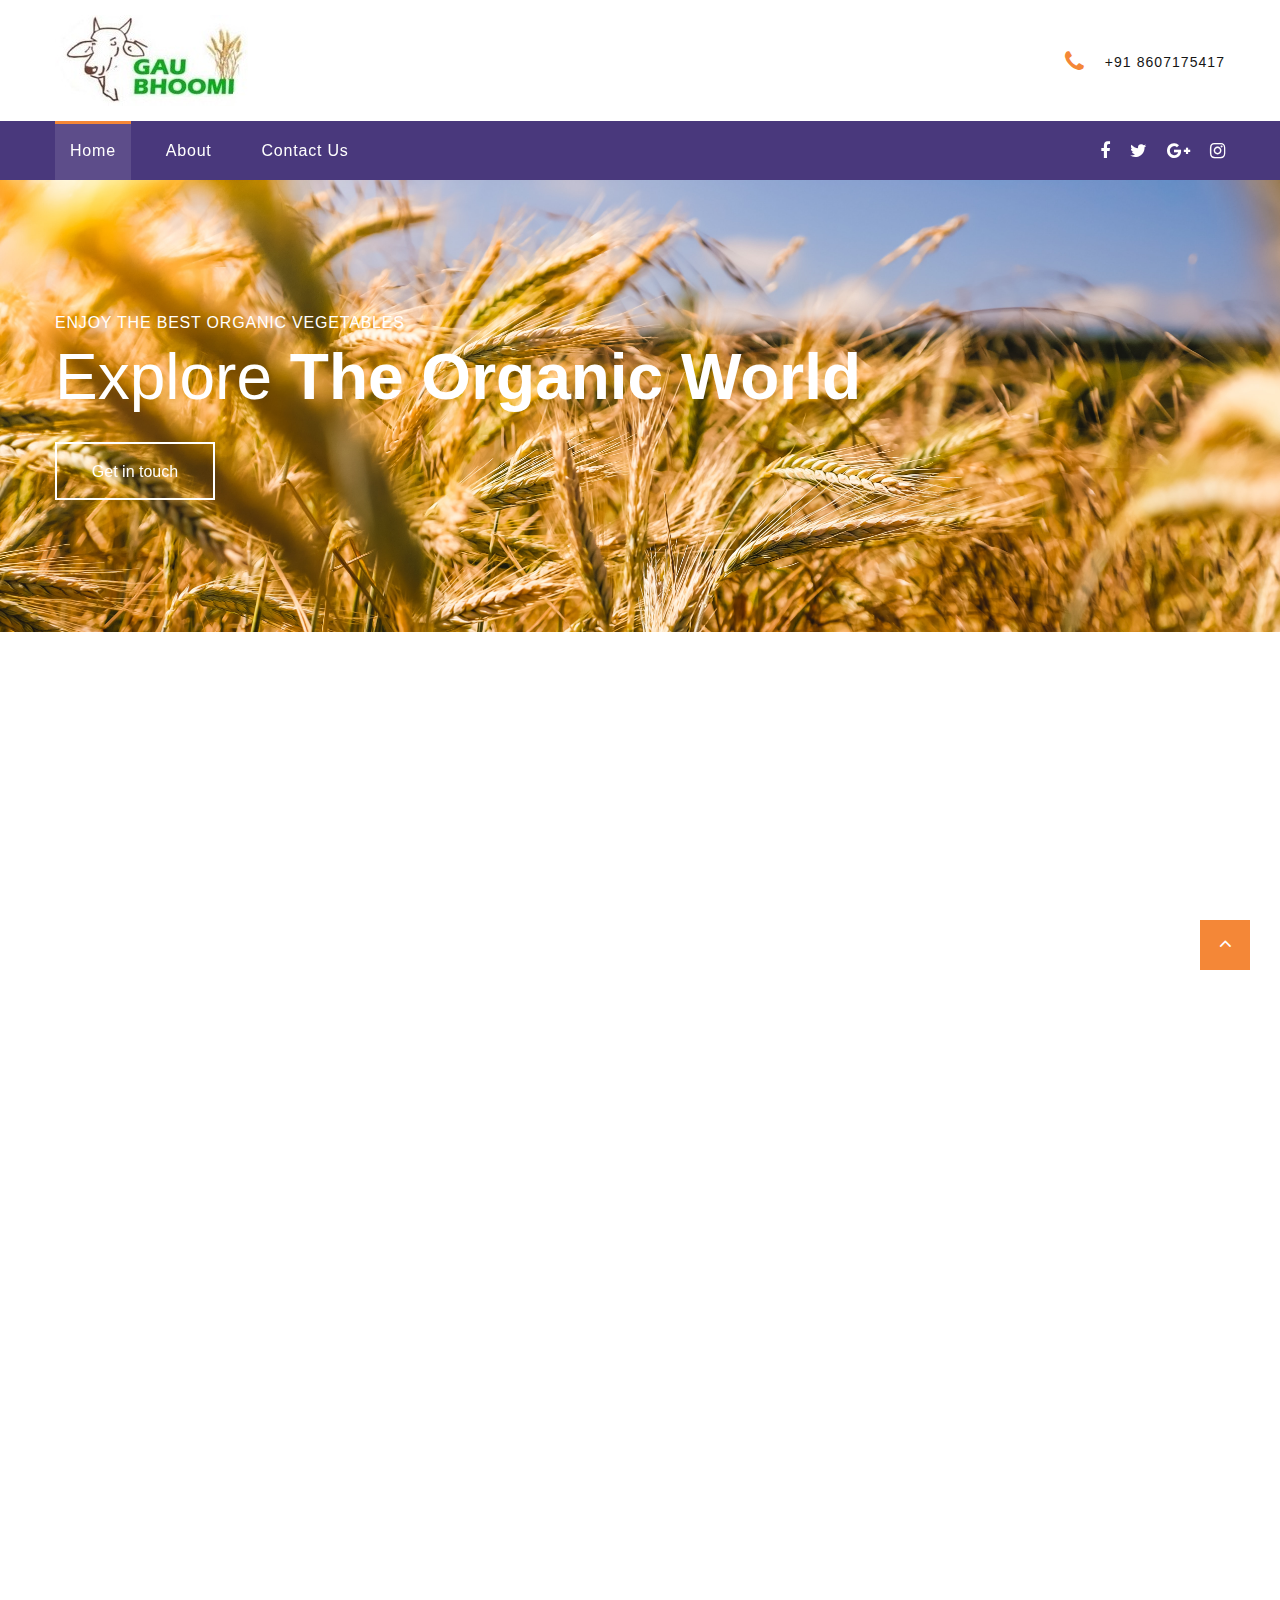
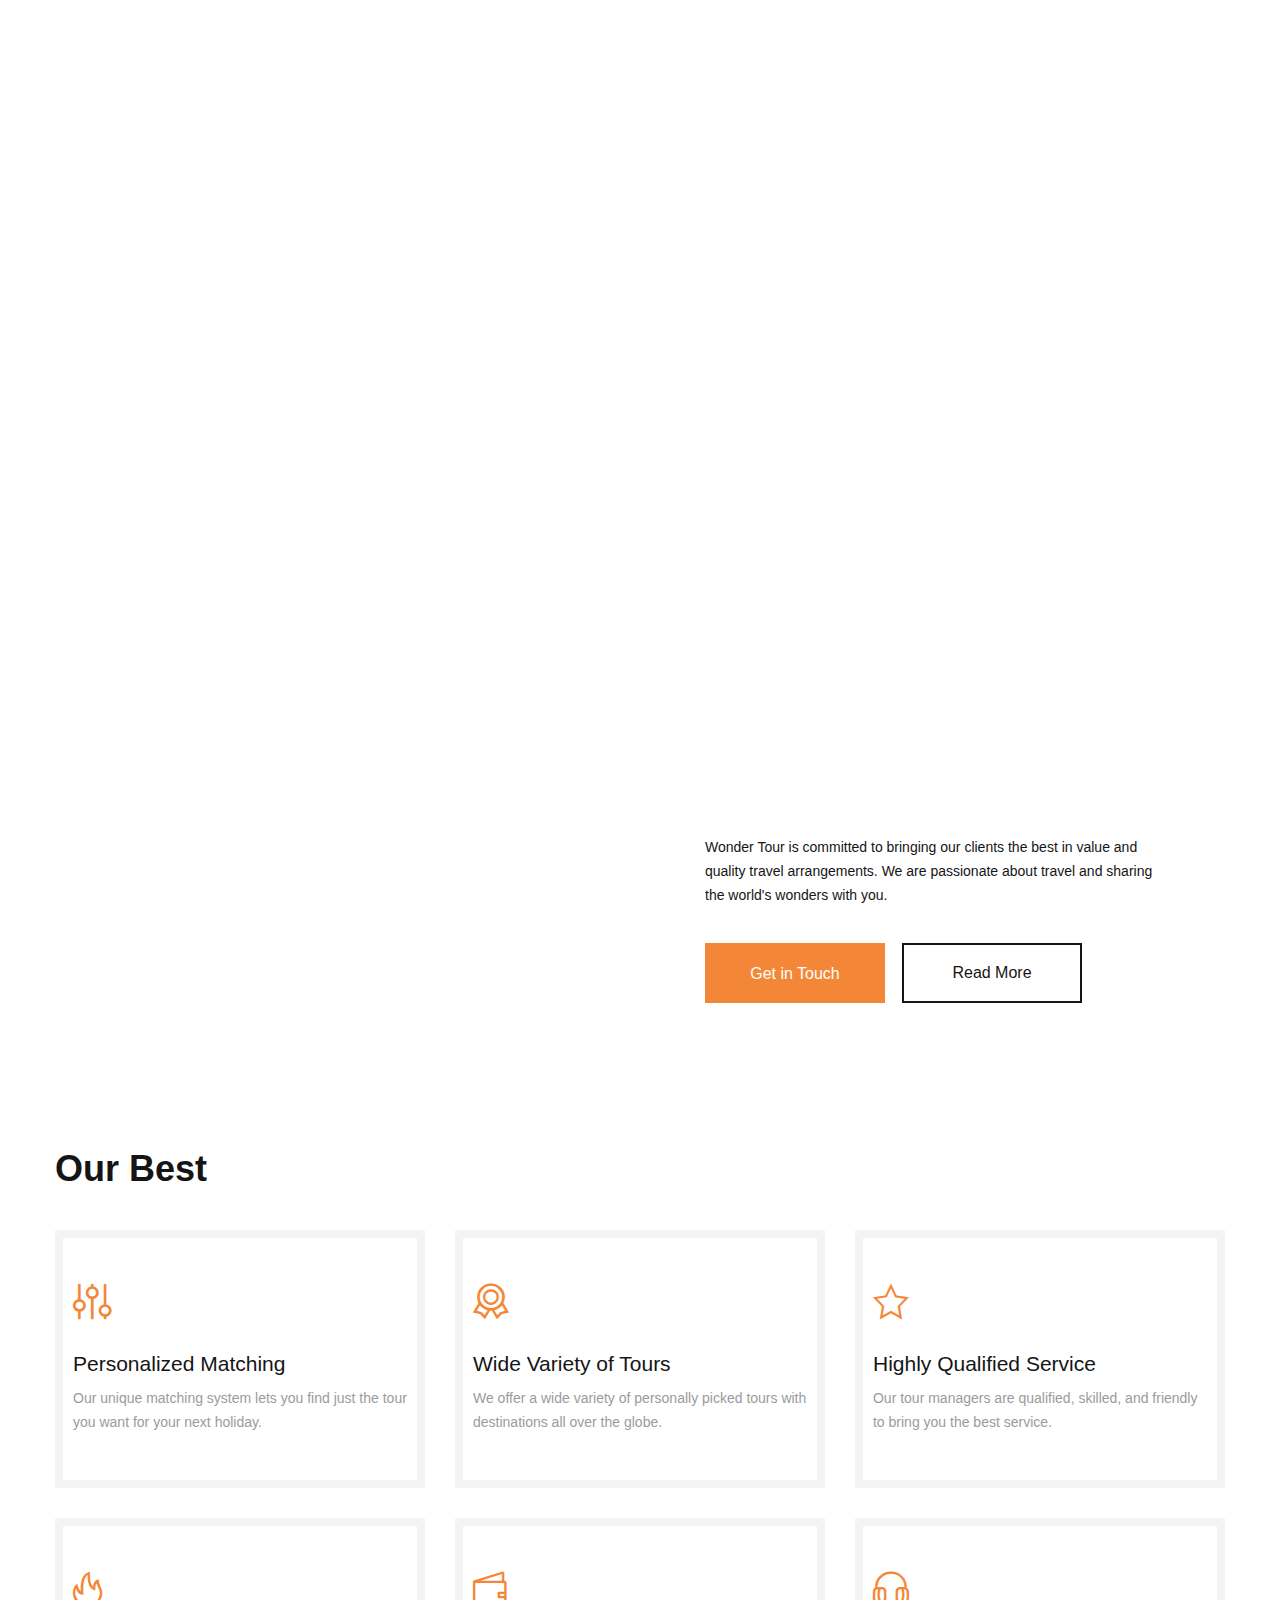
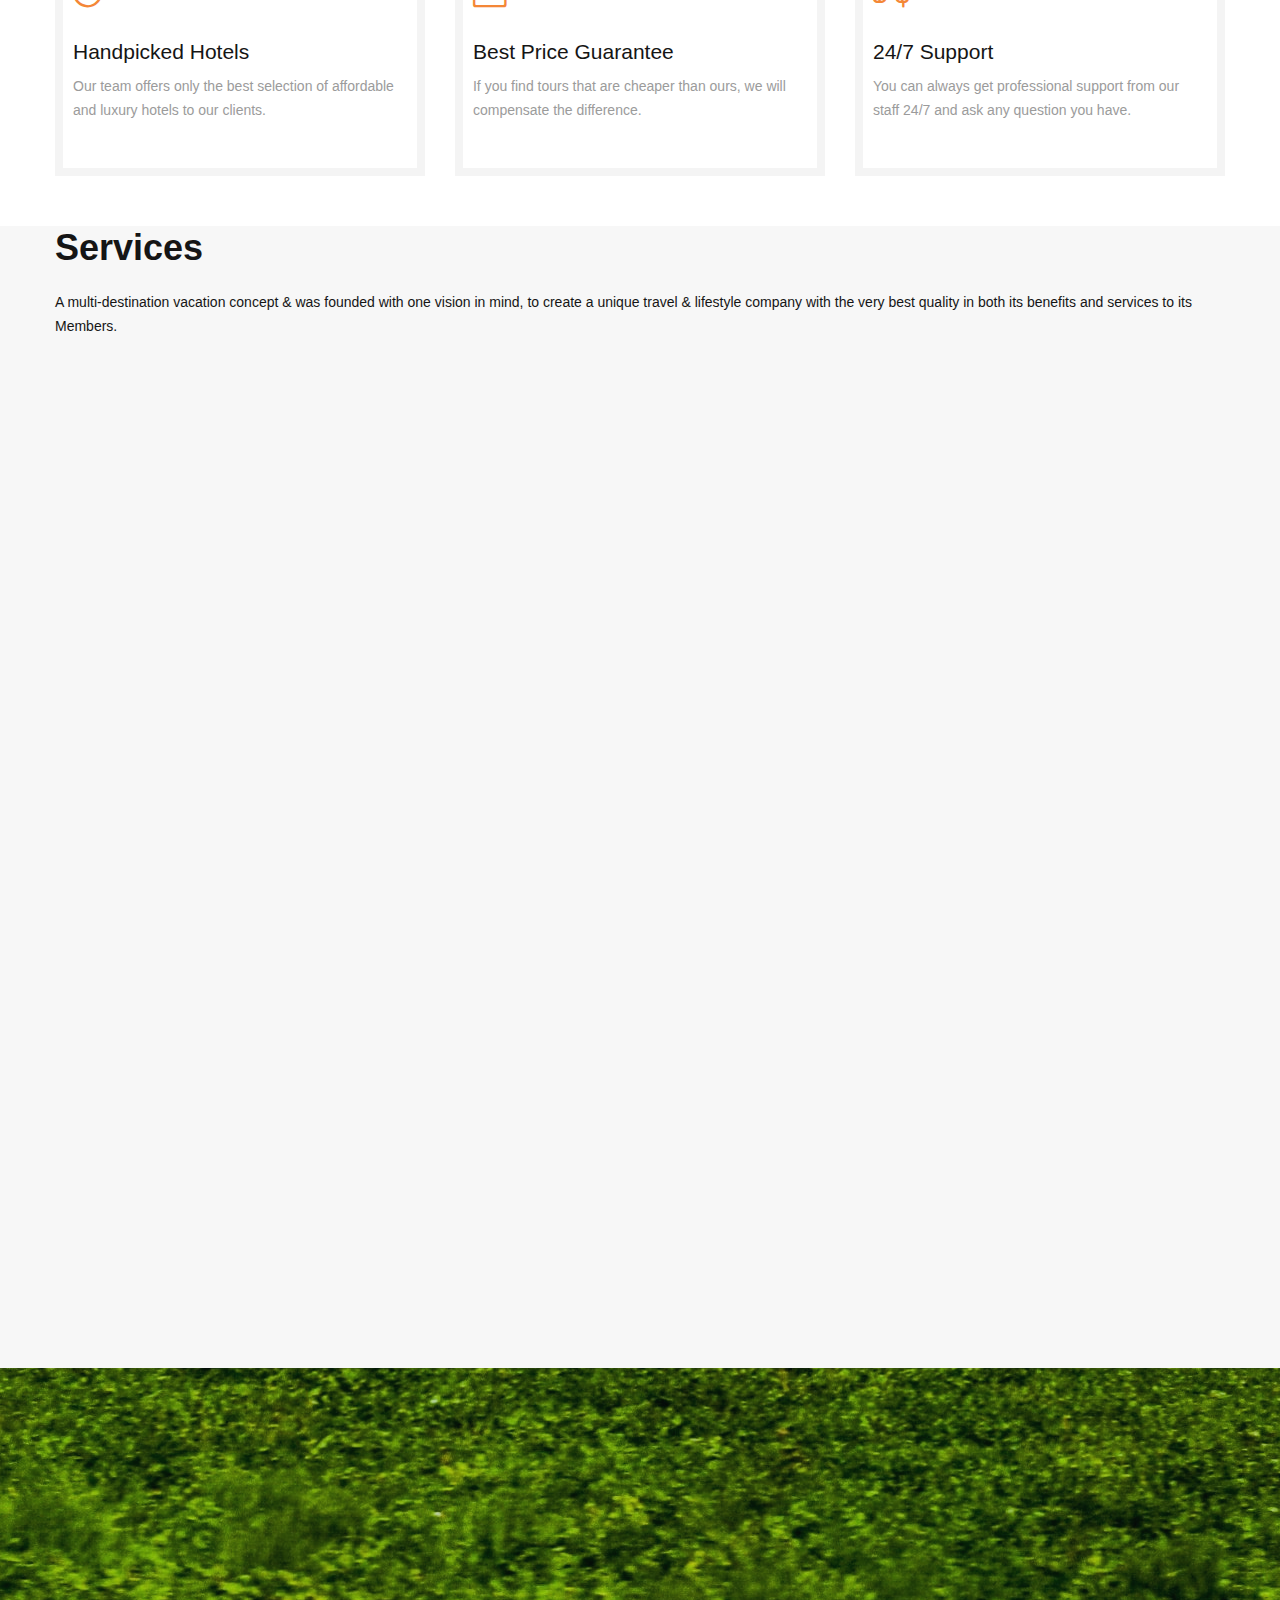
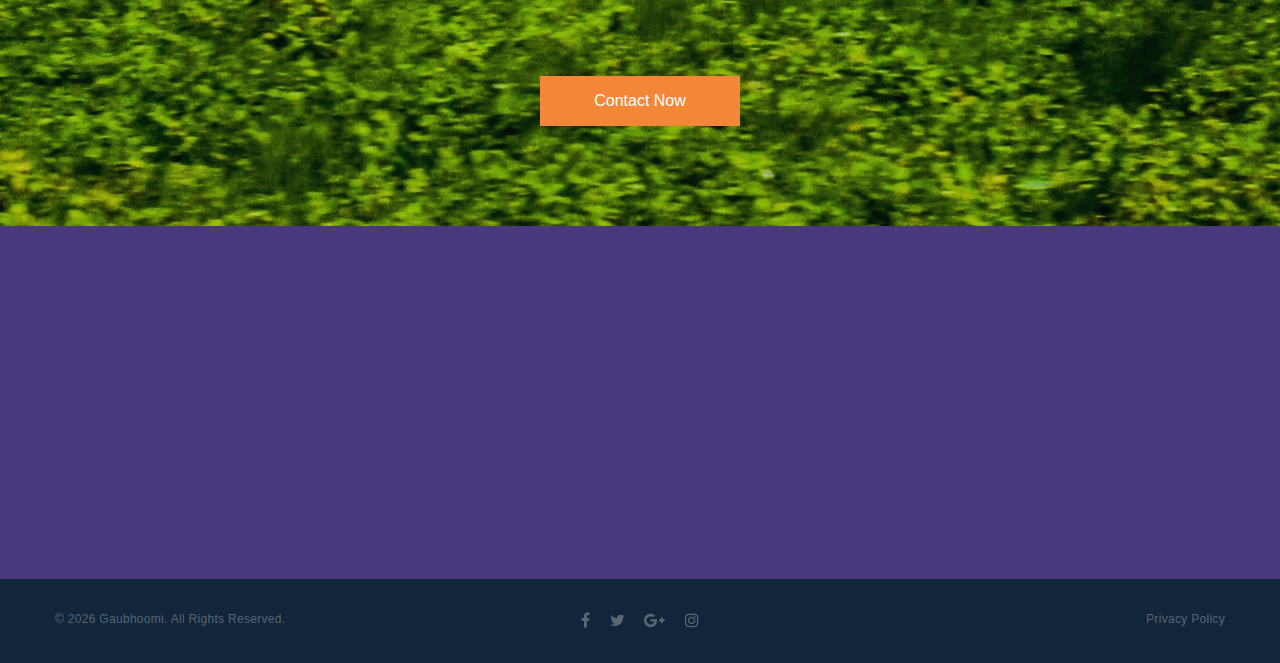
==== commit 10edbf77: "New images added" ====
--- a/Oldv1/index.html
+++ b/Oldv1/index.html
@@ -114,43 +114,43 @@
         <div style="display: none;">
           <div class="overlay"></div>
           <video playsinline="playsinline" autoplay="autoplay" muted="muted" loop="loop">
-            <source src="images/videobanner.mp4" type="video/mp4">
+            <!-- <source src="images/videobanner.mp4" type="video/mp4"> -->
           </video>
         </div>
         <!-- Swiper-->
         <section  class="section swiper-container swiper-slider swiper-slider-corporate swiper-pagination-style-2" data-loop="true" data-autoplay="5000" data-simulate-touch="true" data-nav="false" data-direction="vertical">
             <div class="swiper-wrapper text-left">
-                <div class="swiper-slide context-dark" data-slide-bg="images/slider-4-slide-1-1920x678.jpg">
+                <div class="swiper-slide context-dark" data-slide-bg="images/raphael-rychetsky-li9JfUHQfOY-unsplash.jpg">
                     <div class="swiper-slide-caption section-md">
                         <div class="container">
                             <div class="row">
                                 <div class="col-md-10">
-                                    <h6 class="text-uppercase" data-caption-animate="fadeInRight" data-caption-delay="0">Enjoy the Best Destinations with Our Travel Agency</h6>
-                                    <h2 class="oh font-weight-light" data-caption-animate="slideInUp" data-caption-delay="100"><span>Explore</span><span class="font-weight-bold"> The World</span></h2><a class="button button-default-outline button-ujarak" href="#" data-caption-animate="fadeInLeft" data-caption-delay="0">Get in touch</a>
-                                </div>
-                            </div>
-                        </div>
-                    </div>
-                </div>
-                <div class="swiper-slide context-dark" data-slide-bg="images/slider-4-slide-2-1920x678.jpg">
+                                    <h6 class="text-uppercase" data-caption-animate="fadeInRight" data-caption-delay="0">Enjoy the Best Organic Vegetables</h6>
+                                    <h2 class="oh font-weight-light" data-caption-animate="slideInUp" data-caption-delay="100"><span>Explore</span><span class="font-weight-bold"> The Organic World</span></h2><a class="button button-default-outline button-ujarak" href="#" data-caption-animate="fadeInLeft" data-caption-delay="0">Get in touch</a>
+                                </div>
+                            </div>
+                        </div>
+                    </div>
+                </div>
+                <div class="swiper-slide context-dark" data-slide-bg="images/photo-1539526450641-cfe3adaa1469.jpeg">
                     <div class="swiper-slide-caption section-md">
                         <div class="container">
                             <div class="row">
                                 <div class="col-md-10">
-                                    <h6 class="text-uppercase" data-caption-animate="fadeInRight" data-caption-delay="0">A team of professional Travel Experts</h6>
+                                    <h6 class="text-uppercase" data-caption-animate="fadeInRight" data-caption-delay="0">A team of professional Farming Experts</h6>
                                     <h2 class="oh font-weight-light" data-caption-animate="slideInUp" data-caption-delay="100"><span>Trust</span><span class="font-weight-bold"> Our Experience</span></h2><a class="button button-default-outline button-ujarak" href="#" data-caption-animate="fadeInLeft" data-caption-delay="0">Get in touch</a>
                                 </div>
                             </div>
                         </div>
                     </div>
                 </div>
-                <div class="swiper-slide context-dark" data-slide-bg="images/slider-4-slide-3-1920x678.jpg">
+                <d  iv class="swiper-slide context-dark" data-slide-bg="images/ja-ma--gOUx23DNks-unsplash.jpg">
                     <div class="swiper-slide-caption section-md">
                         <div class="container">
                             <div class="row">
                                 <div class="col-md-10">
-                                    <h6 class="text-uppercase" data-caption-animate="fadeInRight" data-caption-delay="0">Build your Next Holiday Trip with Us</h6>
-                                    <h2 class="oh font-weight-light" data-caption-animate="slideInUp" data-caption-delay="100"><span>Create</span><span class="font-weight-bold"> Your Tour</span></h2><a class="button button-default-outline button-ujarak" href="#" data-caption-animate="fadeInLeft" data-caption-delay="0">Get in touch</a>
+                                    <h6 class="text-uppercase" data-caption-animate="fadeInRight" data-caption-delay="0">Eat your Healthy Diet with Us</h6>
+                                    <h2 class="oh font-weight-light" data-caption-animate="slideInUp" data-caption-delay="100"><span>Create</span><span class="font-weight-bold"> Your Food</span></h2><a class="button button-default-outline button-ujarak" href="#" data-caption-animate="fadeInLeft" data-caption-delay="0">Get in touch</a>
                                 </div>
                             </div>
                         </div>
@@ -495,11 +495,11 @@
 
         <!-- Section Subscribe-->
         <section class="section bg-default text-center">
-            <div class="parallax-container" data-parallax-img="images/parallax-1-1920x850.jpg">
+            <div class="parallax-container" data-parallax-img="images/engin-yapici-hMKSb9fNUT4-unsplash.jpg">
                 <div class="parallax-content section-xl section-inset-custom-1 context-dark bg-overlay-2-21">
                     <div class="container">
                         <h2 class="heading-2 oh font-weight-normal wow slideInDown"><span class="d-block font-weight-semi-bold">First-class Impressions</span><span class="d-block font-weight-light">are Waiting for You!</span></h2>
-                        <p class="text-width-medium text-spacing-75 wow fadeInLeft" data-wow-delay=".1s">Our agency offers travelers various tours and excursions with destinations all over the world. Browse our website to find your dream tour!</p><a class="button button-secondary button-pipaluk" href="#">Contact Now</a>
+                        <p class="text-width-medium text-spacing-75 wow fadeInLeft" data-wow-delay=".1s">We offers customers various Organic vegetables and fruits with destinations all over the world. Browse our website to find your food!</p><a class="button button-secondary button-pipaluk" href="#">Contact Now</a>
                     </div>
                 </div>
             </div>
@@ -524,7 +524,7 @@
                                         <li>
                                             <div class="unit">
                                                 <div class="unit-left"><span class="icon fa fa-envelope"></span></div>
-                                                <div class="unit-body"><a class="link-aemail" href="mailto:">info@gaubhoomiorganic.com</a></div>
+                                                <div class="unit-body"><a class="link-aemail" href="mailto:javikkisan17@gmail.com">Javikkisan17@gmail.com</a></div>
                                             </div>
                                         </li>
                                         <li>
